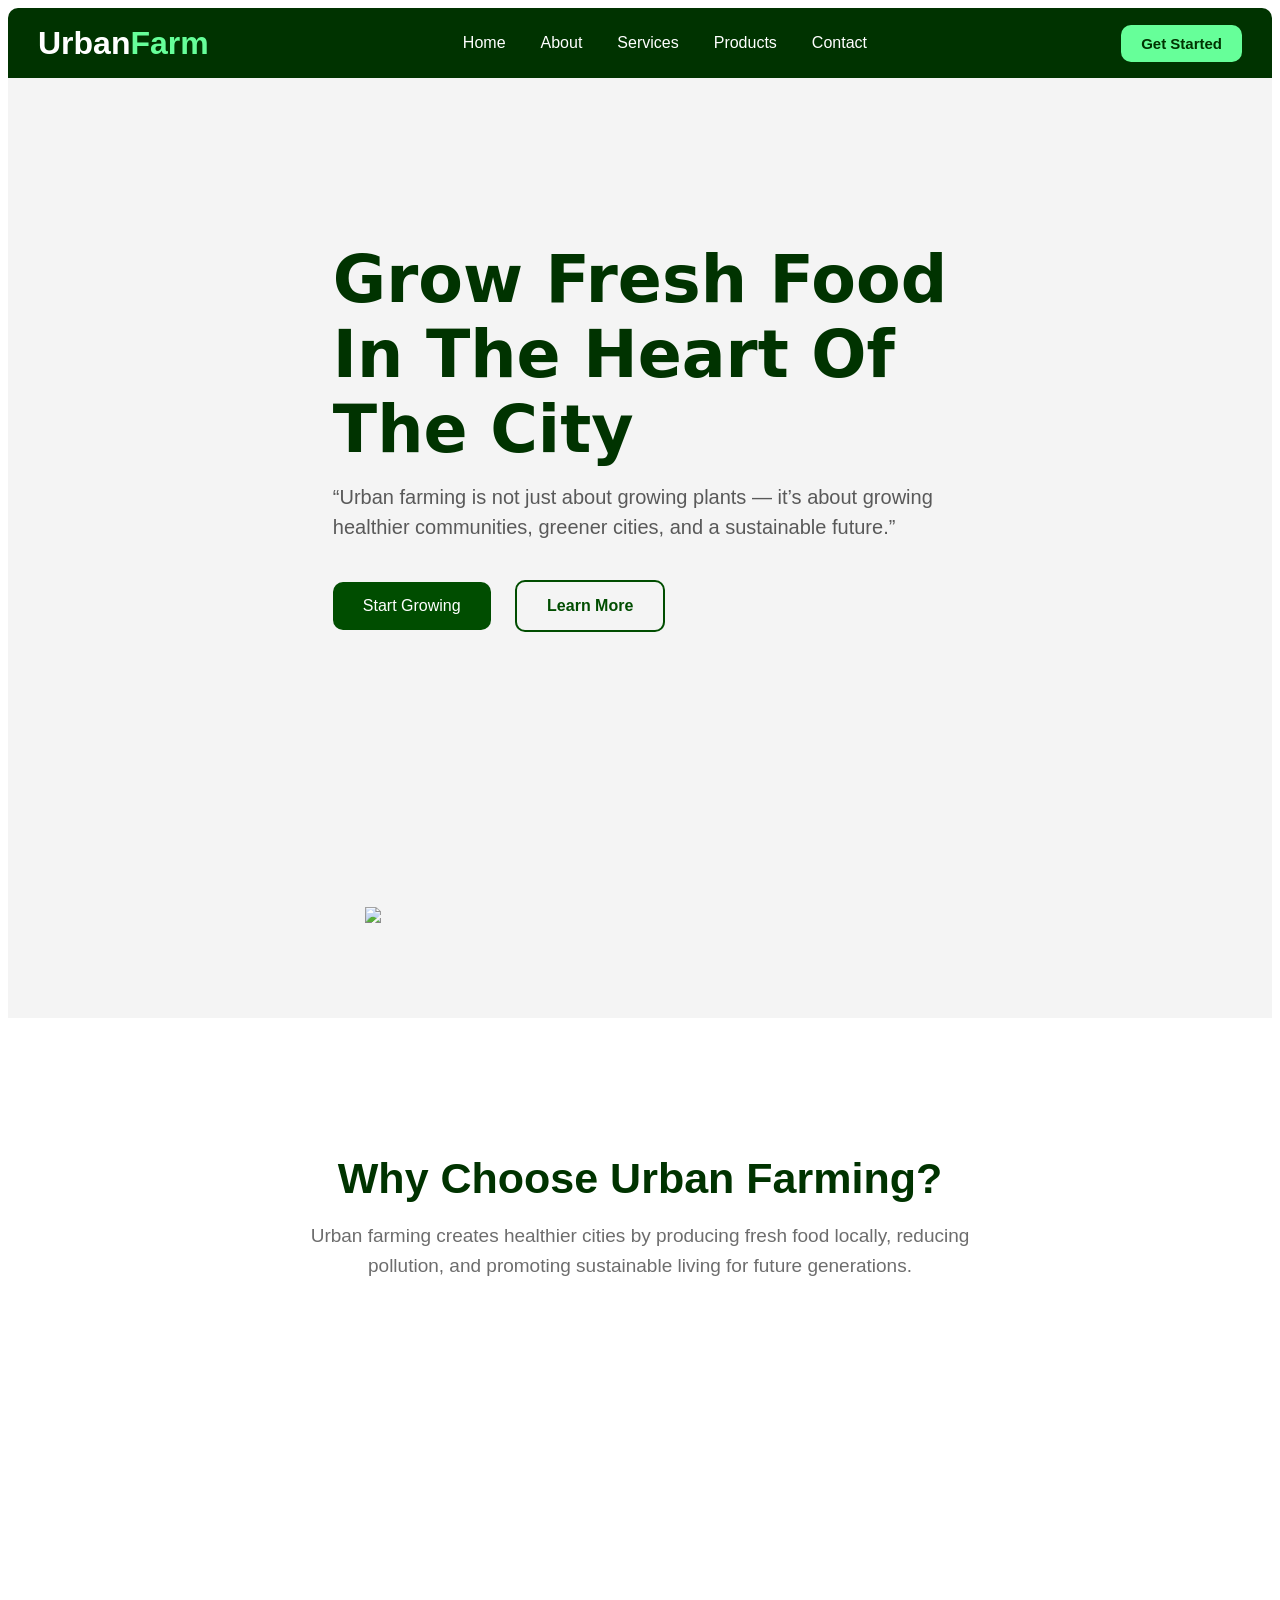
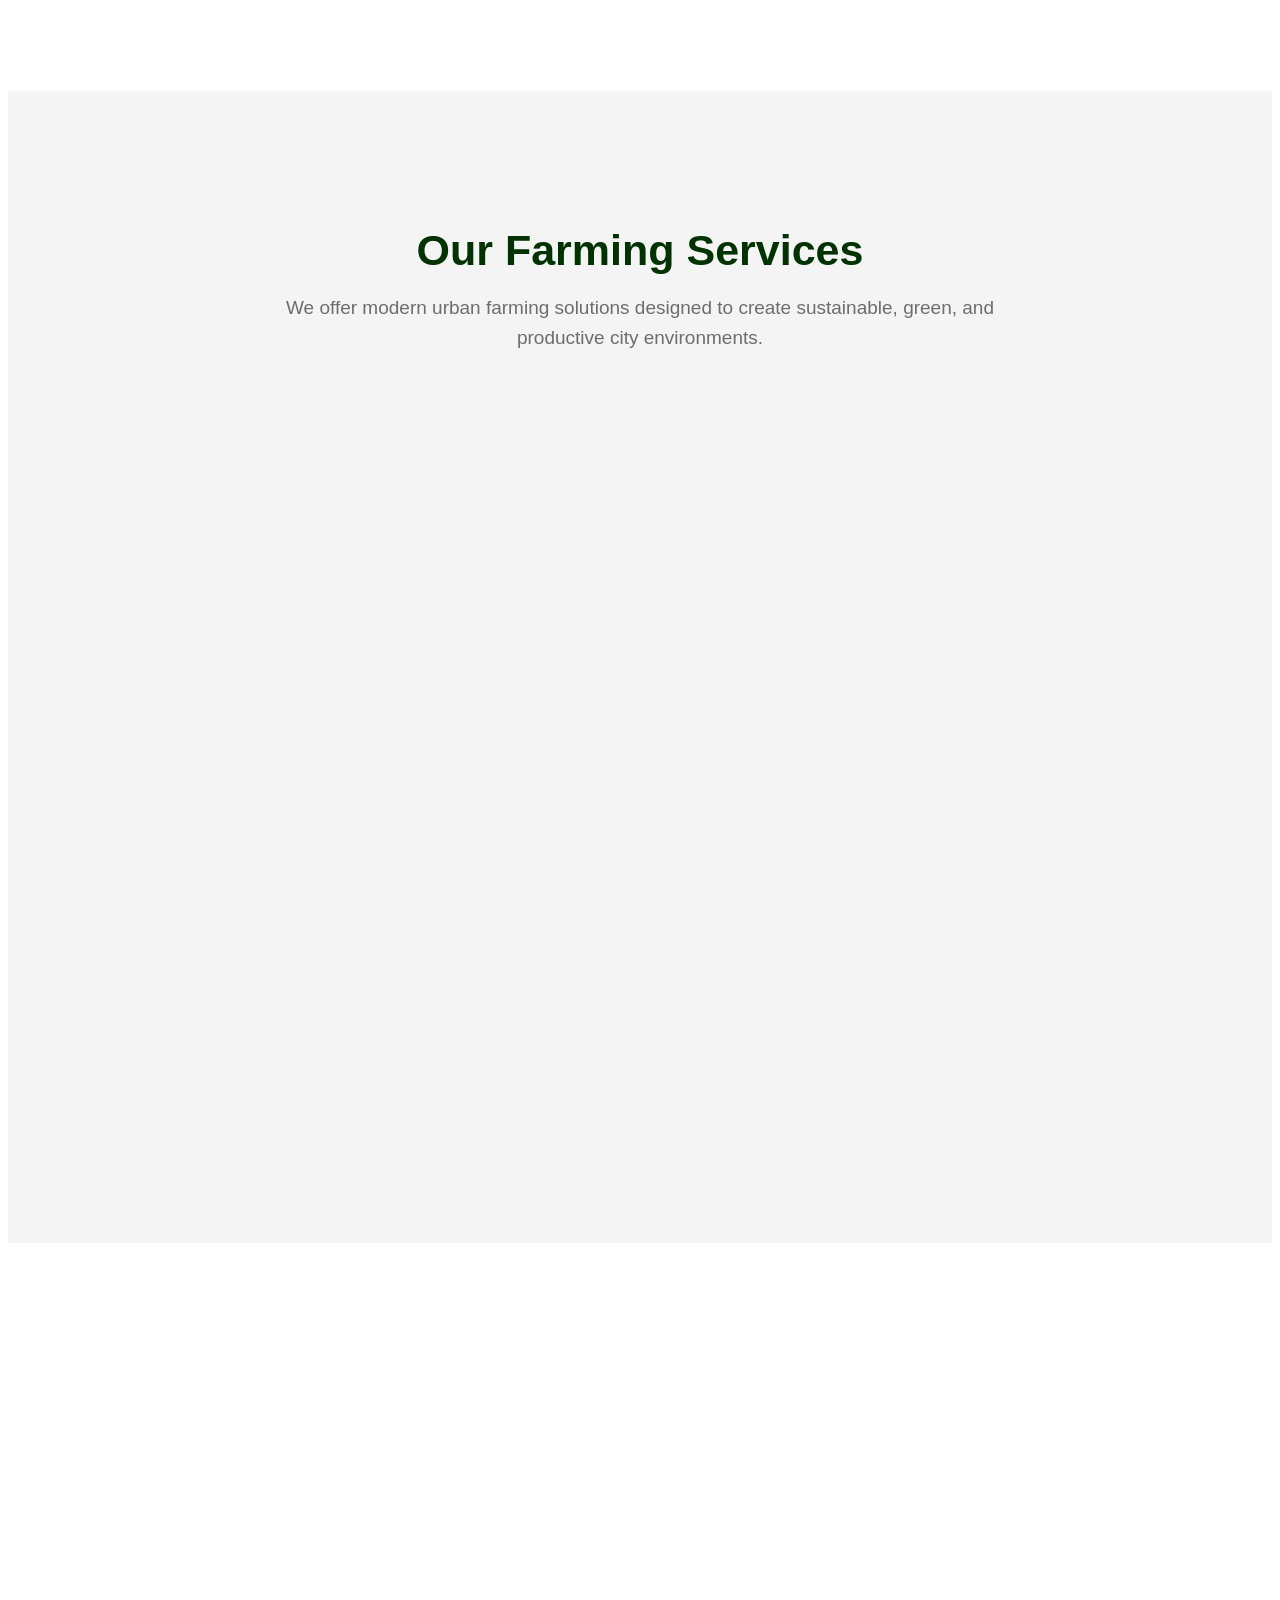
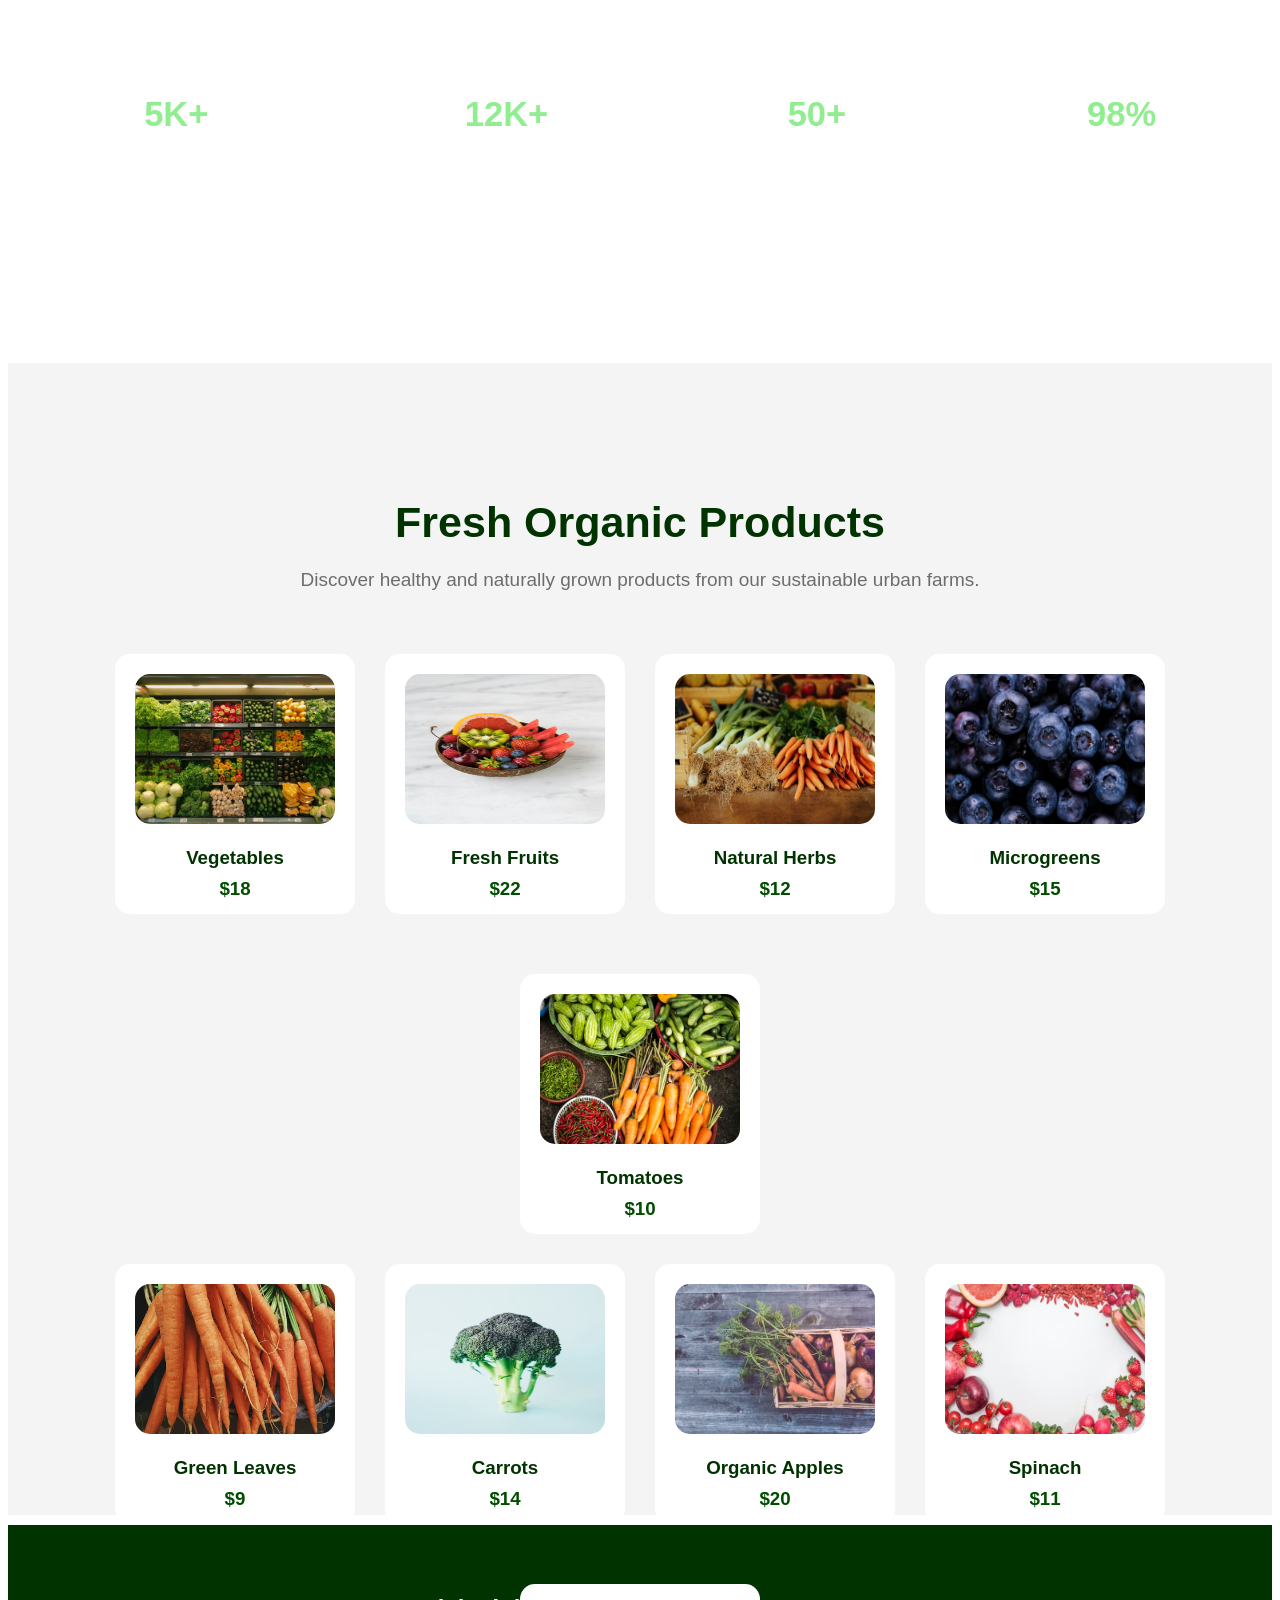
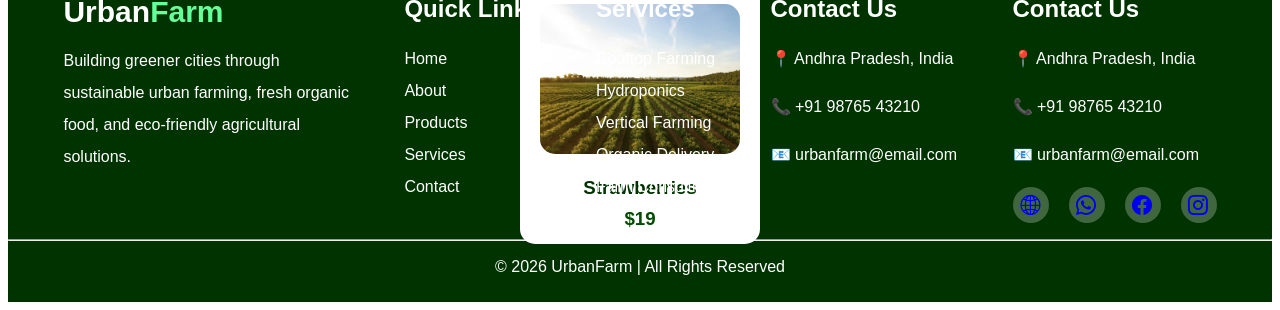
==== index.html @ 27160eb7 "Add files via upload" ====
<!DOCTYPE html>
<html lang="en">

<head>
    <meta charset="UTF-8">
    <meta name="viewport" content="width=device-width, initial-scale=1.0">
    <title>Document</title>
    <link rel="stylesheet" href="css\nav.css" />
    <link rel="stylesheet" href="css/index.css" />
    <link rel="stylesheet" href="https://cdn.jsdelivr.net/npm/bootstrap-icons@1.13.1/font/bootstrap-icons.min.css">
    <link href="https://unpkg.com/aos@2.3.1/dist/aos.css" rel="stylesheet">

</head>

<body>
    <header class="header-container">

        <h1 class="urban" id="title-head">Urban<span class="farm">Farm</span></h1>
        <nav class="nav-container">
            <a href="index.html" class="nav-elements">Home</a>
            <a href="about.html" class="nav-elements">About</a>
            <a href="services.html" class="nav-elements">Services</a>
            <a href="products.html" class="nav-elements">Products</a>
            <a href="contact.html" class="nav-elements">Contact</a>
        </nav>

        <div class="navigation">
            <a href="#"><button class="nav-btn">Get Started</button></a>
        </div>

        <div class="ham-icon">
            <i class="bi bi-list hamburger"></i>
        </div>

        <!-- Mobile Navigation Menu -->
        <div class="mobile-menu">
            <a href="index.html" class="mobile-nav-elements">Home</a>
            <a href="about.html" class="mobile-nav-elements">About</a>
            <a href="services.html" class="mobile-nav-elements">Services</a>
            <a href="products.html" class="mobile-nav-elements">Products</a>
            <a href="contact.html" class="mobile-nav-elements">Contact</a>

            <a href="#">
                <button class="mobile-btn">Get Started</button>
            </a>
        </div>

    </header>

    <main class="main-container">
        <div class="main-page">
            <div class="mains" data-aos="fade-right">
                <h1 class="main-title">Grow Fresh Food<br /> In The Heart Of<br /> The City</h1>
                <p class="main-discription">“Urban farming is not just about growing plants — it’s about growing<br />
                    healthier communities, greener cities, and a sustainable future.”</p>
                <a href="#"><button class="start">Start Growing</button></a>
                <a href="#"><button class="learn">Learn More</button></a>
            </div>
            <div class="hero" data-aos="fade-left">
                <img src="https://mustafadalga.github.io/farm-landing-page/assets/img/hero.png" class="main-image" />
            </div>
        </div>
    </main>

    <section class="next-step">
        <div class="why" data-aos="fade-up">
            <h1 class="U-head">Why Choose Urban Farming?</h1>
            <p class="U-desc">Urban farming creates healthier cities by producing fresh food locally, reducing
                <br />pollution, and promoting sustainable living for future generations.
            </p>
        </div>

        <div class="card-container">
            <div class="card" id="up" data-aos="flip-up">
                <h1 class="fresh">🌱</h1>
                <h3 class="organic">Fresh & Organic</h3>
                <p class="enjoy">Enjoy naturally grown vegetables<br /> and fruits without harmful chemicals.</p>
            </div>

            <div class="card" id="down" data-aos="flip-up">
                <h1 class="fresh">🌍</h1>
                <h3 class="organic">Eco Friendly</h3>
                <p class="enjoy">Reduce environmental impact with <br />sustainable and green farming <br />methods.</p>
            </div>

            <div class="card" id="up" data-aos="flip-up">
                <h1 class="fresh">🏙</h1>
                <h3 class="organic">Smart Farming</h3>
                <p class="enjoy">Modern urban agriculture techniques<br /> designed for compact city spaces.</p>
            </div>

            <div class="card" id="down" data-aos="flip-up">
                <h1 class="fresh">👨‍🌾</h1>
                <h3 class="organic">Community Growth</h3>
                <p class="enjoy">Bringing communities together <br />through healthy food and green <br />initiatives.
                </p>
            </div>

        </div>

        <div class="layout" data-aos="fade-up">
            <div class="why">
                <h1 class="U-head">Our Farming Services</h1>
                <p class="U-desc">We offer modern urban farming solutions designed to create sustainable, green, and
                    <br />productive city environments.
                </p>
            </div>

            <div class="farming">
                <div class="farming-cards" id="up" data-aos="flip-left">
                    <h1 class="symbol">🌿</h1>
                    <h3 class="farming-head">Rooftop Farming</h3>
                    <p class="farm-description">Convert rooftops into productive <br />green farming spaces.</p>
                </div>

                <div class="farming-cards" id="up" data-aos="flip-left">
                    <h1 class="symbol">💧</h1>
                    <h3 class="farming-head">Hydroponic Farming</h3>
                    <p class="farm-description">Soil-free farming systems for <br />faster and healthier crop growth.
                    </p>
                </div>

                <div class="farming-cards" id="up" data-aos="flip-left">
                    <h1 class="symbol">🌱</h1>
                    <h3 class="farming-head">Organic Vegetable <br />Supply</h3>
                    <p class="farm-description">Fresh and chemical-free <br />vegetables delivered directly to
                        <br />homes.
                    </p>
                </div>

                <div class="farming-cards" id="up" data-aos="flip-left">
                    <h1 class="symbol">🏙</h1>
                    <h3 class="farming-head">Vertical Farming</h3>
                    <p class="farm-description">Smart farming techniques <br />designed for compact urban <br />areas.
                    </p>
                </div>

                <div class="farming-cards" id="up" data-aos="flip-left">
                    <h1 class="symbol">♻</h1>
                    <h3 class="farming-head">Composting Solutions</h3>
                    <p class="farm-description">Turn organic waste into nutrient-<br />rich compost naturally.</p>
                </div>
            </div>

            <div class="farming">
                <div class="farming-cards" id="down" data-aos="flip-right">
                    <h1 class="symbol">☀</h1>
                    <h3 class="farming-head">Smart Irrigation</h3>
                    <p class="farm-description">Water-saving irrigation systems <br />powered by modern technology.</p>
                </div>

                <div class="farming-cards" id="down" data-aos="flip-right">
                    <h1 class="symbol">🌾</h1>
                    <h3 class="farming-head">Greenhouse Farming</h3>
                    <p class="farm-description">Controlled environment farming for <br />year-round crop production.</p>
                </div>

                <div class="farming-cards" id="down" data-aos="flip-right">
                    <h1 class="symbol">🚜</h1>
                    <h3 class="farming-head">Farm Consultation</h3>
                    <p class="farm-description">Expert guidance for starting and <br />managing urban farming projects.
                    </p>
                </div>

                <div class="farming-cards" id="down" data-aos="flip-right">
                    <h1 class="symbol">🌻</h1>
                    <h3 class="farming-head">Organic Flower Farming</h3>
                    <p class="farm-description">Grow colorful and eco-friendly <br />flowers using natural farming
                        <br />methods.
                    </p>
                </div>

                <div class="farming-cards" id="down" data-aos="flip-right">
                    <h1 class="symbol">🧑‍🌾</h1>
                    <h3 class="farming-head">Rooftop Farming</h3>
                    <p class="farm-description">Learn modern urban farming <br />techniques from experienced
                        <br />professionals.
                    </p>
                </div>
            </div>
        </div>

        <div class="grow">
            <h1 class="city">Growing Greener Cities Together</h1>
            <p class="urban">Our urban farming initiatives are helping communities produce healthier food while creating
                <br />sustainable environments.
            </p>

            <div class="tab-container">
                <div class="tab" id="down">
                    <h1 class="customers">5K+</h1>
                    <p class="garden">Urban Gardens Built</p>
                </div>

                <div class="tab" id="down">
                    <h1 class="customers">12K+</h1>
                    <p class="garden">Happy Customers</p>
                </div>

                <div class="tab" id="down">
                    <h1 class="customers">50+</h1>
                    <p class="garden">Farming Experts</p>
                </div>

                <div class="tab" id="down">
                    <h1 class="customers">98%</h1>
                    <p class="garden">Organic Produce</p>
                </div>

            </div>
        </div>

        <div class="discover-bg">
            <div class="why" data-aos="fade-down">
                <h1 class="U-head">Fresh Organic Products</h1>
                <p class="U-desc" id="healthy">Discover healthy and naturally grown products from our sustainable urban
                    farms.
                </p>
            </div>

            <div class="item-store">
                <div class="items" id="up" data-aos="zoom-in">
                    <img src="/css/images/store.avif" class="veg" />
                    <h3 class="item-name">Vegetables</h3>
                    <h3 class="item-price">$18</h3>
                </div>

                <div class="items" id="up" data-aos="zoom-in">
                    <img src="/css/images/fresh.avif" class="veg" />
                    <h3 class="item-name">Fresh Fruits</h3>
                    <h3 class="item-price">$22</h3>
                </div>

                <div class="items" id="up" data-aos="zoom-in">
                    <img src="/css/images/herbs.avif" class="veg" />
                    <h3 class="item-name">Natural Herbs</h3>
                    <h3 class="item-price">$12</h3>
                </div>

                <div class="items" id="up" data-aos="zoom-in">
                    <img src="/css/images/microgreens.avif" class="veg" />
                    <h3 class="item-name">Microgreens</h3>
                    <h3 class="item-price">$15</h3>
                </div>

                <div class="items" id="up" data-aos="zoom-in">
                    <img src="/css/images/tomatoes.avif" class="veg" />
                    <h3 class="item-name">Tomatoes</h3>
                    <h3 class="item-price">$10</h3>
                </div>
            </div>

            <div class="item-store">
                <div class="items" id="down" data-aos="zoom-in">
                    <img src="/css/images/greenleaves.avif" class="veg" />
                    <h3 class="item-name">Green Leaves</h3>
                    <h3 class="item-price">$9</h3>
                </div>

                <div class="items" id="down" data-aos="zoom-in">
                    <img src="/css/images/carrots.avif" class="veg" />
                    <h3 class="item-name">Carrots</h3>
                    <h3 class="item-price">$14</h3>
                </div>

                <div class="items" id="down" data-aos="zoom-in">
                    <img src="/css/images/apples.avif" class="veg" />
                    <h3 class="item-name">Organic Apples</h3>
                    <h3 class="item-price">$20</h3>
                </div>

                <div class="items" id="down" data-aos="zoom-in">
                    <img src="/css/images/spinach.avif" class="veg" />
                    <h3 class="item-name">Spinach</h3>
                    <h3 class="item-price">$11</h3>
                </div>

                <div class="items" id="down" data-aos="zoom-in">
                    <img src="/css/images/strawberry.avif" class="veg" />
                    <h3 class="item-name">Strawberries</h3>
                    <h3 class="item-price">$19</h3>
                </div>
            </div>

        </div>




    </section>

    <footer class="footer-container">
        <div class="footer-part">
            <div>
                <h1 class="urban" id="title-ending">Urban<span class="farm">Farm</span></h1>
                <p class="footer-text">Building greener cities through <br />sustainable urban farming, fresh
                    organic<br /> food, and eco-friendly agricultural<br /> solutions.</p>
            </div>

            <div class="quick">
                <h2>Quick Links</h2>
                <a href="index.html" class="footer-elements">Home</a> <br />
                <a href="about.html" class="footer-elements">About</a> <br />
                <a href="products.html" class="footer-elements">Products</a> <br />
                <a href="services.html" class="footer-elements">Services</a> <br />
                <a href="contact.html" class="footer-elements">Contact</a> <br />
            </div>

            <div class="quick">
                <h2>Services</h2>
                <a href="#" class="footer-elements">Rooftop Farming</a> <br />
                <a href="#" class="footer-elements">Hydroponics</a> <br />
                <a href="#" class="footer-elements">Vertical Farming</a> <br />
                <a href="#" class="footer-elements">Organic Delivery</a> <br />
                <a href="#" class="footer-elements">Farm Consulting</a> <br />
            </div>

            <div class="quick">
                <h2>Contact Us</h2>
                <p class="footer-text">📍 Andhra Pradesh, India</p>
                <p class="footer-text">📞 +91 98765 43210</p>
                <p class="footer-text">📧 urbanfarm@email.com</p>
            </div>

            <div class="quick">
                <h2>Contact Us</h2>
                <p class="footer-text">📍 Andhra Pradesh, India</p>
                <p class="footer-text">📞 +91 98765 43210</p>
                <p class="footer-text">📧 urbanfarm@email.com</p>
                <div class="globe-part">
                    <div class="globe-icon">
                        <a href="#"><i class="bi bi-globe2 globe"></i></a>
                    </div>

                    <div class="globe-icon">
                        <a href="#"><i class="bi bi-whatsapp globe"></i></a>
                    </div>

                    <div class="globe-icon">
                        <a href="#"><i class="bi bi-facebook globe"></i></a>
                    </div>

                    <div class="globe-icon">
                        <a href="#"><i class="bi bi-instagram globe"></i></a>
                    </div>
                </div>


            </div>

        </div>

        <hr class="finish-line">

        <div class="final-footer">
            <p class="final-text">© 2026 UrbanFarm | All Rights Reserved</p>
        </div>





    </footer>


    <script src="https://unpkg.com/aos@2.3.1/dist/aos.js"></script>
    <script>
        AOS.init();
    </script>
    <script>

        const hamburger = document.querySelector(".ham-icon");
        const mobileMenu = document.querySelector(".mobile-menu");

        mobileMenu.style.display = "none";

        hamburger.addEventListener("click", () => {

            if (mobileMenu.style.display === "none") {

                mobileMenu.style.display = "flex";

            } else {

                mobileMenu.style.display = "none";

            }

        });

    </script>
</body>

</html>
---- css/index.css ----
#title-head {
    font-size: 32px;
}

#title-ending {
    font-size: 30px;
    position: relative;
    top: 2px;
}

.main-page {
    display: flex;
    flex-direction: row;
    justify-content: center;
    flex-wrap: wrap;
    gap: 150px;
    height: 100vh;
}

.mains {
    flex-wrap: wrap;
}

.hero {
    display: flex;
    flex-direction: row;
    justify-content: center;
    flex-wrap: wrap;
    animation: float 5s linear infinite alternate;
}

@keyframes float {
    0% {
        transform: translateX(0);
    }

    50% {
        transform: translateX(-40px)
    }

    100% {
        transform: translateX(0);
    }
}

.main-image {
    width: 550px;
    padding-top: 30px;
    display: flex;
    flex-wrap: wrap;
}

.main-container {
    padding-top: 40px;
    display: flex;
    flex-direction: row;
    justify-content: center;
    flex-wrap: wrap;
    background-color: rgb(244, 244, 244);
}

.main-title {
    color:  #003300;
    font-weight: bolder;
    font-size: 65px;
    padding-top: 80px;
    margin-bottom: 0px;
    font-family: system-ui, -apple-system, BlinkMacSystemFont, 'Segoe UI', Roboto, Oxygen, Ubuntu, Cantarell, 'Open Sans', 'Helvetica Neue', sans-serif;
    
}

.main-discription {
    line-height: 30px;
    font-size: 20px;
    color: #595959;
    margin-top: 15px;
    
}

.start {
    background-color: #004d00;
    color: white;
    padding: 15px 30px;
    border-radius: 10px;
    border-style: none;
    font-size: 16px;
    margin-right: 20px;
    margin-top: 20px;
}

.start:hover {
    background-color: #003300;
}

.learn {
    background-color: transparent;
    border: 2px solid #004d00;
    padding: 15px 30px;
    border-radius: 10px;
    font-size: 16px;
    color: #004d00;
    font-weight: bolder;
}

.learn:hover {
    background-color: #004d00;
    color: white;
}


.why {
    text-align: center;
    padding-top: 100px;
}

.U-head {
    font-size: 43px;
    color: #003300;
    margin-bottom: 0px;
}

.U-desc {
    font-size: 19px;
    line-height: 30px;
    margin-top: 18px;
    color: rgb(109, 109, 109);
}

.card-container {
    display: flex;
    flex-direction: row;
    justify-content: center;
    flex-wrap: wrap;
    gap: 30px;
    padding-top: 46px;
    
}

.card {
    text-align: center;
    background-color: rgb(246, 246, 246);
    padding: 0px 15px;
    border-style: none;
    border-radius: 15px;
    border-top: 5px solid green;
    font-size: 17px;
    height: 240px;
    margin-bottom: 100px;
    
}

.fresh {
    font-size: 50px;
    position: relative;
    bottom: 20px;
    animation: zoom 5s ease-in-out infinite alternate;
}

@keyframes zoom {
    0% {
        transform: scale(1);
    }
    50% {
        transform: scale(1.3);
    }
    100% {
        transform: scale(1); 
    }
}

.organic {
    font-size: 25px;
    color: #003300;
    position: relative;
    bottom: 35px;
}

.enjoy {
    line-height: 26px;
    color: rgb(86, 86, 86);
    position: relative;
    bottom: 45px;
}

.farming {
    display: flex;
    flex-direction: row;
    justify-content: center;
    flex-wrap: wrap;
    text-align: center;
    gap: 20px;
    padding-top: 35px;
}

.farming-cards {
    box-shadow: 0 4px 8px rgba(0,0,0,0.1);
    padding: 20px 10px;
    border-radius: 15px;
    border-left: 5px solid green;
    width: 210px;
    background-color: white;
}

.farming-cards:hover {
    background-color: green;
}

.symbol {
    font-size: 50px;
    height: 40px;
    position: relative;
    bottom: 25px;
    animation: zoom 5s ease-in-out infinite alternate;
}

@keyframes zoom {
    0% {
        transform: scale(1);
    }
    50% {
        transform: scale(1.3);
    }
    100% {
        transform: scale(1); 
    }
}


.farming-head {
    font-size: 17px;
    position: relative;
    bottom: 12px;
}

.farm-description {
    font-size: 12px;
    color: rgb(152, 151, 151);
    position: relative;
    bottom: 25px;
}

.layout {
    background-color: rgb(244, 244, 244);
    height: 128vh;
}

.grow {
    background-image: url(images/carrot2.jpeg);
    height: 80vh;
    background-size: cover;
    display: flex;
    flex-direction: column;
    justify-content: center;
    text-align: center;
    flex-wrap: wrap;
    background-attachment: fixed;
}

.tab-container {
    display: flex;
    flex-direction: row;
    justify-content: center;
    flex-wrap: wrap;
    gap: 30px;
}

.city {
    color: white;
    font-size: 45px;
}

.urban {
    font-size: 18px;
    line-height: 30px;
    position: relative;
    bottom: 25px;
}

.tab {
    font-size: 23px;
    border: 2px solid rgba(255, 255, 255, 0.25);
    padding: 20px 50px;
    border-radius: 20px;
    background-color: rgba(255, 255, 255, 0.30)
}


.customers {
    color: lightgreen;
}

.customers:hover {
    color: gold;
}

.garden {
    color: white;
    position: relative;
    bottom: 20px;
}

.garden:hover {
    color: black;
}

.discover-bg {
    background-color: rgb(244, 244, 244);
    height: 128vh;
}

.veg {
    height: 150px;
    width: 200px;
    border-radius: 15px;
}

.item-store {
    display: flex;
    flex-direction: row;
    justify-content: center;
    flex-wrap: wrap;
    gap: 30px;
    
}

.items {
    padding: 20px;
    background-color: white;
    text-align: center;
    height: 220px;
    border-radius: 15px;
    margin-bottom: 30px;
}

.item-name {
    color: #003300;
}

.item-price {
    position: relative;
    bottom: 10px;
    color: #004d00;
}

#healthy {
    padding-bottom: 40px;
}

#up:hover {
    position: relative;
    bottom: 20px;
}

#down:hover {
    position: relative;
    top: 20px;
}
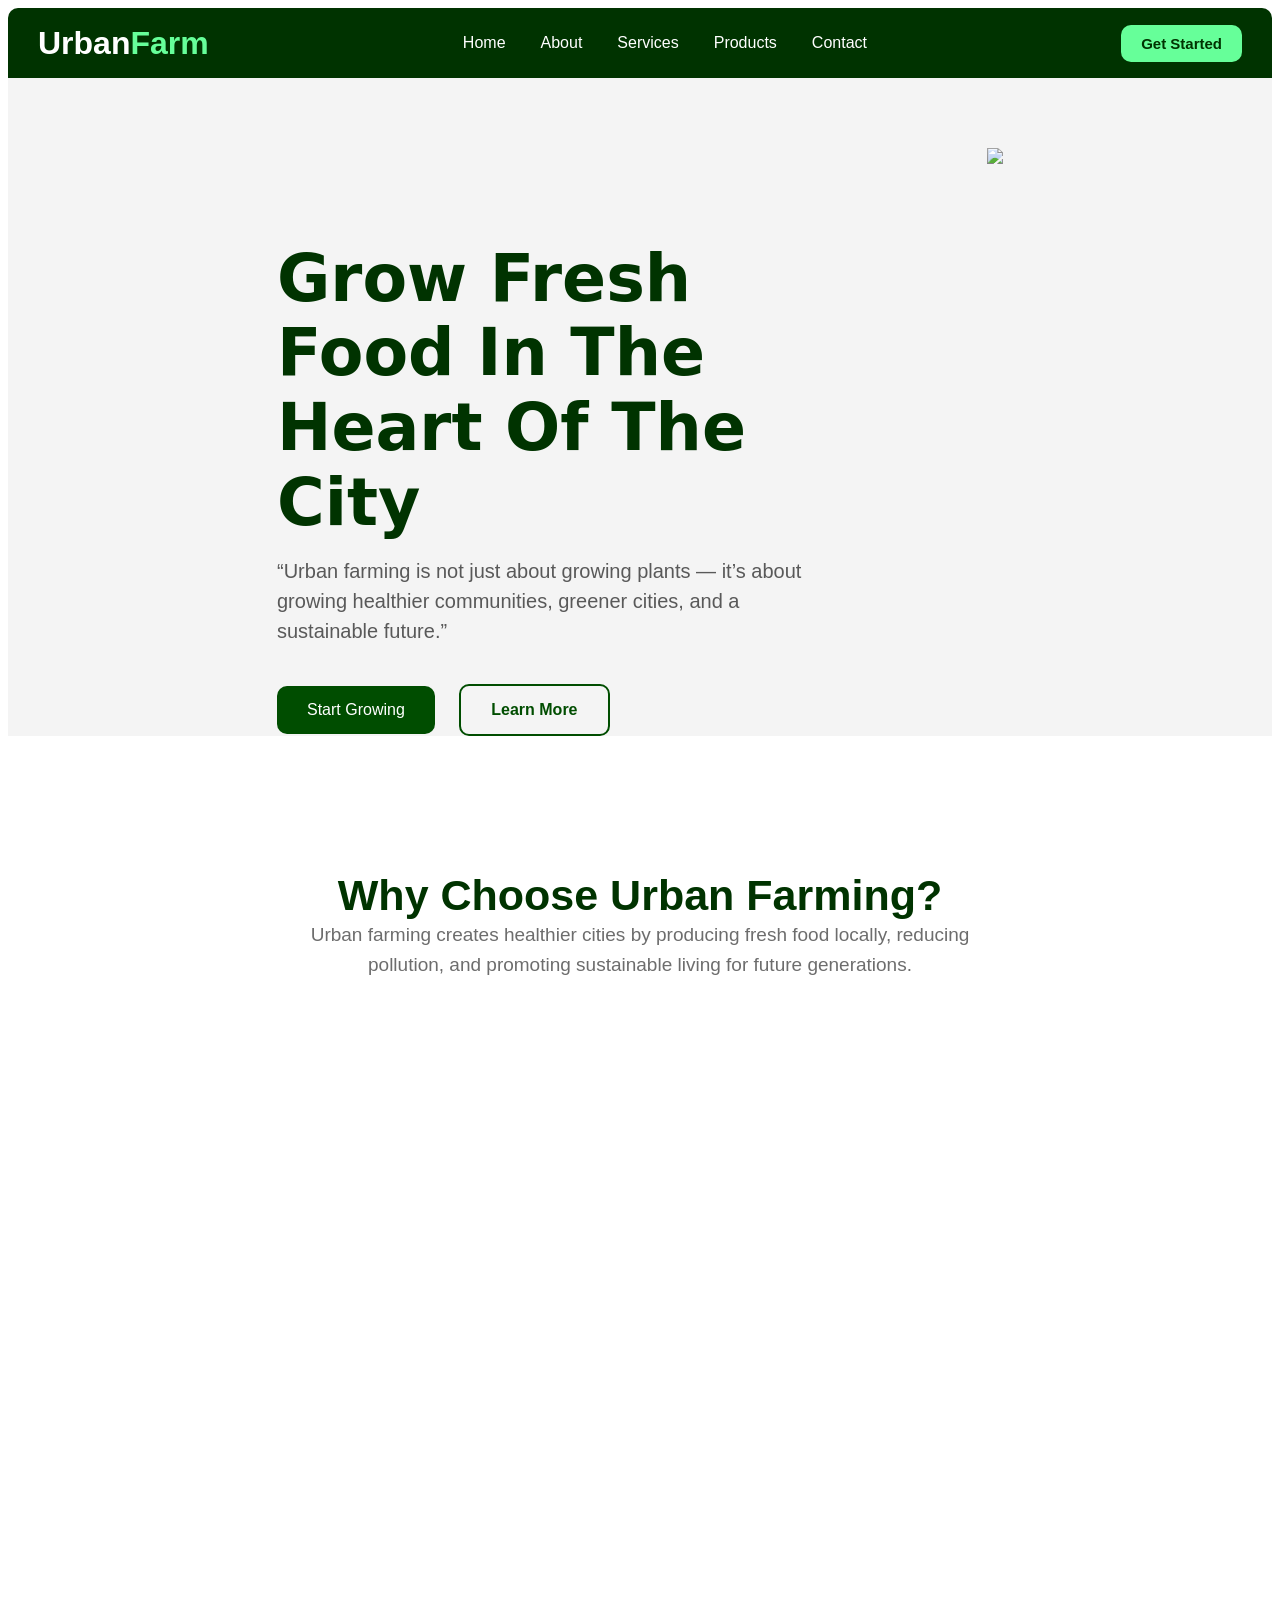
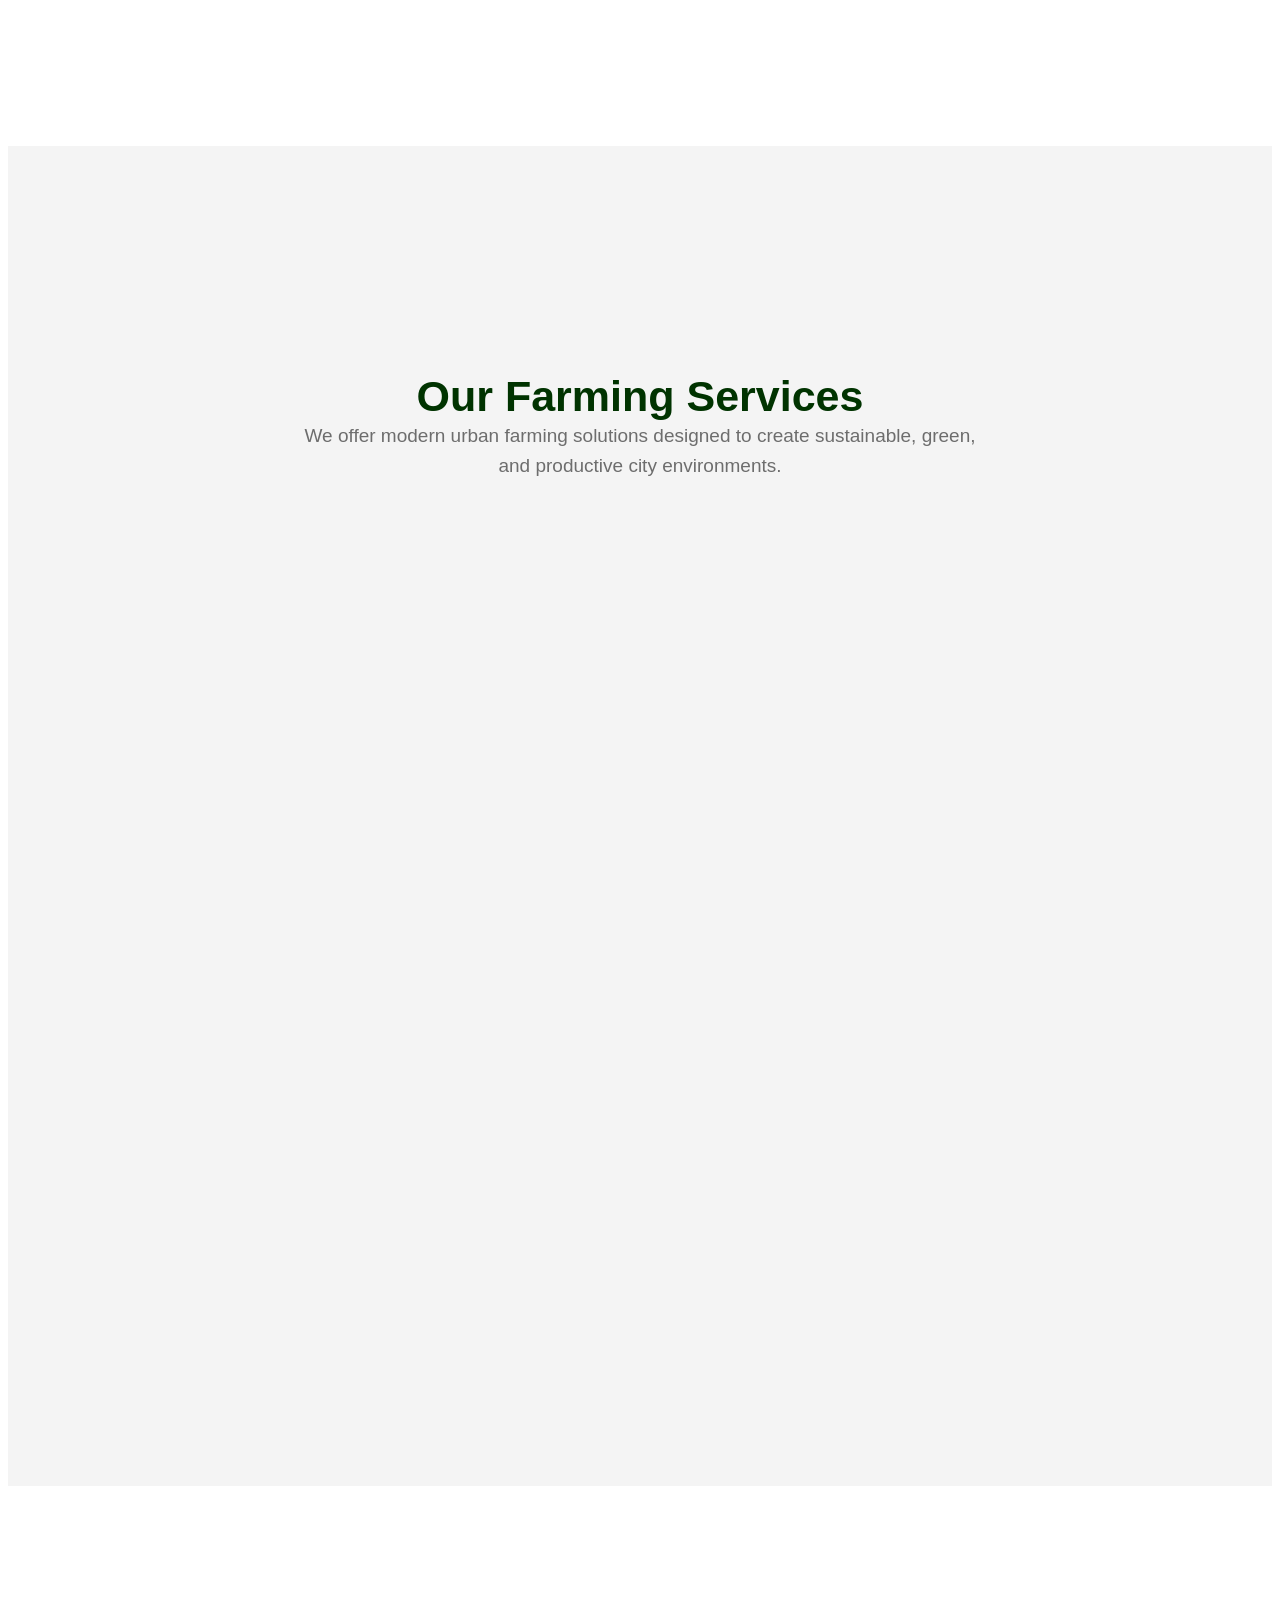
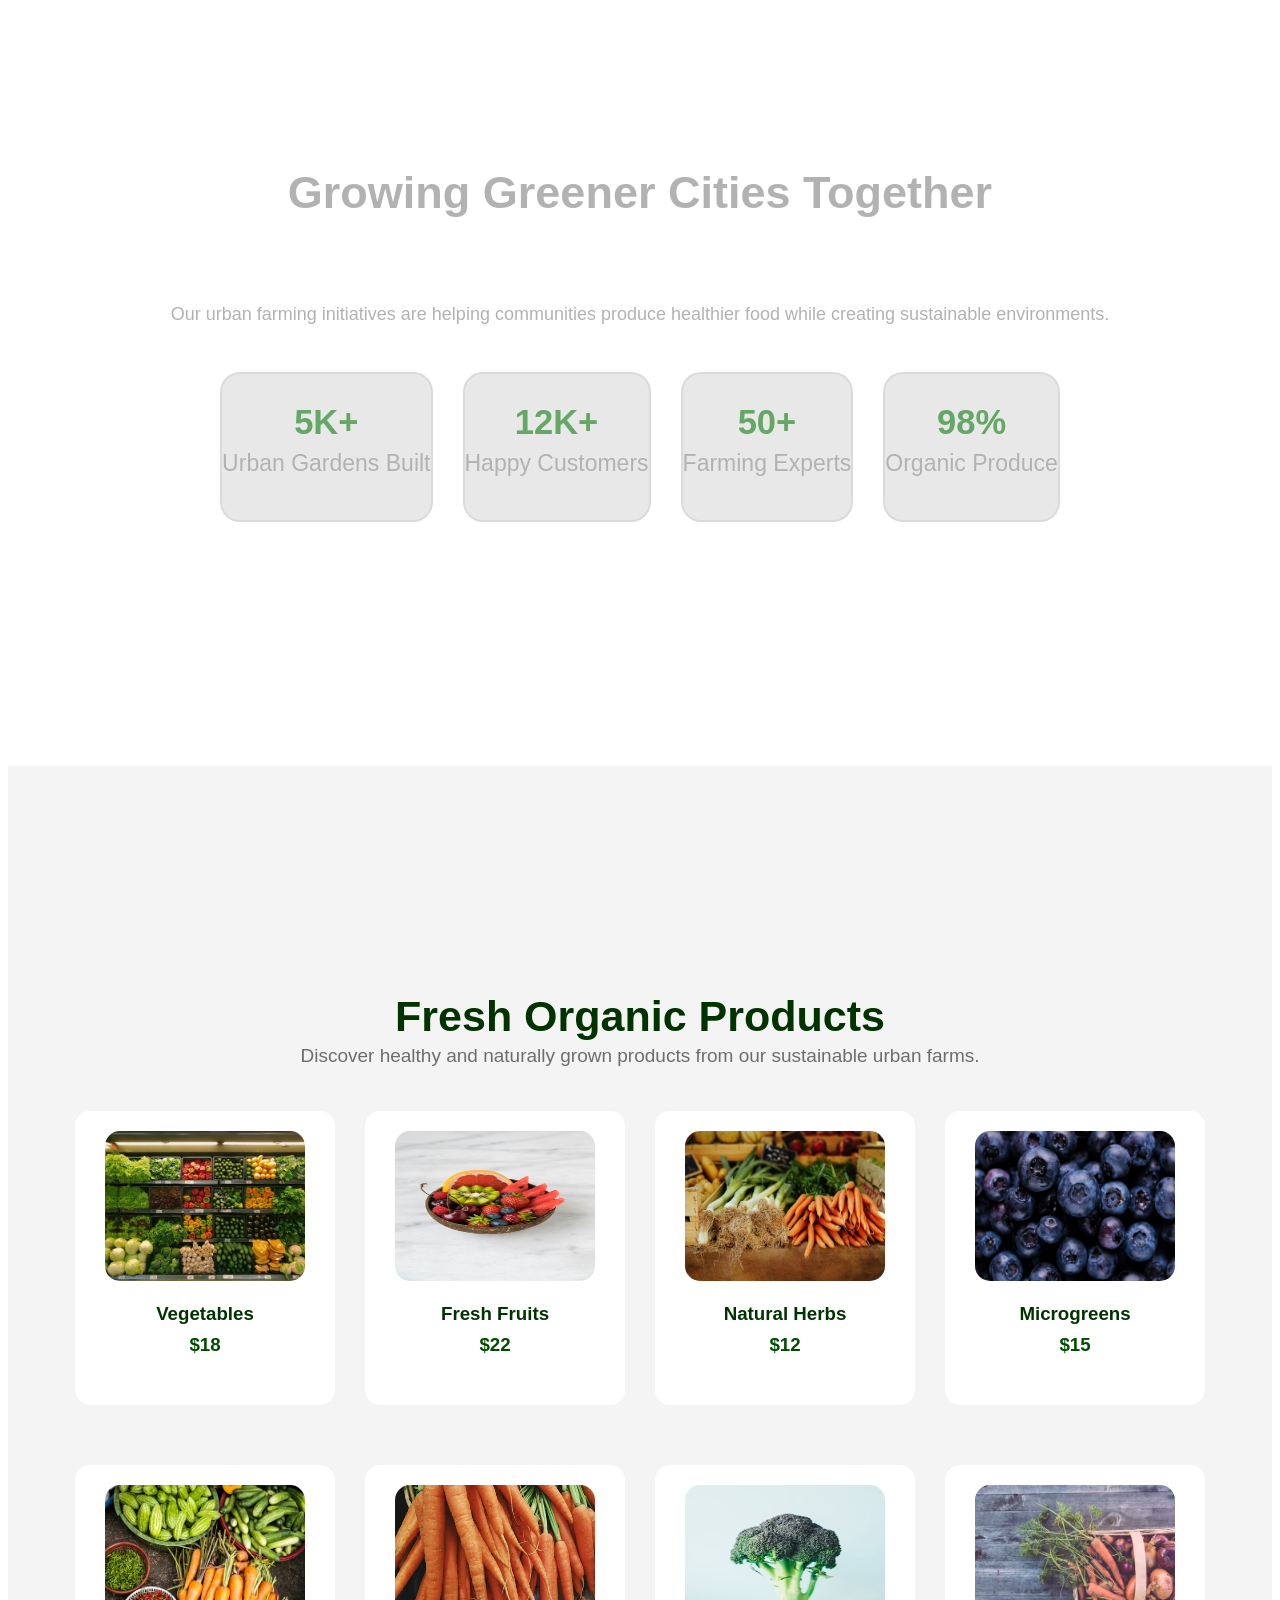
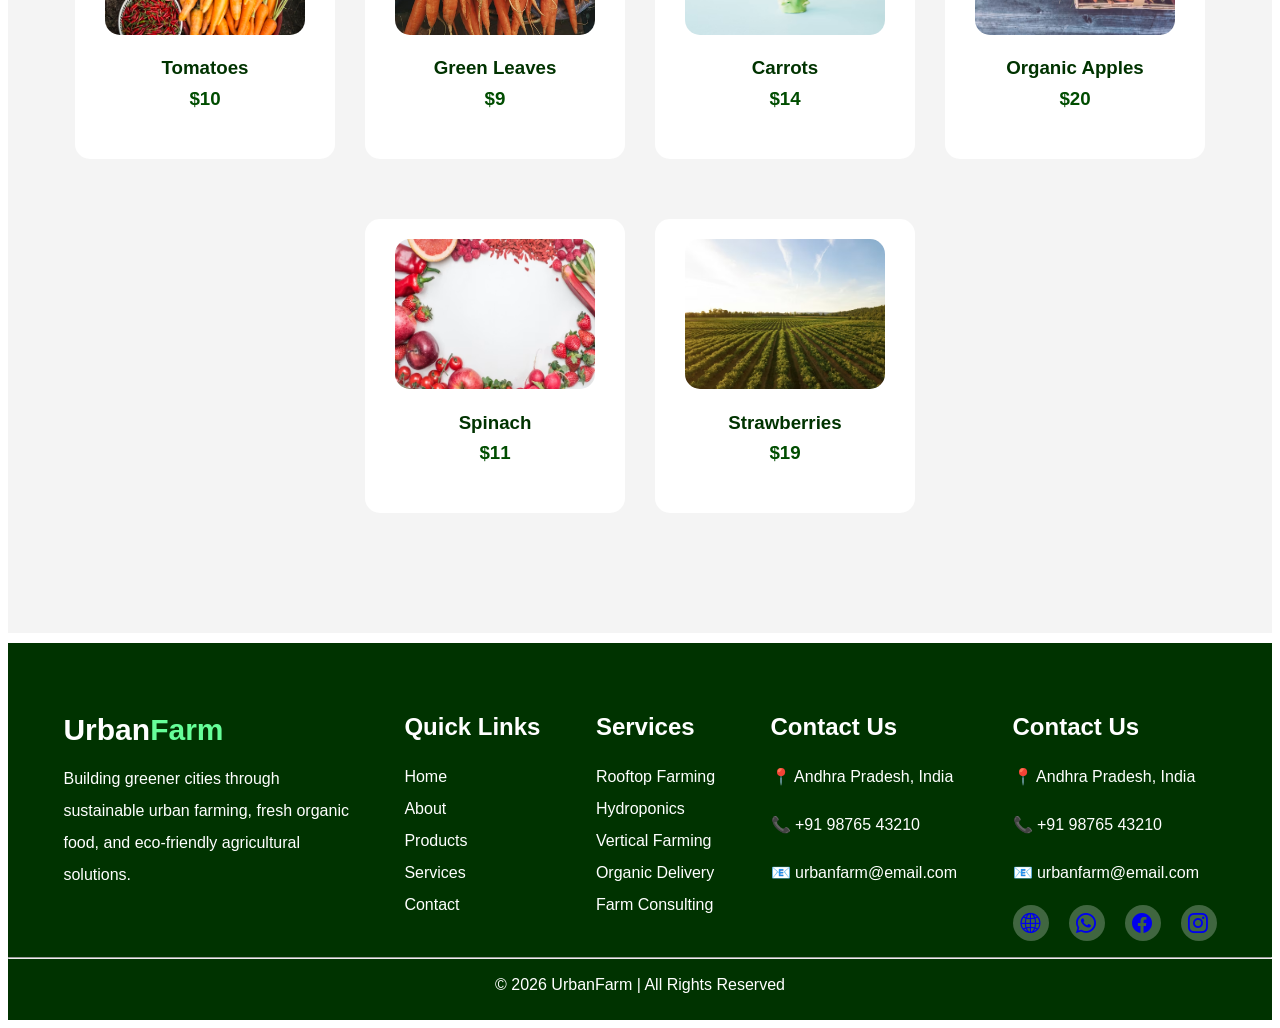
==== commit 08b07342: "Responsive is developed" ====
--- a/index.html
+++ b/index.html
@@ -1,394 +1,392 @@
-<!DOCTYPE html>
-<html lang="en">
-
-<head>
-    <meta charset="UTF-8">
-    <meta name="viewport" content="width=device-width, initial-scale=1.0">
-    <title>Document</title>
-    <link rel="stylesheet" href="css\nav.css" />
-    <link rel="stylesheet" href="css/index.css" />
-    <link rel="stylesheet" href="https://cdn.jsdelivr.net/npm/bootstrap-icons@1.13.1/font/bootstrap-icons.min.css">
-    <link href="https://unpkg.com/aos@2.3.1/dist/aos.css" rel="stylesheet">
-
-</head>
-
-<body>
-    <header class="header-container">
-
-        <h1 class="urban" id="title-head">Urban<span class="farm">Farm</span></h1>
-        <nav class="nav-container">
-            <a href="index.html" class="nav-elements">Home</a>
-            <a href="about.html" class="nav-elements">About</a>
-            <a href="services.html" class="nav-elements">Services</a>
-            <a href="products.html" class="nav-elements">Products</a>
-            <a href="contact.html" class="nav-elements">Contact</a>
-        </nav>
-
-        <div class="navigation">
-            <a href="#"><button class="nav-btn">Get Started</button></a>
-        </div>
-
-        <div class="ham-icon">
-            <i class="bi bi-list hamburger"></i>
-        </div>
-
-        <!-- Mobile Navigation Menu -->
-        <div class="mobile-menu">
-            <a href="index.html" class="mobile-nav-elements">Home</a>
-            <a href="about.html" class="mobile-nav-elements">About</a>
-            <a href="services.html" class="mobile-nav-elements">Services</a>
-            <a href="products.html" class="mobile-nav-elements">Products</a>
-            <a href="contact.html" class="mobile-nav-elements">Contact</a>
-
-            <a href="#">
-                <button class="mobile-btn">Get Started</button>
-            </a>
-        </div>
-
-    </header>
-
-    <main class="main-container">
-        <div class="main-page">
-            <div class="mains" data-aos="fade-right">
-                <h1 class="main-title">Grow Fresh Food<br /> In The Heart Of<br /> The City</h1>
-                <p class="main-discription">“Urban farming is not just about growing plants — it’s about growing<br />
-                    healthier communities, greener cities, and a sustainable future.”</p>
-                <a href="#"><button class="start">Start Growing</button></a>
-                <a href="#"><button class="learn">Learn More</button></a>
-            </div>
-            <div class="hero" data-aos="fade-left">
-                <img src="https://mustafadalga.github.io/farm-landing-page/assets/img/hero.png" class="main-image" />
-            </div>
-        </div>
-    </main>
-
-    <section class="next-step">
-        <div class="why" data-aos="fade-up">
-            <h1 class="U-head">Why Choose Urban Farming?</h1>
-            <p class="U-desc">Urban farming creates healthier cities by producing fresh food locally, reducing
-                <br />pollution, and promoting sustainable living for future generations.
-            </p>
-        </div>
-
-        <div class="card-container">
-            <div class="card" id="up" data-aos="flip-up">
-                <h1 class="fresh">🌱</h1>
-                <h3 class="organic">Fresh & Organic</h3>
-                <p class="enjoy">Enjoy naturally grown vegetables<br /> and fruits without harmful chemicals.</p>
-            </div>
-
-            <div class="card" id="down" data-aos="flip-up">
-                <h1 class="fresh">🌍</h1>
-                <h3 class="organic">Eco Friendly</h3>
-                <p class="enjoy">Reduce environmental impact with <br />sustainable and green farming <br />methods.</p>
-            </div>
-
-            <div class="card" id="up" data-aos="flip-up">
-                <h1 class="fresh">🏙</h1>
-                <h3 class="organic">Smart Farming</h3>
-                <p class="enjoy">Modern urban agriculture techniques<br /> designed for compact city spaces.</p>
-            </div>
-
-            <div class="card" id="down" data-aos="flip-up">
-                <h1 class="fresh">👨‍🌾</h1>
-                <h3 class="organic">Community Growth</h3>
-                <p class="enjoy">Bringing communities together <br />through healthy food and green <br />initiatives.
-                </p>
-            </div>
-
-        </div>
-
-        <div class="layout" data-aos="fade-up">
-            <div class="why">
-                <h1 class="U-head">Our Farming Services</h1>
-                <p class="U-desc">We offer modern urban farming solutions designed to create sustainable, green, and
-                    <br />productive city environments.
-                </p>
-            </div>
-
-            <div class="farming">
-                <div class="farming-cards" id="up" data-aos="flip-left">
-                    <h1 class="symbol">🌿</h1>
-                    <h3 class="farming-head">Rooftop Farming</h3>
-                    <p class="farm-description">Convert rooftops into productive <br />green farming spaces.</p>
-                </div>
-
-                <div class="farming-cards" id="up" data-aos="flip-left">
-                    <h1 class="symbol">💧</h1>
-                    <h3 class="farming-head">Hydroponic Farming</h3>
-                    <p class="farm-description">Soil-free farming systems for <br />faster and healthier crop growth.
-                    </p>
-                </div>
-
-                <div class="farming-cards" id="up" data-aos="flip-left">
-                    <h1 class="symbol">🌱</h1>
-                    <h3 class="farming-head">Organic Vegetable <br />Supply</h3>
-                    <p class="farm-description">Fresh and chemical-free <br />vegetables delivered directly to
-                        <br />homes.
-                    </p>
-                </div>
-
-                <div class="farming-cards" id="up" data-aos="flip-left">
-                    <h1 class="symbol">🏙</h1>
-                    <h3 class="farming-head">Vertical Farming</h3>
-                    <p class="farm-description">Smart farming techniques <br />designed for compact urban <br />areas.
-                    </p>
-                </div>
-
-                <div class="farming-cards" id="up" data-aos="flip-left">
-                    <h1 class="symbol">♻</h1>
-                    <h3 class="farming-head">Composting Solutions</h3>
-                    <p class="farm-description">Turn organic waste into nutrient-<br />rich compost naturally.</p>
-                </div>
-            </div>
-
-            <div class="farming">
-                <div class="farming-cards" id="down" data-aos="flip-right">
-                    <h1 class="symbol">☀</h1>
-                    <h3 class="farming-head">Smart Irrigation</h3>
-                    <p class="farm-description">Water-saving irrigation systems <br />powered by modern technology.</p>
-                </div>
-
-                <div class="farming-cards" id="down" data-aos="flip-right">
-                    <h1 class="symbol">🌾</h1>
-                    <h3 class="farming-head">Greenhouse Farming</h3>
-                    <p class="farm-description">Controlled environment farming for <br />year-round crop production.</p>
-                </div>
-
-                <div class="farming-cards" id="down" data-aos="flip-right">
-                    <h1 class="symbol">🚜</h1>
-                    <h3 class="farming-head">Farm Consultation</h3>
-                    <p class="farm-description">Expert guidance for starting and <br />managing urban farming projects.
-                    </p>
-                </div>
-
-                <div class="farming-cards" id="down" data-aos="flip-right">
-                    <h1 class="symbol">🌻</h1>
-                    <h3 class="farming-head">Organic Flower Farming</h3>
-                    <p class="farm-description">Grow colorful and eco-friendly <br />flowers using natural farming
-                        <br />methods.
-                    </p>
-                </div>
-
-                <div class="farming-cards" id="down" data-aos="flip-right">
-                    <h1 class="symbol">🧑‍🌾</h1>
-                    <h3 class="farming-head">Rooftop Farming</h3>
-                    <p class="farm-description">Learn modern urban farming <br />techniques from experienced
-                        <br />professionals.
-                    </p>
-                </div>
-            </div>
-        </div>
-
-        <div class="grow">
-            <h1 class="city">Growing Greener Cities Together</h1>
-            <p class="urban">Our urban farming initiatives are helping communities produce healthier food while creating
-                <br />sustainable environments.
-            </p>
-
-            <div class="tab-container">
-                <div class="tab" id="down">
-                    <h1 class="customers">5K+</h1>
-                    <p class="garden">Urban Gardens Built</p>
-                </div>
-
-                <div class="tab" id="down">
-                    <h1 class="customers">12K+</h1>
-                    <p class="garden">Happy Customers</p>
-                </div>
-
-                <div class="tab" id="down">
-                    <h1 class="customers">50+</h1>
-                    <p class="garden">Farming Experts</p>
-                </div>
-
-                <div class="tab" id="down">
-                    <h1 class="customers">98%</h1>
-                    <p class="garden">Organic Produce</p>
-                </div>
-
-            </div>
-        </div>
-
-        <div class="discover-bg">
-            <div class="why" data-aos="fade-down">
-                <h1 class="U-head">Fresh Organic Products</h1>
-                <p class="U-desc" id="healthy">Discover healthy and naturally grown products from our sustainable urban
-                    farms.
-                </p>
-            </div>
-
-            <div class="item-store">
-                <div class="items" id="up" data-aos="zoom-in">
-                    <img src="/css/images/store.avif" class="veg" />
-                    <h3 class="item-name">Vegetables</h3>
-                    <h3 class="item-price">$18</h3>
-                </div>
-
-                <div class="items" id="up" data-aos="zoom-in">
-                    <img src="/css/images/fresh.avif" class="veg" />
-                    <h3 class="item-name">Fresh Fruits</h3>
-                    <h3 class="item-price">$22</h3>
-                </div>
-
-                <div class="items" id="up" data-aos="zoom-in">
-                    <img src="/css/images/herbs.avif" class="veg" />
-                    <h3 class="item-name">Natural Herbs</h3>
-                    <h3 class="item-price">$12</h3>
-                </div>
-
-                <div class="items" id="up" data-aos="zoom-in">
-                    <img src="/css/images/microgreens.avif" class="veg" />
-                    <h3 class="item-name">Microgreens</h3>
-                    <h3 class="item-price">$15</h3>
-                </div>
-
-                <div class="items" id="up" data-aos="zoom-in">
-                    <img src="/css/images/tomatoes.avif" class="veg" />
-                    <h3 class="item-name">Tomatoes</h3>
-                    <h3 class="item-price">$10</h3>
-                </div>
-            </div>
-
-            <div class="item-store">
-                <div class="items" id="down" data-aos="zoom-in">
-                    <img src="/css/images/greenleaves.avif" class="veg" />
-                    <h3 class="item-name">Green Leaves</h3>
-                    <h3 class="item-price">$9</h3>
-                </div>
-
-                <div class="items" id="down" data-aos="zoom-in">
-                    <img src="/css/images/carrots.avif" class="veg" />
-                    <h3 class="item-name">Carrots</h3>
-                    <h3 class="item-price">$14</h3>
-                </div>
-
-                <div class="items" id="down" data-aos="zoom-in">
-                    <img src="/css/images/apples.avif" class="veg" />
-                    <h3 class="item-name">Organic Apples</h3>
-                    <h3 class="item-price">$20</h3>
-                </div>
-
-                <div class="items" id="down" data-aos="zoom-in">
-                    <img src="/css/images/spinach.avif" class="veg" />
-                    <h3 class="item-name">Spinach</h3>
-                    <h3 class="item-price">$11</h3>
-                </div>
-
-                <div class="items" id="down" data-aos="zoom-in">
-                    <img src="/css/images/strawberry.avif" class="veg" />
-                    <h3 class="item-name">Strawberries</h3>
-                    <h3 class="item-price">$19</h3>
-                </div>
-            </div>
-
-        </div>
-
-
-
-
-    </section>
-
-    <footer class="footer-container">
-        <div class="footer-part">
-            <div>
-                <h1 class="urban" id="title-ending">Urban<span class="farm">Farm</span></h1>
-                <p class="footer-text">Building greener cities through <br />sustainable urban farming, fresh
-                    organic<br /> food, and eco-friendly agricultural<br /> solutions.</p>
-            </div>
-
-            <div class="quick">
-                <h2>Quick Links</h2>
-                <a href="index.html" class="footer-elements">Home</a> <br />
-                <a href="about.html" class="footer-elements">About</a> <br />
-                <a href="products.html" class="footer-elements">Products</a> <br />
-                <a href="services.html" class="footer-elements">Services</a> <br />
-                <a href="contact.html" class="footer-elements">Contact</a> <br />
-            </div>
-
-            <div class="quick">
-                <h2>Services</h2>
-                <a href="#" class="footer-elements">Rooftop Farming</a> <br />
-                <a href="#" class="footer-elements">Hydroponics</a> <br />
-                <a href="#" class="footer-elements">Vertical Farming</a> <br />
-                <a href="#" class="footer-elements">Organic Delivery</a> <br />
-                <a href="#" class="footer-elements">Farm Consulting</a> <br />
-            </div>
-
-            <div class="quick">
-                <h2>Contact Us</h2>
-                <p class="footer-text">📍 Andhra Pradesh, India</p>
-                <p class="footer-text">📞 +91 98765 43210</p>
-                <p class="footer-text">📧 urbanfarm@email.com</p>
-            </div>
-
-            <div class="quick">
-                <h2>Contact Us</h2>
-                <p class="footer-text">📍 Andhra Pradesh, India</p>
-                <p class="footer-text">📞 +91 98765 43210</p>
-                <p class="footer-text">📧 urbanfarm@email.com</p>
-                <div class="globe-part">
-                    <div class="globe-icon">
-                        <a href="#"><i class="bi bi-globe2 globe"></i></a>
-                    </div>
-
-                    <div class="globe-icon">
-                        <a href="#"><i class="bi bi-whatsapp globe"></i></a>
-                    </div>
-
-                    <div class="globe-icon">
-                        <a href="#"><i class="bi bi-facebook globe"></i></a>
-                    </div>
-
-                    <div class="globe-icon">
-                        <a href="#"><i class="bi bi-instagram globe"></i></a>
-                    </div>
-                </div>
-
-
-            </div>
-
-        </div>
-
-        <hr class="finish-line">
-
-        <div class="final-footer">
-            <p class="final-text">© 2026 UrbanFarm | All Rights Reserved</p>
-        </div>
-
-
-
-
-
-    </footer>
-
-
-    <script src="https://unpkg.com/aos@2.3.1/dist/aos.js"></script>
-    <script>
-        AOS.init();
-    </script>
-    <script>
-
-        const hamburger = document.querySelector(".ham-icon");
-        const mobileMenu = document.querySelector(".mobile-menu");
-
-        mobileMenu.style.display = "none";
-
-        hamburger.addEventListener("click", () => {
-
-            if (mobileMenu.style.display === "none") {
-
-                mobileMenu.style.display = "flex";
-
-            } else {
-
-                mobileMenu.style.display = "none";
-
-            }
-
-        });
-
-    </script>
-</body>
-
+<!DOCTYPE html>
+<html lang="en">
+
+<head>
+    <meta charset="UTF-8">
+    <meta name="viewport" content="width=device-width, initial-scale=1.0">
+    <title>Document</title>
+    <link rel="stylesheet" href="css\nav.css" />
+    <link rel="stylesheet" href="css/index.css" />
+    <link rel="stylesheet" href="https://cdn.jsdelivr.net/npm/bootstrap-icons@1.13.1/font/bootstrap-icons.min.css">
+    <link href="https://unpkg.com/aos@2.3.1/dist/aos.css" rel="stylesheet">
+
+</head>
+
+<body>
+    <header class="header-container">
+
+        <h1 class="urban" id="title-head">Urban<span class="farm">Farm</span></h1>
+        <nav class="nav-container">
+            <a href="index.html" class="nav-elements">Home</a>
+            <a href="about.html" class="nav-elements">About</a>
+            <a href="services.html" class="nav-elements">Services</a>
+            <a href="products.html" class="nav-elements">Products</a>
+            <a href="contact.html" class="nav-elements">Contact</a>
+        </nav>
+
+        <div class="navigation">
+            <a href="#"><button class="nav-btn">Get Started</button></a>
+        </div>
+
+        <div class="ham-icon">
+            <i class="bi bi-list hamburger"></i>
+        </div>
+
+        <!-- Mobile Navigation Menu -->
+        <div class="mobile-menu">
+            <a href="index.html" class="mobile-nav-elements">Home</a>
+            <a href="about.html" class="mobile-nav-elements">About</a>
+            <a href="services.html" class="mobile-nav-elements">Services</a>
+            <a href="products.html" class="mobile-nav-elements">Products</a>
+            <a href="contact.html" class="mobile-nav-elements">Contact</a>
+
+        </div>
+
+    </header>
+
+    <main class="main-container">
+        <div class="main-page">
+            <div class="mains" data-aos="fade-right">
+                <h1 class="main-title">Grow Fresh Food In The Heart Of The City</h1>
+                <p class="main-discription">“Urban farming is not just about growing plants — it’s about growing
+                    healthier communities, greener cities, and a sustainable future.”</p>
+                <a href="#"><button class="start">Start Growing</button></a>
+                <a href="#"><button class="learn">Learn More</button></a>
+            </div>
+            <div class="hero" data-aos="fade-left">
+                <img src="https://mustafadalga.github.io/farm-landing-page/assets/img/hero.png" class="main-image" />
+            </div>
+        </div>
+    </main>
+
+    <section class="next-step">
+        <div class="why" data-aos="fade-up">
+            <h1 class="U-head">Why Choose Urban Farming?</h1>
+            <p class="U-desc">Urban farming creates healthier cities by producing fresh food locally, reducing
+                pollution, and promoting sustainable living for future generations.
+            </p>
+        </div>
+
+        <div class="card-container">
+            <div class="card" id="up" data-aos="flip-up">
+                <h1 class="fresh">🌱</h1>
+                <h3 class="organic">Fresh & Organic</h3>
+                <p class="enjoy">Enjoy naturally grown vegetables and fruits without harmful chemicals.</p>
+            </div>
+
+            <div class="card" id="down" data-aos="flip-up">
+                <h1 class="fresh">🌍</h1>
+                <h3 class="organic">Eco Friendly</h3>
+                <p class="enjoy">Reduce environmental impact with sustainable and green farming methods.</p>
+            </div>
+
+            <div class="card" id="up" data-aos="flip-up">
+                <h1 class="fresh">🏙</h1>
+                <h3 class="organic">Smart Farming</h3>
+                <p class="enjoy">Modern urban agriculture techniques designed for compact city spaces.</p>
+            </div>
+
+            <div class="card" id="down" data-aos="flip-up">
+                <h1 class="fresh">👨‍🌾</h1>
+                <h3 class="organic">Community Growth</h3>
+                <p class="enjoy">Bringing communities together through healthy food and green initiatives.
+                </p>
+            </div>
+
+        </div>
+
+        <div class="layout" data-aos="fade-up">
+            <div class="why">
+                <h1 class="U-head">Our Farming Services</h1>
+                <p class="U-desc">We offer modern urban farming solutions designed to create sustainable, green, and
+                    productive city environments.
+                </p>
+            </div>
+            
+            
+
+
+            
+            <div class="farming">
+                <div class="farming-cards" id="up" data-aos="flip-left">
+                    <h1 class="symbol">🌿</h1>
+                    <h3 class="farming-head">Rooftop Farming</h3>
+                    <p class="farm-description">Convert rooftops into productive green farming spaces.</p>
+                </div>
+
+                <div class="farming-cards" id="up" data-aos="flip-left">
+                    <h1 class="symbol">💧</h1>
+                    <h3 class="farming-head">Hydroponic Farming</h3>
+                    <p class="farm-description">Soil-free farming systems for faster and healthier crop growth.
+                    </p>
+                </div>
+
+                <div class="farming-cards" id="up" data-aos="flip-left">
+                    <h1 class="symbol">🌱</h1>
+                    <h3 class="farming-head">Organic Vegetable Supply</h3>
+                    <p class="farm-description">Fresh and chemical-free vegetables delivered directly to
+                        homes.
+                    </p>
+                </div>
+
+                <div class="farming-cards" id="up" data-aos="flip-left">
+                    <h1 class="symbol">🏙</h1>
+                    <h3 class="farming-head">Vertical Farming</h3>
+                    <p class="farm-description">Smart farming techniques designed for compact urban areas.
+                    </p>
+                </div>
+
+                <div class="farming-cards" id="up" data-aos="flip-left">
+                    <h1 class="symbol">♻</h1>
+                    <h3 class="farming-head">Composting Solutions</h3>
+                    <p class="farm-description">Turn organic waste into nutrient-rich compost naturally.</p>
+                </div>
+                <div class="farming-cards" id="down" data-aos="flip-right">
+                    <h1 class="symbol">☀</h1>
+                    <h3 class="farming-head">Smart Irrigation</h3>
+                    <p class="farm-description">Water-saving irrigation systems powered by modern technology.</p>
+                </div>
+
+                <div class="farming-cards" id="down" data-aos="flip-right">
+                    <h1 class="symbol">🌾</h1>
+                    <h3 class="farming-head">Greenhouse Farming</h3>
+                    <p class="farm-description">Controlled environment farming for year-round crop production.</p>
+                </div>
+
+                <div class="farming-cards" id="down" data-aos="flip-right">
+                    <h1 class="symbol">🚜</h1>
+                    <h3 class="farming-head">Farm Consultation</h3>
+                    <p class="farm-description">Expert guidance for starting and managing urban farming projects.
+                    </p>
+                </div>
+
+                <div class="farming-cards" id="down" data-aos="flip-right">
+                    <h1 class="symbol">🌻</h1>
+                    <h3 class="farming-head">Organic Flower Farming</h3>
+                    <p class="farm-description">Grow colorful and eco-friendly flowers using natural farming
+                        methods.
+                    </p>
+                </div>
+
+                <div class="farming-cards" id="down" data-aos="flip-right">
+                    <h1 class="symbol">🧑‍🌾</h1>
+                    <h3 class="farming-head">Rooftop Farming</h3>
+                    <p class="farm-description">Learn modern urban farming techniques from experienced
+                        professionals.
+                    </p>
+                </div>
+            </div>
+
+
+        </div>
+
+        <div class="grow">
+            <h1 class="city">Growing Greener Cities Together</h1>
+            <p class="urban">Our urban farming initiatives are helping communities produce healthier food while creating
+                sustainable environments.
+            </p>
+
+            <div class="tab-container">
+                <div class="tab" id="down">
+                    <h1 class="customers">5K+</h1>
+                    <p class="garden">Urban Gardens Built</p>
+                </div>
+
+                <div class="tab" id="down">
+                    <h1 class="customers">12K+</h1>
+                    <p class="garden">Happy Customers</p>
+                </div>
+
+                <div class="tab" id="down">
+                    <h1 class="customers">50+</h1>
+                    <p class="garden">Farming Experts</p>
+                </div>
+
+                <div class="tab" id="down">
+                    <h1 class="customers">98%</h1>
+                    <p class="garden">Organic Produce</p>
+                </div>
+
+            </div>
+        </div>
+
+        <div class="discover-bg">
+            <div class="why" data-aos="fade-down">
+                <h1 class="U-head">Fresh Organic Products</h1>
+                <p class="U-desc" id="healthy">Discover healthy and naturally grown products from our sustainable urban
+                    farms.
+                </p>
+            </div>
+
+            <div class="item-store">
+                <div class="items" id="up" data-aos="zoom-in">
+                    <img src="./css/images/store.avif" class="veg" />
+                    <h3 class="item-name">Vegetables</h3>
+                    <h3 class="item-price">$18</h3>
+                </div>
+
+                <div class="items" id="up" data-aos="zoom-in">
+                    <img src="./css/images/fresh.avif" class="veg" />
+                    <h3 class="item-name">Fresh Fruits</h3>
+                    <h3 class="item-price">$22</h3>
+                </div>
+
+                <div class="items" id="up" data-aos="zoom-in">
+                    <img src="./css/images/herbs.avif" class="veg" />
+                    <h3 class="item-name">Natural Herbs</h3>
+                    <h3 class="item-price">$12</h3>
+                </div>
+
+                <div class="items" id="up" data-aos="zoom-in">
+                    <img src="./css/images/microgreens.avif" class="veg" />
+                    <h3 class="item-name">Microgreens</h3>
+                    <h3 class="item-price">$15</h3>
+                </div>
+
+                <div class="items" id="up" data-aos="zoom-in">
+                    <img src="./css/images/tomatoes.avif" class="veg" />
+                    <h3 class="item-name">Tomatoes</h3>
+                    <h3 class="item-price">$10</h3>
+                </div>
+
+                <div class="items" id="down" data-aos="zoom-in">
+                    <img src="./css/images/greenleaves.avif" class="veg" />
+                    <h3 class="item-name">Green Leaves</h3>
+                    <h3 class="item-price">$9</h3>
+                </div>
+
+                <div class="items" id="down" data-aos="zoom-in">
+                    <img src="./css/images/carrots.avif" class="veg" />
+                    <h3 class="item-name">Carrots</h3>
+                    <h3 class="item-price">$14</h3>
+                </div>
+
+                <div class="items" id="down" data-aos="zoom-in">
+                    <img src="./css/images/apples.avif" class="veg" />
+                    <h3 class="item-name">Organic Apples</h3>
+                    <h3 class="item-price">$20</h3>
+                </div>
+
+                <div class="items" id="down" data-aos="zoom-in">
+                    <img src="./css/images/spinach.avif" class="veg" />
+                    <h3 class="item-name">Spinach</h3>
+                    <h3 class="item-price">$11</h3>
+                </div>
+
+                <div class="items" id="down" data-aos="zoom-in">
+                    <img src="./css/images/strawberry.avif" class="veg" />
+                    <h3 class="item-name">Strawberries</h3>
+                    <h3 class="item-price">$19</h3>
+                </div>
+            </div>
+
+        </div>
+
+
+
+
+    </section>
+
+    <footer class="footer-container">
+        <div class="footer-part">
+            <div>
+                <h1 class="urban" id="title-ending">Urban<span class="farm">Farm</span></h1>
+                <p class="footer-text">Building greener cities through <br />sustainable urban farming, fresh
+                    organic<br /> food, and eco-friendly agricultural<br /> solutions.</p>
+            </div>
+
+            <div class="quick">
+                <h2>Quick Links</h2>
+                <a href="index.html" class="footer-elements">Home</a> <br />
+                <a href="about.html" class="footer-elements">About</a> <br />
+                <a href="products.html" class="footer-elements">Products</a> <br />
+                <a href="services.html" class="footer-elements">Services</a> <br />
+                <a href="contact.html" class="footer-elements">Contact</a> <br />
+            </div>
+
+            <div class="quick">
+                <h2>Services</h2>
+                <a href="#" class="footer-elements">Rooftop Farming</a> <br />
+                <a href="#" class="footer-elements">Hydroponics</a> <br />
+                <a href="#" class="footer-elements">Vertical Farming</a> <br />
+                <a href="#" class="footer-elements">Organic Delivery</a> <br />
+                <a href="#" class="footer-elements">Farm Consulting</a> <br />
+            </div>
+
+            <div class="quick">
+                <h2>Contact Us</h2>
+                <p class="footer-text">📍 Andhra Pradesh, India</p>
+                <p class="footer-text">📞 +91 98765 43210</p>
+                <p class="footer-text">📧 urbanfarm@email.com</p>
+            </div>
+
+            <div class="quick">
+                <h2>Contact Us</h2>
+                <p class="footer-text">📍 Andhra Pradesh, India</p>
+                <p class="footer-text">📞 +91 98765 43210</p>
+                <p class="footer-text">📧 urbanfarm@email.com</p>
+                <div class="globe-part">
+                    <div class="globe-icon">
+                        <a href="#"><i class="bi bi-globe2 globe"></i></a>
+                    </div>
+
+                    <div class="globe-icon">
+                        <a href="#"><i class="bi bi-whatsapp globe"></i></a>
+                    </div>
+
+                    <div class="globe-icon">
+                        <a href="#"><i class="bi bi-facebook globe"></i></a>
+                    </div>
+
+                    <div class="globe-icon">
+                        <a href="#"><i class="bi bi-instagram globe"></i></a>
+                    </div>
+                </div>
+
+
+            </div>
+
+        </div>
+
+        <hr class="finish-line">
+
+        <div class="final-footer">
+            <p class="final-text">© 2026 UrbanFarm | All Rights Reserved</p>
+        </div>
+
+
+
+
+
+    </footer>
+
+
+    <script src="https://unpkg.com/aos@2.3.1/dist/aos.js"></script>
+    <script>
+        AOS.init();
+    </script>
+    <script>
+
+        const hamburger = document.querySelector(".ham-icon");
+        const mobileMenu = document.querySelector(".mobile-menu");
+
+        mobileMenu.style.display = "none";
+
+        hamburger.addEventListener("click", () => {
+
+            if (mobileMenu.style.display === "none") {
+
+                mobileMenu.style.display = "flex";
+
+            } else {
+
+                mobileMenu.style.display = "none";
+
+            }
+
+        });
+
+    </script>
+</body>
+
 </html>
--- a/css/index.css
+++ b/css/index.css
@@ -1,357 +1,529 @@
-#title-head {
-    font-size: 32px;
-}
-
-#title-ending {
-    font-size: 30px;
-    position: relative;
-    top: 2px;
-}
-
-.main-page {
-    display: flex;
-    flex-direction: row;
-    justify-content: center;
-    flex-wrap: wrap;
-    gap: 150px;
-    height: 100vh;
-}
-
-.mains {
-    flex-wrap: wrap;
-}
-
-.hero {
-    display: flex;
-    flex-direction: row;
-    justify-content: center;
-    flex-wrap: wrap;
-    animation: float 5s linear infinite alternate;
-}
-
-@keyframes float {
-    0% {
-        transform: translateX(0);
-    }
-
-    50% {
-        transform: translateX(-40px)
-    }
-
-    100% {
-        transform: translateX(0);
-    }
-}
-
-.main-image {
-    width: 550px;
-    padding-top: 30px;
-    display: flex;
-    flex-wrap: wrap;
-}
-
-.main-container {
-    padding-top: 40px;
-    display: flex;
-    flex-direction: row;
-    justify-content: center;
-    flex-wrap: wrap;
-    background-color: rgb(244, 244, 244);
-}
-
-.main-title {
-    color:  #003300;
-    font-weight: bolder;
-    font-size: 65px;
-    padding-top: 80px;
-    margin-bottom: 0px;
-    font-family: system-ui, -apple-system, BlinkMacSystemFont, 'Segoe UI', Roboto, Oxygen, Ubuntu, Cantarell, 'Open Sans', 'Helvetica Neue', sans-serif;
-    
-}
-
-.main-discription {
-    line-height: 30px;
-    font-size: 20px;
-    color: #595959;
-    margin-top: 15px;
-    
-}
-
-.start {
-    background-color: #004d00;
-    color: white;
-    padding: 15px 30px;
-    border-radius: 10px;
-    border-style: none;
-    font-size: 16px;
-    margin-right: 20px;
-    margin-top: 20px;
-}
-
-.start:hover {
-    background-color: #003300;
-}
-
-.learn {
-    background-color: transparent;
-    border: 2px solid #004d00;
-    padding: 15px 30px;
-    border-radius: 10px;
-    font-size: 16px;
-    color: #004d00;
-    font-weight: bolder;
-}
-
-.learn:hover {
-    background-color: #004d00;
-    color: white;
-}
-
-
-.why {
-    text-align: center;
-    padding-top: 100px;
-}
-
-.U-head {
-    font-size: 43px;
-    color: #003300;
-    margin-bottom: 0px;
-}
-
-.U-desc {
-    font-size: 19px;
-    line-height: 30px;
-    margin-top: 18px;
-    color: rgb(109, 109, 109);
-}
-
-.card-container {
-    display: flex;
-    flex-direction: row;
-    justify-content: center;
-    flex-wrap: wrap;
-    gap: 30px;
-    padding-top: 46px;
-    
-}
-
-.card {
-    text-align: center;
-    background-color: rgb(246, 246, 246);
-    padding: 0px 15px;
-    border-style: none;
-    border-radius: 15px;
-    border-top: 5px solid green;
-    font-size: 17px;
-    height: 240px;
-    margin-bottom: 100px;
-    
-}
-
-.fresh {
-    font-size: 50px;
-    position: relative;
-    bottom: 20px;
-    animation: zoom 5s ease-in-out infinite alternate;
-}
-
-@keyframes zoom {
-    0% {
-        transform: scale(1);
-    }
-    50% {
-        transform: scale(1.3);
-    }
-    100% {
-        transform: scale(1); 
-    }
-}
-
-.organic {
-    font-size: 25px;
-    color: #003300;
-    position: relative;
-    bottom: 35px;
-}
-
-.enjoy {
-    line-height: 26px;
-    color: rgb(86, 86, 86);
-    position: relative;
-    bottom: 45px;
-}
-
-.farming {
-    display: flex;
-    flex-direction: row;
-    justify-content: center;
-    flex-wrap: wrap;
-    text-align: center;
-    gap: 20px;
-    padding-top: 35px;
-}
-
-.farming-cards {
-    box-shadow: 0 4px 8px rgba(0,0,0,0.1);
-    padding: 20px 10px;
-    border-radius: 15px;
-    border-left: 5px solid green;
-    width: 210px;
-    background-color: white;
-}
-
-.farming-cards:hover {
-    background-color: green;
-}
-
-.symbol {
-    font-size: 50px;
-    height: 40px;
-    position: relative;
-    bottom: 25px;
-    animation: zoom 5s ease-in-out infinite alternate;
-}
-
-@keyframes zoom {
-    0% {
-        transform: scale(1);
-    }
-    50% {
-        transform: scale(1.3);
-    }
-    100% {
-        transform: scale(1); 
-    }
-}
-
-
-.farming-head {
-    font-size: 17px;
-    position: relative;
-    bottom: 12px;
-}
-
-.farm-description {
-    font-size: 12px;
-    color: rgb(152, 151, 151);
-    position: relative;
-    bottom: 25px;
-}
-
-.layout {
-    background-color: rgb(244, 244, 244);
-    height: 128vh;
-}
-
-.grow {
-    background-image: url(images/carrot2.jpeg);
-    height: 80vh;
-    background-size: cover;
-    display: flex;
-    flex-direction: column;
-    justify-content: center;
-    text-align: center;
-    flex-wrap: wrap;
-    background-attachment: fixed;
-}
-
-.tab-container {
-    display: flex;
-    flex-direction: row;
-    justify-content: center;
-    flex-wrap: wrap;
-    gap: 30px;
-}
-
-.city {
-    color: white;
-    font-size: 45px;
-}
-
-.urban {
-    font-size: 18px;
-    line-height: 30px;
-    position: relative;
-    bottom: 25px;
-}
-
-.tab {
-    font-size: 23px;
-    border: 2px solid rgba(255, 255, 255, 0.25);
-    padding: 20px 50px;
-    border-radius: 20px;
-    background-color: rgba(255, 255, 255, 0.30)
-}
-
-
-.customers {
-    color: lightgreen;
-}
-
-.customers:hover {
-    color: gold;
-}
-
-.garden {
-    color: white;
-    position: relative;
-    bottom: 20px;
-}
-
-.garden:hover {
-    color: black;
-}
-
-.discover-bg {
-    background-color: rgb(244, 244, 244);
-    height: 128vh;
-}
-
-.veg {
-    height: 150px;
-    width: 200px;
-    border-radius: 15px;
-}
-
-.item-store {
-    display: flex;
-    flex-direction: row;
-    justify-content: center;
-    flex-wrap: wrap;
-    gap: 30px;
-    
-}
-
-.items {
-    padding: 20px;
-    background-color: white;
-    text-align: center;
-    height: 220px;
-    border-radius: 15px;
-    margin-bottom: 30px;
-}
-
-.item-name {
-    color: #003300;
-}
-
-.item-price {
-    position: relative;
-    bottom: 10px;
-    color: #004d00;
-}
-
-#healthy {
-    padding-bottom: 40px;
-}
-
-#up:hover {
-    position: relative;
-    bottom: 20px;
-}
-
-#down:hover {
-    position: relative;
-    top: 20px;
+#title-head {
+    font-size: 32px;
+    position: relative;
+    
+}
+
+#title-ending {
+    font-size: 30px;
+    position: relative;
+    top: 2px;
+}
+
+.main-page {
+    display: flex;
+    flex-direction: row;
+    justify-content: center;
+    flex-wrap: wrap;
+    gap: 150px;
+}
+
+.mains{
+    max-width:600px;
+}
+
+.hero {
+    display: flex;
+    flex-direction: row;
+    justify-content: center;
+    flex-wrap: wrap;
+    animation: float 5s linear infinite alternate;
+}
+
+@keyframes float {
+    0% {
+        transform: translateX(0);
+    }
+
+    50% {
+        transform: translateX(-40px)
+    }
+
+    100% {
+        transform: translateX(0);
+    }
+}
+
+.main-image {
+    width:100%;
+    max-width:550px;
+    height:auto;
+    padding-top:30px;
+    display: flex;
+    flex-wrap: wrap;
+}
+
+.main-container {
+    padding-top: 40px;
+    display: flex;
+    flex-direction: row;
+    justify-content: center;
+    flex-wrap: wrap;
+    background-color: rgb(244, 244, 244);
+}
+
+.main-title {
+    color: #003300;
+    font-weight: bolder;
+    font-size:65px;
+    line-height:1.15;
+    max-width:550px;
+    padding-top: 80px;
+    margin-bottom: 0px;
+    font-family: system-ui, -apple-system, BlinkMacSystemFont, 'Segoe UI', Roboto, Oxygen, Ubuntu, Cantarell, 'Open Sans', 'Helvetica Neue', sans-serif;
+    display: flex;
+    flex-wrap: wrap;
+    max-width: 550px;
+}
+
+.main-discription {
+    line-height: 30px;
+    font-size: 20px;
+    color: #595959;
+    margin-top: 15px;
+    display: flex;
+    flex-wrap: wrap;
+    max-width:560px;
+    line-height:30px;
+}
+
+.start {
+    background-color: #004d00;
+    color: white;
+    padding: 15px 30px;
+    border-radius: 10px;
+    border-style: none;
+    font-size: 16px;
+    margin-right: 20px;
+    margin-top: 20px;
+}
+
+.start:hover {
+    background-color: #003300;
+}
+
+.learn {
+    background-color: transparent;
+    border: 2px solid #004d00;
+    padding: 15px 30px;
+    border-radius: 10px;
+    font-size: 16px;
+    color: #004d00;
+    font-weight: bolder;
+}
+
+.learn:hover {
+    background-color: #004d00;
+    color: white;
+}
+
+
+.why {
+    text-align: center;
+    padding-top: 100px;
+
+}
+
+.U-head {
+    font-size: 43px;
+    color: #003300;
+    margin-bottom: 0px;
+}
+
+.U-desc {
+    font-size: 19px;
+    line-height: 30px;
+    margin-top: 18px;
+    color: rgb(109, 109, 109);
+    max-width: 700px;
+    text-align: center;
+    margin: 0 auto;
+}
+
+.card-container {
+    display: flex;
+    flex-direction: row;
+    justify-content: center;
+    flex-wrap: wrap;
+    gap: 30px;
+    padding-top: 46px;
+    padding-bottom: 100px;
+}
+
+.card {
+    text-align: center;
+    background-color: rgb(246, 246, 246);
+    padding: 0px 15px;
+    border-style: none;
+    border-radius: 15px;
+    border-top: 5px solid green;
+    font-size: 17px;
+    width:280px;
+    min-height:240px;
+
+}
+
+.fresh {
+    font-size: 50px;
+    position: relative;
+    bottom: 20px;
+    animation: zoom 5s ease-in-out infinite alternate;
+}
+
+@keyframes zoom {
+    0% {
+        transform: scale(1);
+    }
+
+    50% {
+        transform: scale(1.3);
+    }
+
+    100% {
+        transform: scale(1);
+    }
+}
+
+.organic {
+    font-size: 25px;
+    color: #003300;
+    position: relative;
+    bottom: 35px;
+}
+
+.enjoy {
+    line-height: 26px;
+    color: rgb(86, 86, 86);
+    position: relative;
+    bottom: 45px;
+    max-width: 280px;
+}
+
+.farming {
+    display: flex;
+    flex-direction: row;
+    justify-content: center;
+    flex-wrap: wrap;
+    text-align: center;
+    gap: 20px;
+    padding-top: 35px;
+
+}
+
+.farming-cards {
+    box-shadow: 0 4px 8px rgba(0, 0, 0, 0.1);
+    padding: 20px 10px;
+    border-radius: 15px;
+    border-left: 5px solid green;
+    width:240px;
+    min-height:240px;
+    background-color: white;
+}
+
+.farming-cards:hover {
+    background-color: green;
+}
+
+.symbol {
+    font-size: 50px;
+    height: 40px;
+    position: relative;
+    bottom: 25px;
+    animation: zoom 5s ease-in-out infinite alternate;
+}
+
+
+
+
+.farming-head {
+    font-size: 17px;
+    position: relative;
+    bottom: 12px;
+}
+
+.farm-description {
+    font-size: 12px;
+    color: rgb(152, 151, 151);
+    position: relative;
+    bottom: 25px;
+}
+
+.layout {
+    background-color: rgb(244, 244, 244);
+    background: #f4f4f4;
+    padding: 90px 0;
+}
+
+.grow {
+    background-image: url(images/carrot2.jpeg);
+    min-height: 80vh;
+    padding: 80px 20px;
+    background-size: cover;
+    display: flex;
+    flex-direction: column;
+    justify-content: center;
+    text-align: center;
+    flex-wrap: wrap;
+    background-attachment: fixed;
+    filter: brightness(70%);
+}
+
+.tab-container {
+    display: flex;
+    flex-direction: row;
+    justify-content: center;
+    flex-wrap: wrap;
+    gap: 30px;
+}
+
+.city {
+    color: white;
+    font-size: 45px;
+    
+}
+
+.urban {
+    font-size: 18px;
+    line-height: 30px;
+    position: relative;
+    bottom: 25px;
+    
+    
+}
+
+.tab {
+    font-size: 23px;
+    border: 2px solid rgba(255, 255, 255, 0.25);
+    
+    border-radius: 20px;
+    background-color: rgba(255, 255, 255, 0.30)
+}
+
+
+.customers {
+    color: lightgreen;
+}
+
+.customers:hover {
+    color: gold;
+}
+
+.garden {
+    color: white;
+    position: relative;
+    bottom: 20px;
+}
+
+.garden:hover {
+    color: black;
+}
+
+.discover-bg {
+    background-color: rgb(244, 244, 244);
+    background: #f4f4f4;
+    padding: 90px 0;
+}
+
+
+.veg {
+    height: 150px;
+    width: 200px;
+    border-radius: 15px;
+}
+
+.item-store {
+    display: flex;
+    flex-direction: row;
+    justify-content: center;
+    flex-wrap: wrap;
+    gap: 30px;
+
+}
+
+.items {
+    padding: 20px;
+    background-color: white;
+    text-align: center;
+    width:220px;
+    min-height:240px;
+    border-radius: 15px;
+    margin-bottom: 30px;
+}
+
+.item-name {
+    color: #003300;
+}
+
+.item-price {
+    position: relative;
+    bottom: 10px;
+    color: #004d00;
+}
+
+#healthy {
+    padding-bottom: 40px;
+}
+
+#up:hover {
+    position: relative;
+    bottom: 20px;
+}
+
+#down:hover {
+    position: relative;
+    top: 20px;
+}
+
+@media (max-width: 996px) {
+    .main-title {}
+
+    .main-page {
+        display: block;
+
+    }
+}
+
+/* ---------- TABLET ---------- */
+
+@media (max-width:1024px){
+
+body{
+overflow-x:hidden;
+}
+
+.main-page{
+gap:40px;
+padding:50px 30px;
+}
+
+.main-title{
+font-size:50px;
+}
+
+.main-discription{
+font-size:18px;
+}
+
+.main-image{
+max-width:450px;
+}
+
+.card{
+width:45%;
+}
+
+.farming-cards{
+width:30%;
+}
+
+.items{
+width:30%;
+}
+
+.tab{
+width:45%;
+margin-bottom:20px;
+}
+
+.layout,
+.discover-bg{
+padding:80px 20px;
+}
+
+}
+
+/* ---------- MOBILE ---------- */
+@media (max-width:768px){
+
+body{
+overflow-x:hidden;
+}
+
+.main-page{
+display:flex;
+flex-direction:column;
+align-items:center;
+text-align:center;
+padding:40px 20px;
+gap:30px;
+}
+
+.hero{
+order:1;
+}
+
+.mains{
+order:2;
+}
+
+.main-image{
+width:100%;
+max-width:350px;
+}
+
+.main-title{
+font-size:38px;
+line-height:1.2;
+margin:auto;
+}
+
+.main-discription{
+font-size:16px;
+margin:auto;
+line-height:28px;
+}
+
+.start,
+.learn{
+width:170px;
+margin:8px;
+}
+
+.U-head,
+.city{
+font-size:32px;
+}
+
+.U-desc{
+font-size:16px;
+padding:0 15px;
+}
+
+.card-container,
+.farming,
+.item-store,
+.tab-container{
+display:flex;
+flex-direction:column;
+align-items:center;
+gap:20px;
+}
+
+.card,
+.farming-cards,
+.items,
+.tab{
+width:95%;
+max-width:340px;
+}
+
+.layout,
+.discover-bg{
+padding:60px 15px;
+}
+
+.grow{
+padding:60px 15px;
+min-height:auto;
+background-attachment:scroll;
+}
+
+.city{
+font-size:34px;
+}
+
+.urban{
+font-size:16px;
+}
+
 }
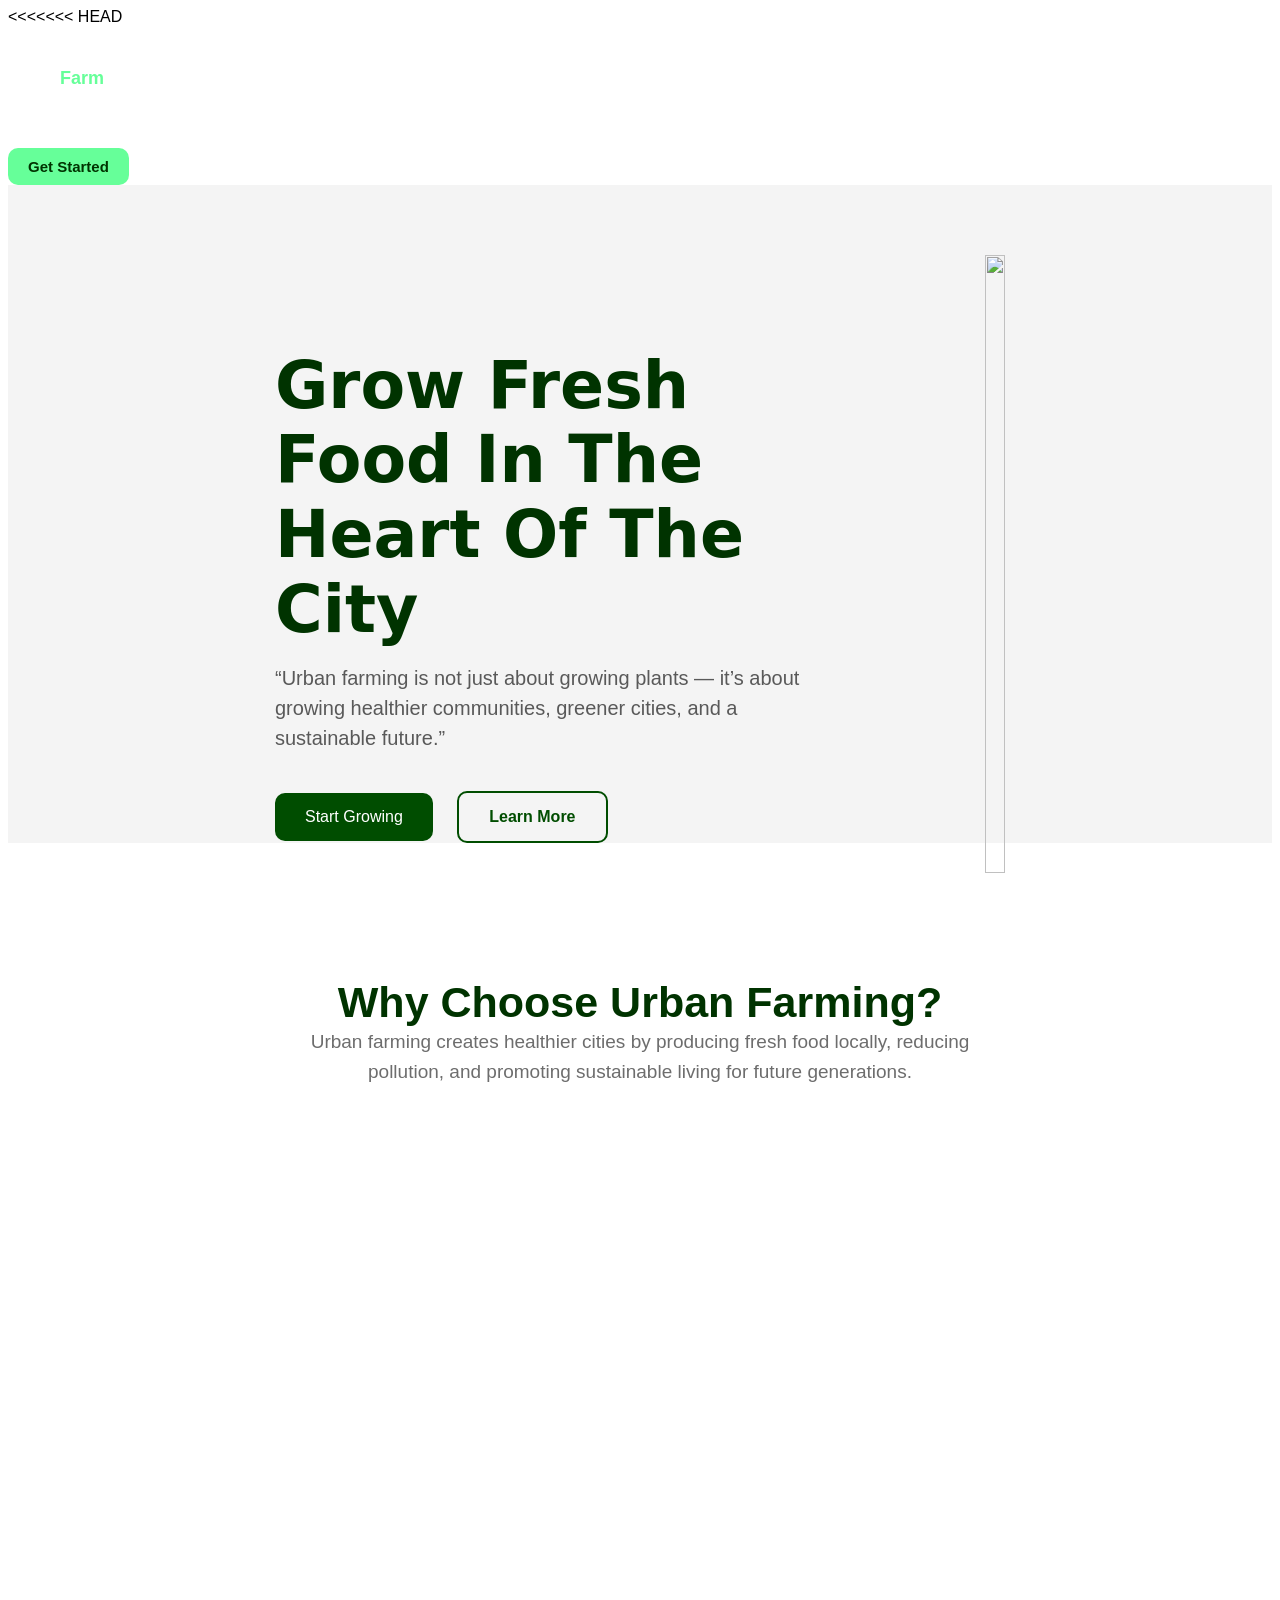
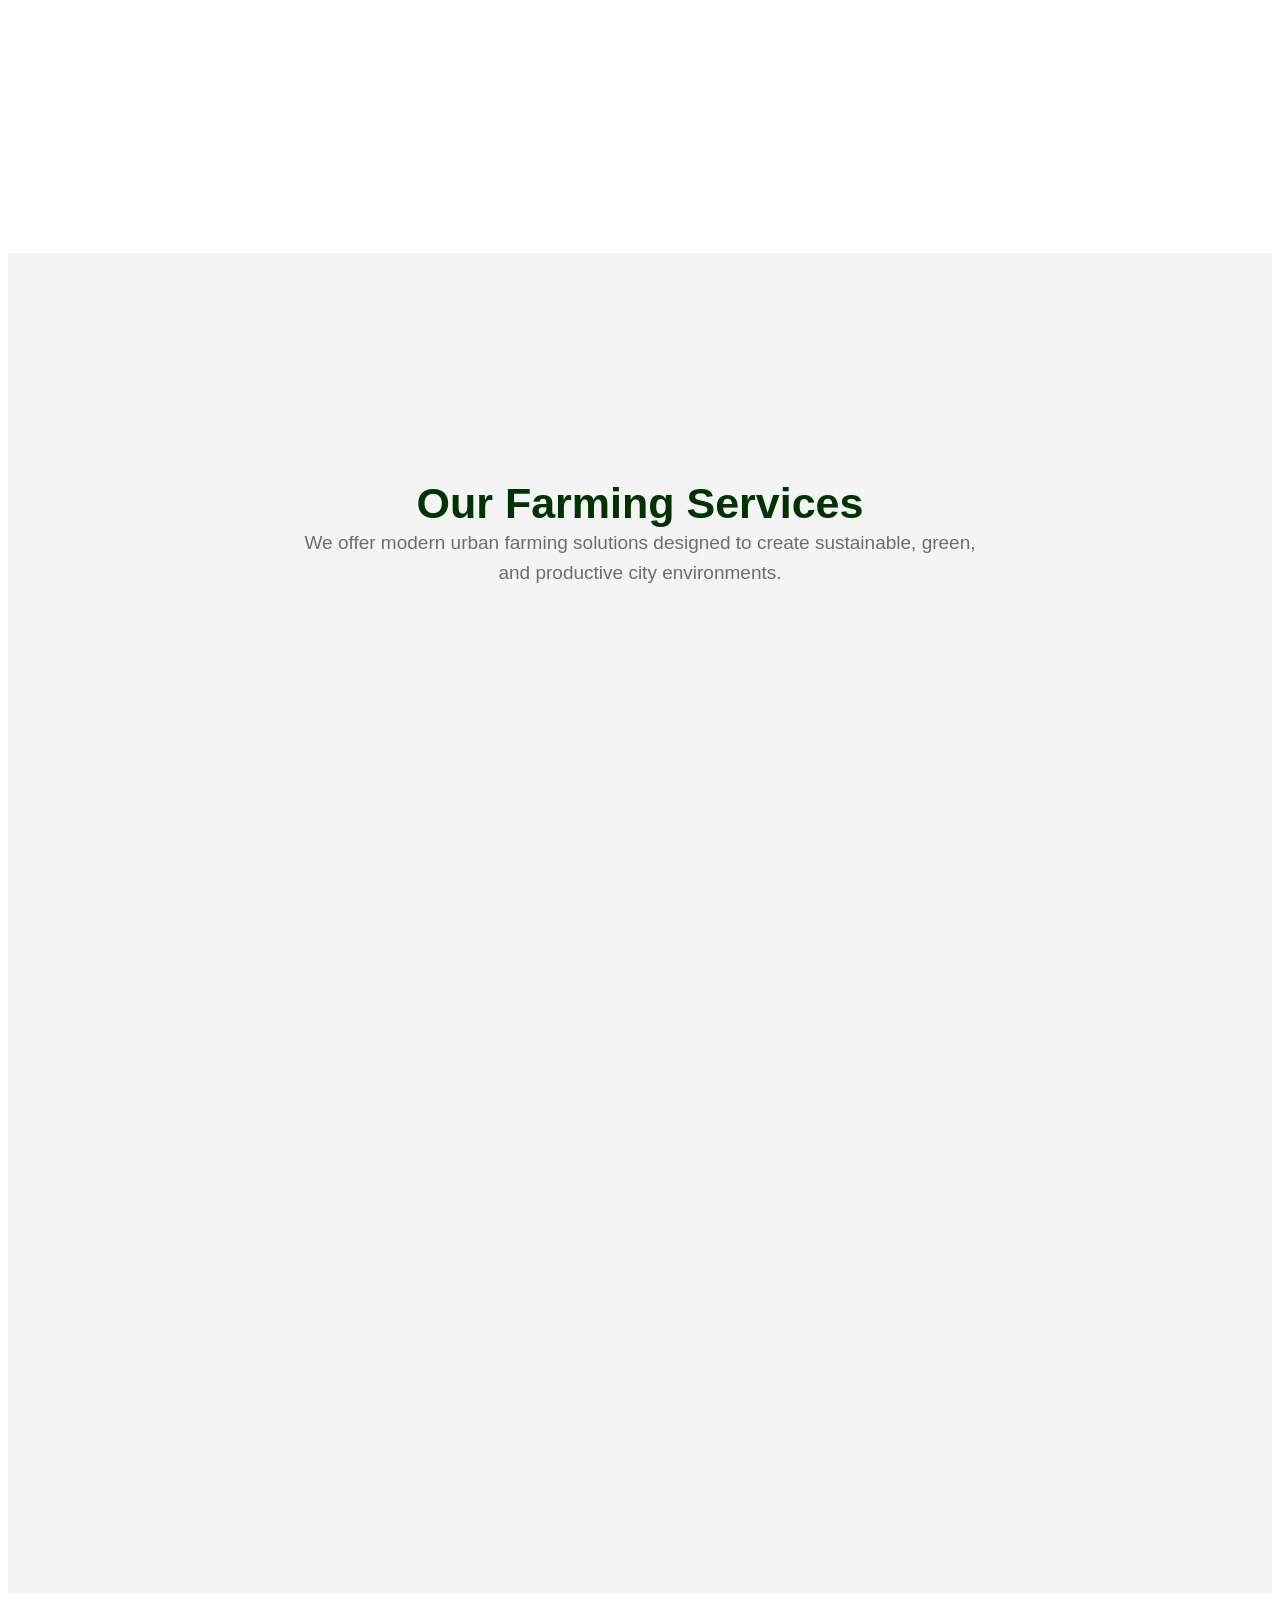
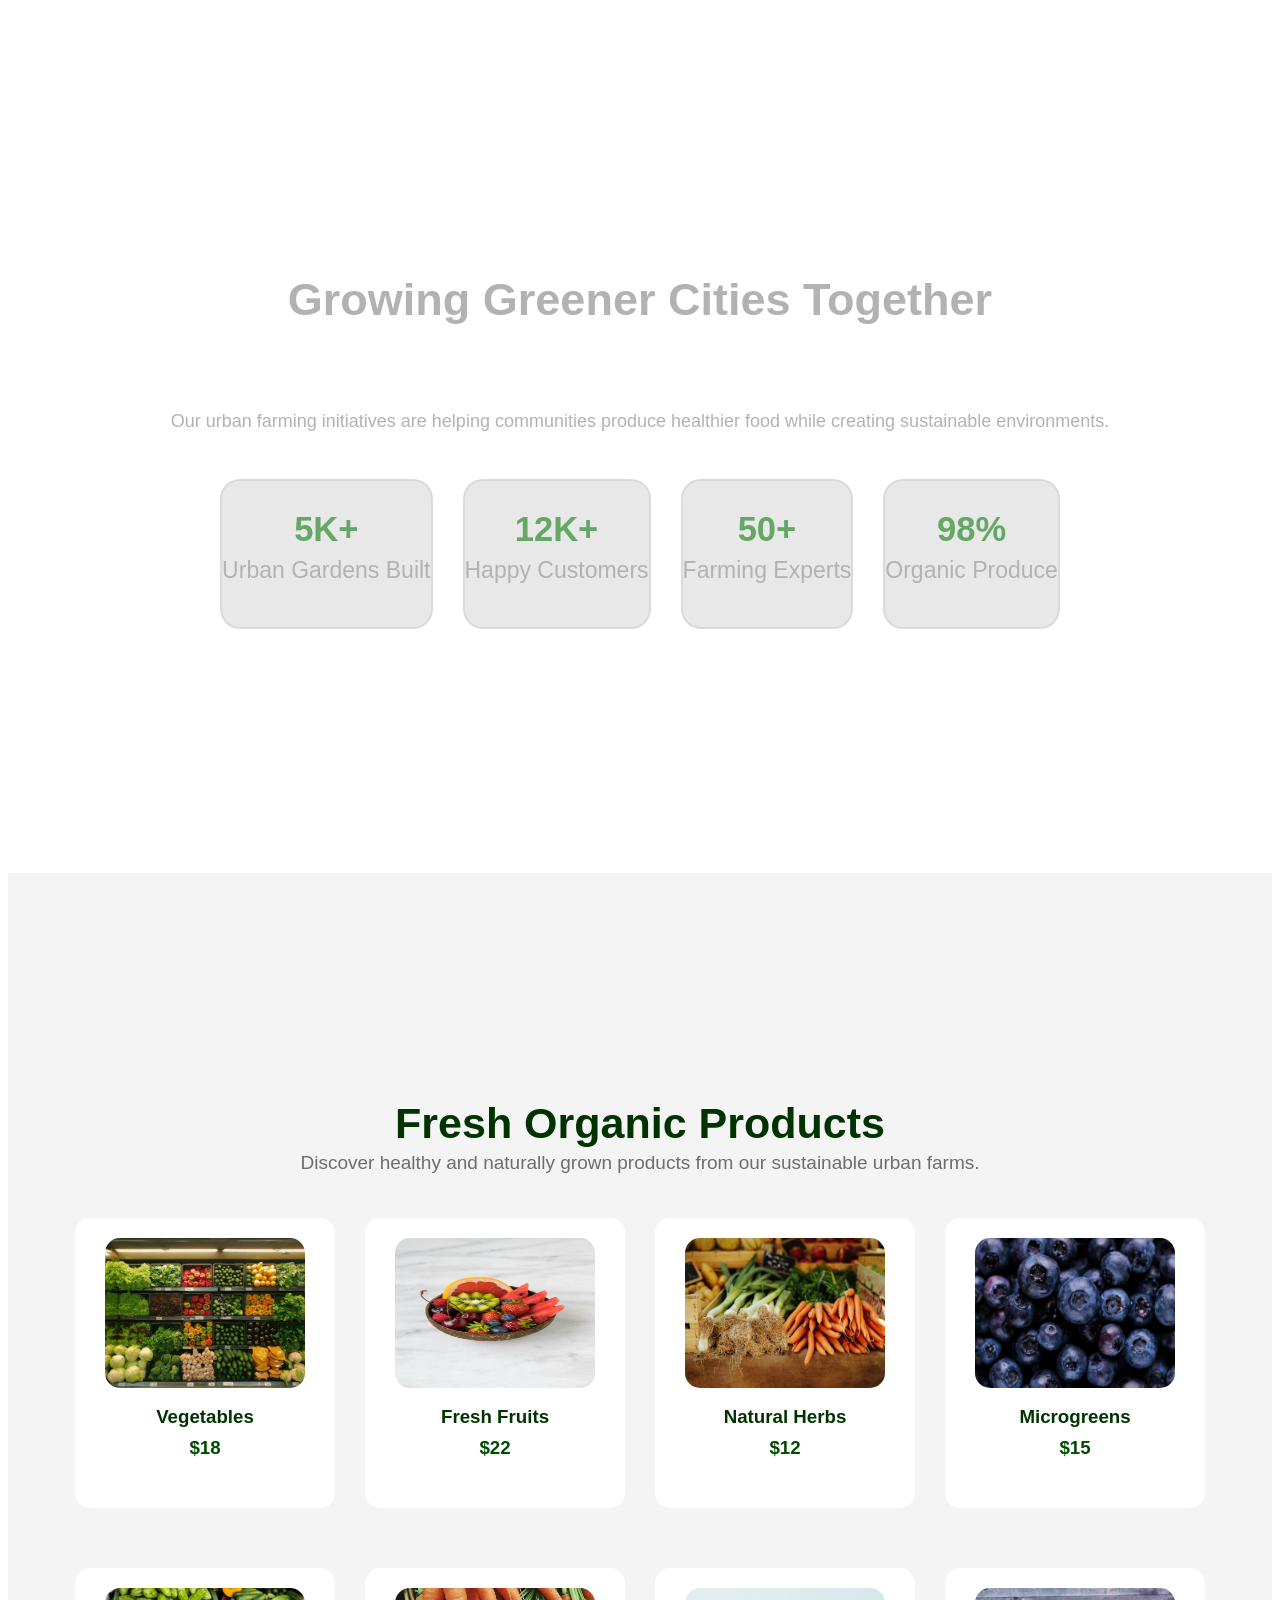
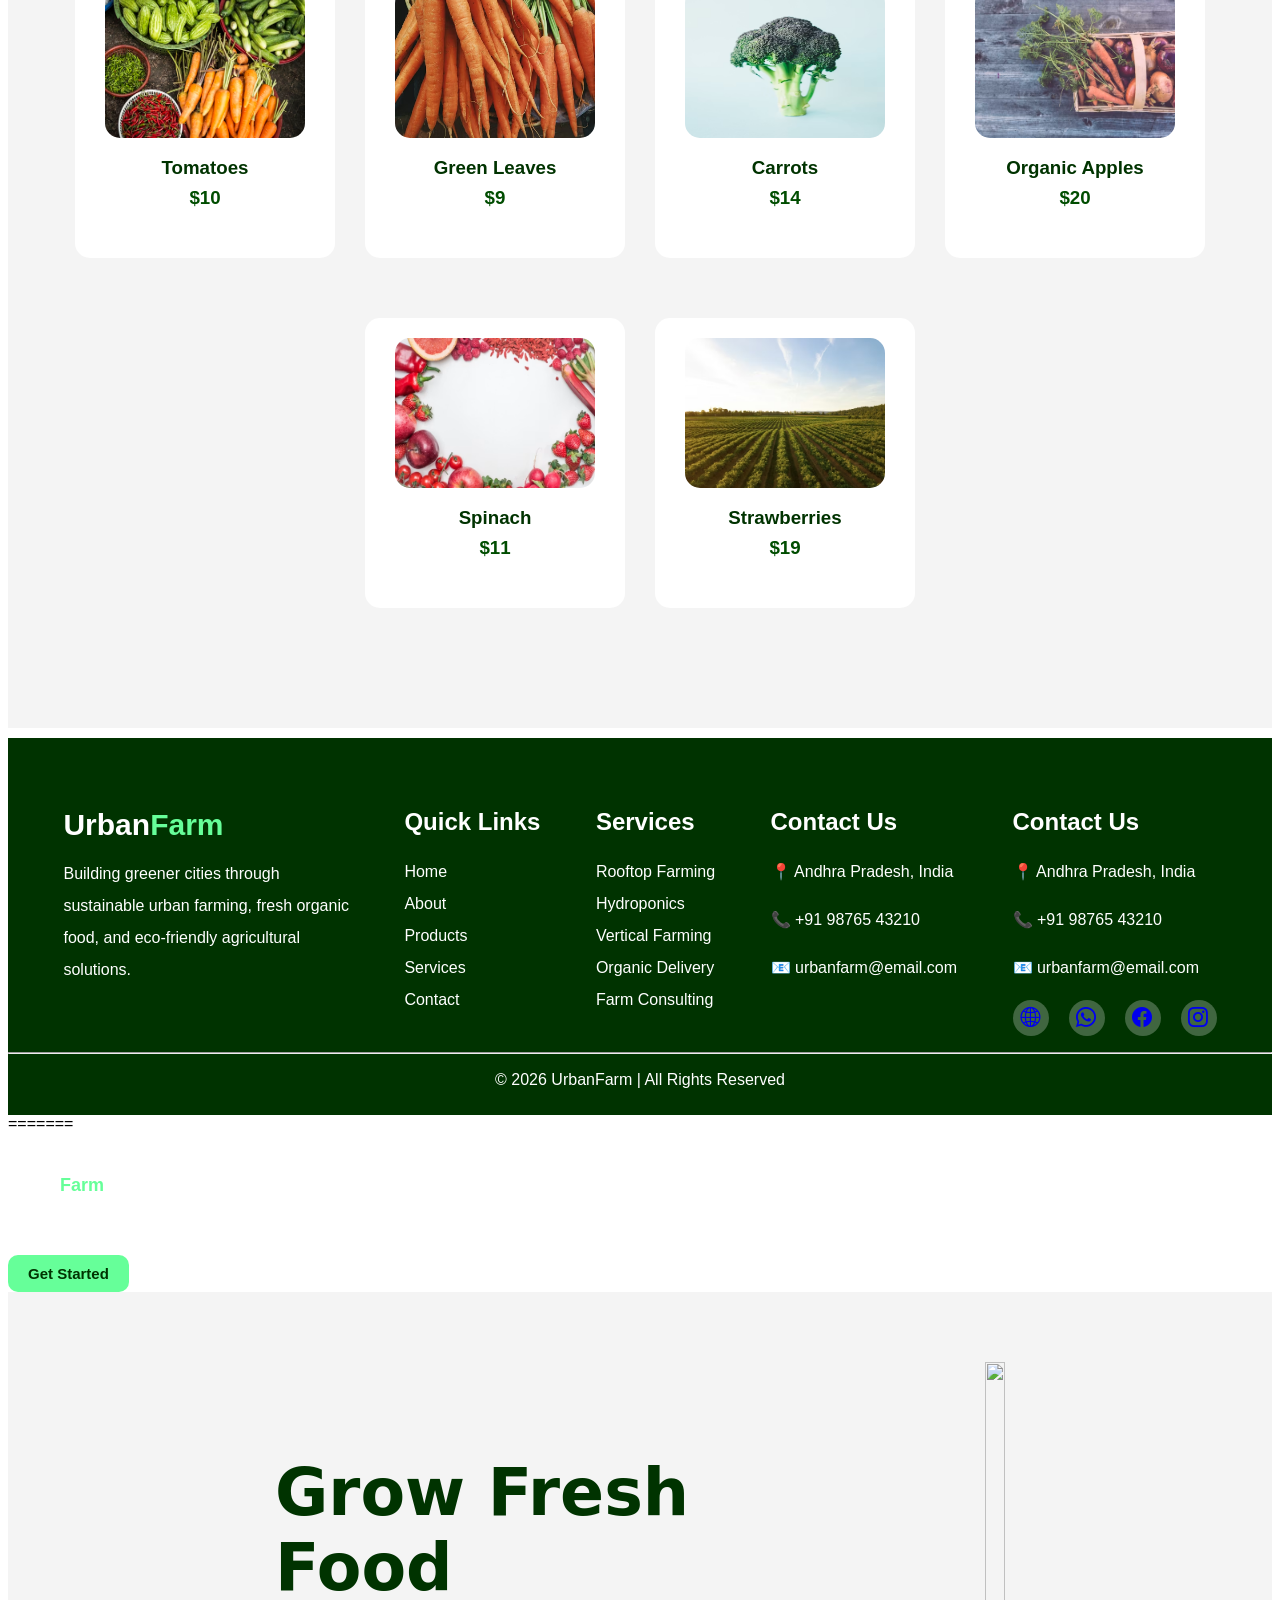
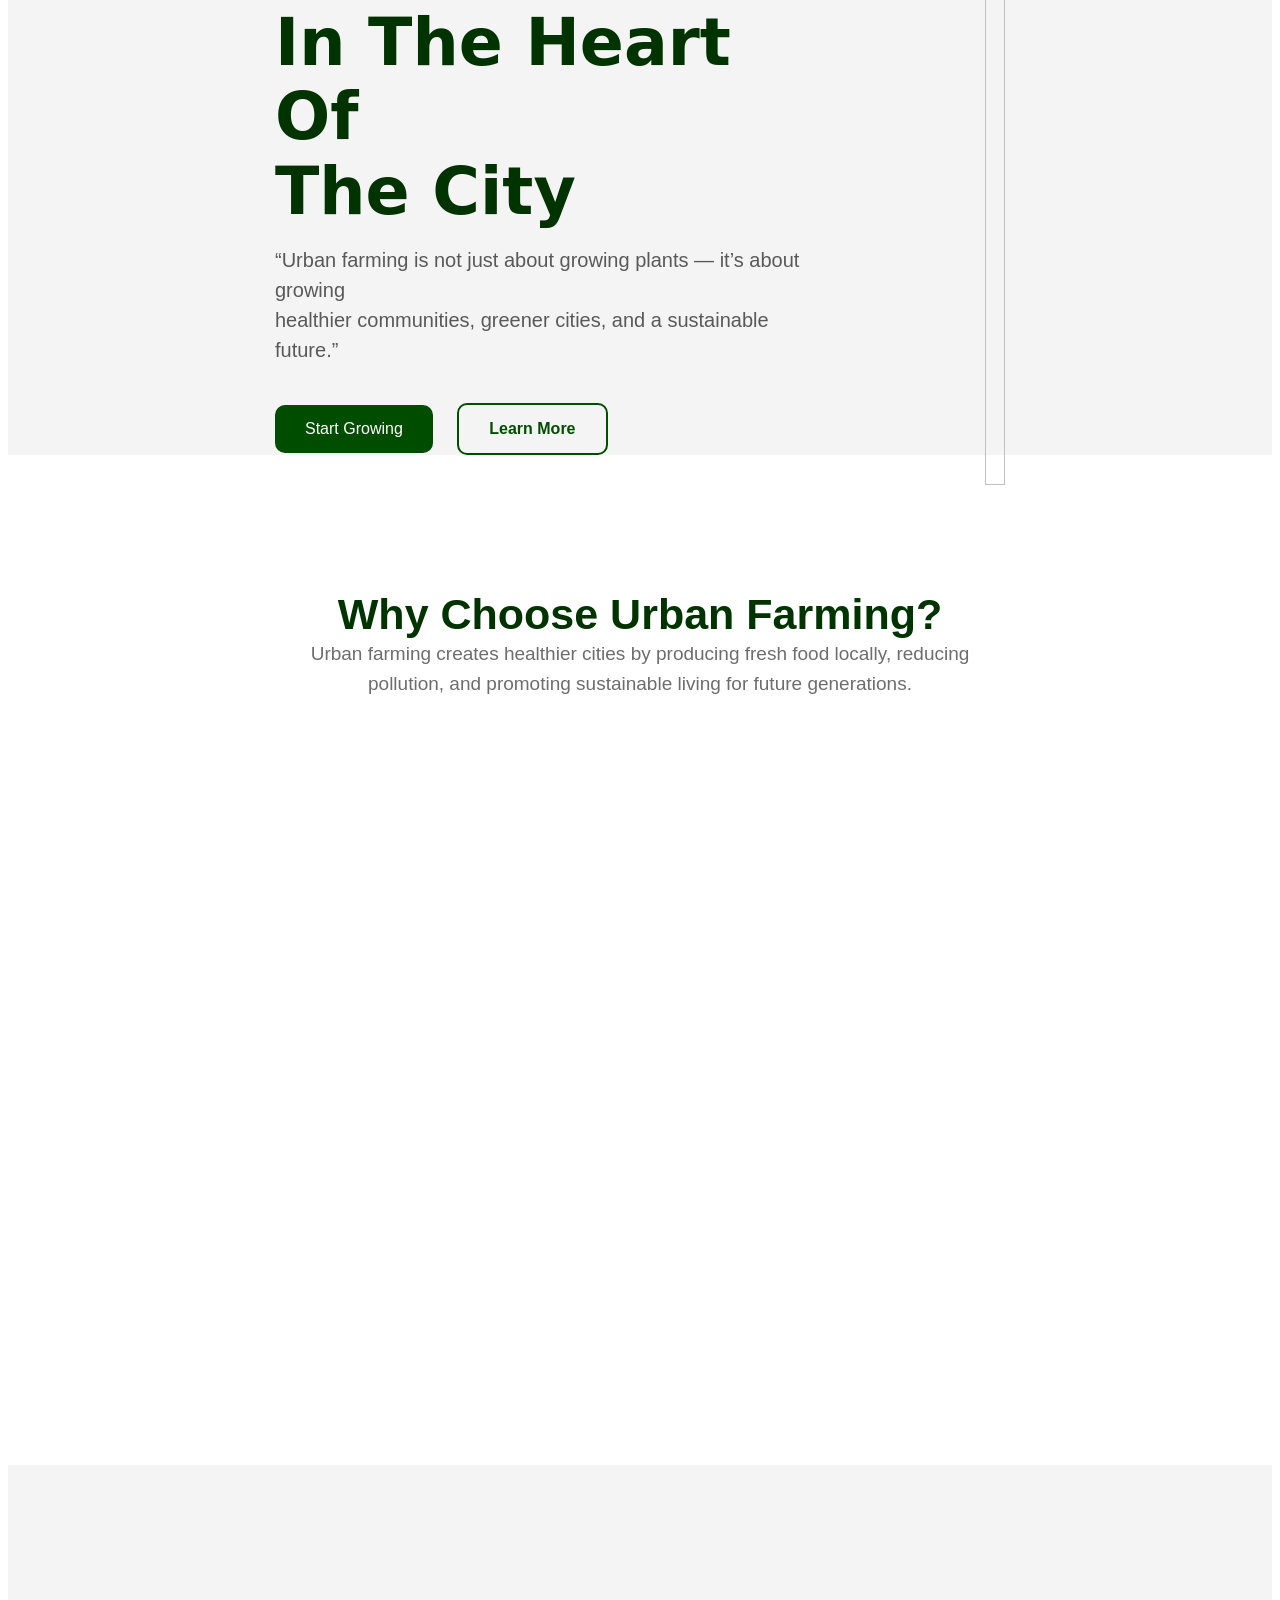
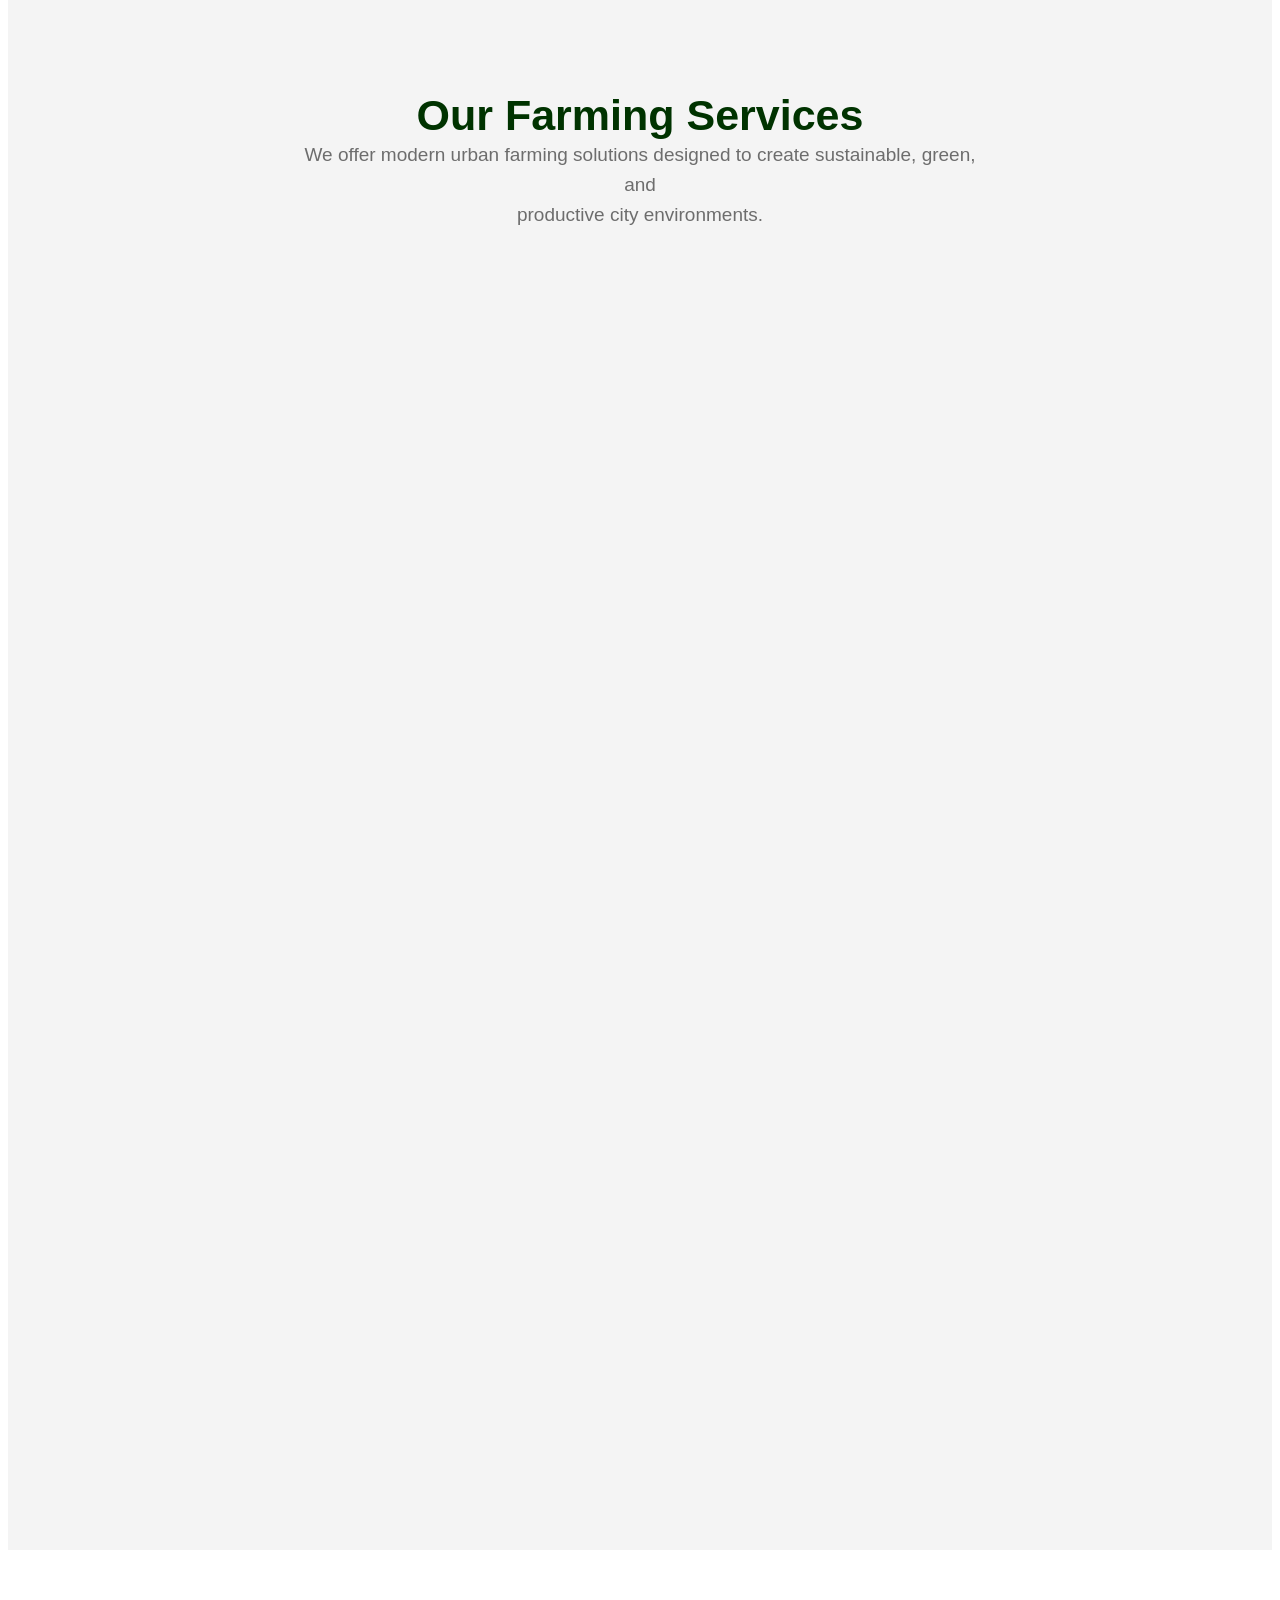
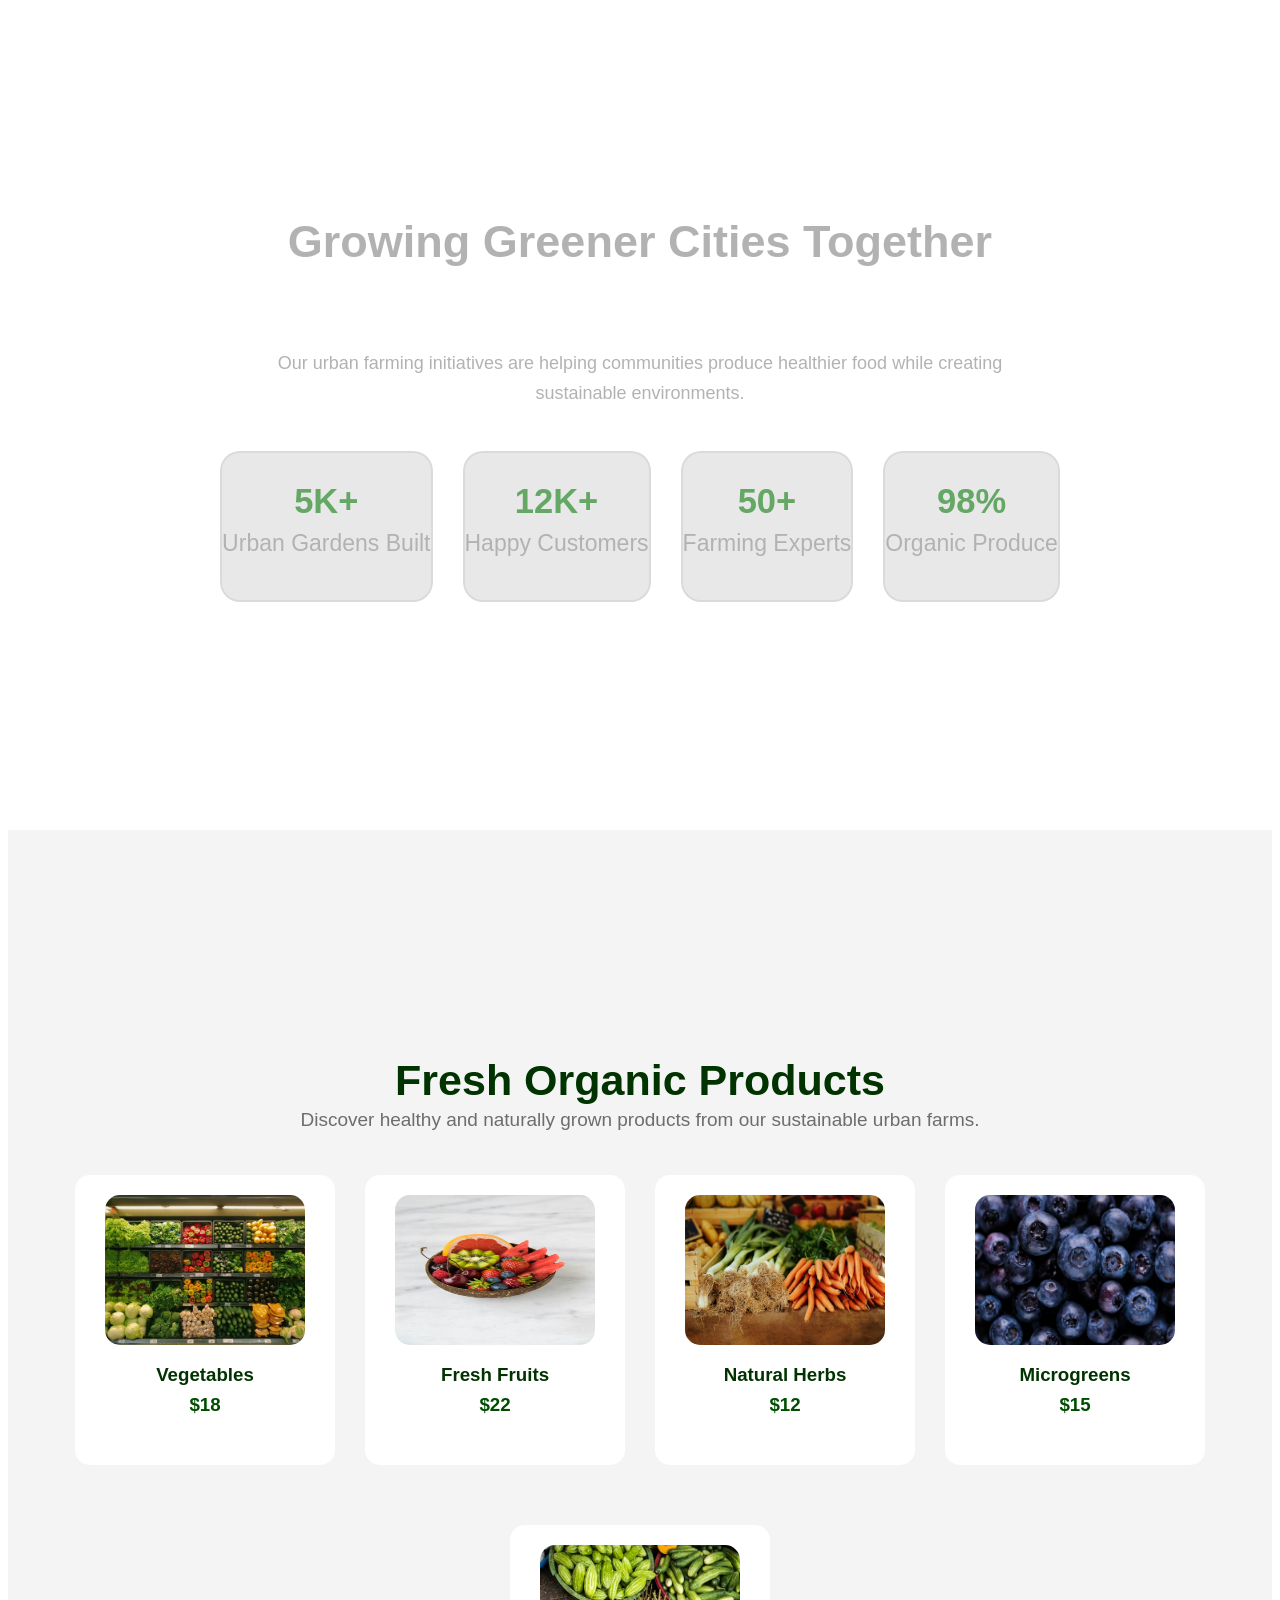
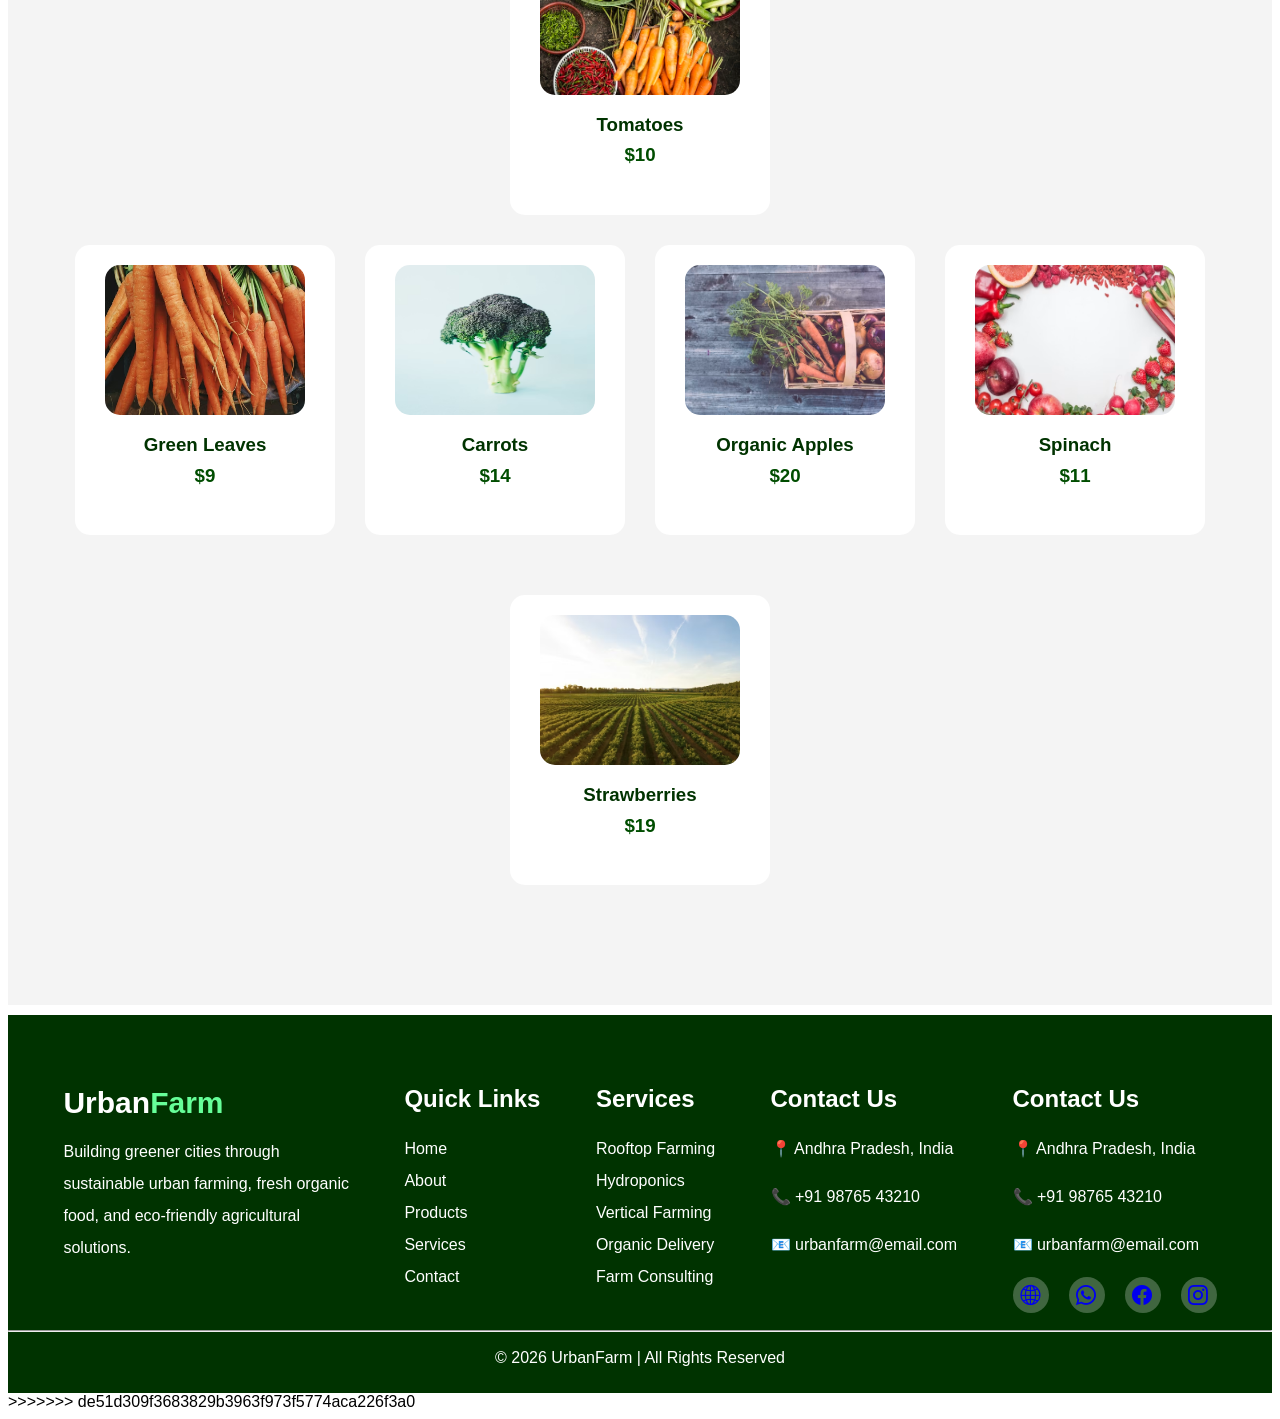
==== commit 0aa22ee1: "updated website" ====
--- a/index.html
+++ b/index.html
@@ -1,3 +1,4 @@
+<<<<<<< HEAD
 <!DOCTYPE html>
 <html lang="en">
 
@@ -389,4 +390,400 @@
     </script>
 </body>
 
-</html>+</html>
+=======
+<!DOCTYPE html>
+<html lang="en">
+
+<head>
+    <meta charset="UTF-8">
+    <meta name="viewport" content="width=device-width, initial-scale=1.0">
+    <title>Document</title>
+    <link rel="stylesheet" href="css\nav.css" />
+    <link rel="stylesheet" href="css/index.css" />
+    <link rel="stylesheet" href="https://cdn.jsdelivr.net/npm/bootstrap-icons@1.13.1/font/bootstrap-icons.min.css">
+    <link href="https://unpkg.com/aos@2.3.1/dist/aos.css" rel="stylesheet">
+
+</head>
+
+<body>
+    <header class="header-container">
+
+        <h1 class="urban" id="title-head">Urban<span class="farm">Farm</span></h1>
+        <nav class="nav-container">
+            <a href="index.html" class="nav-elements">Home</a>
+            <a href="about.html" class="nav-elements">About</a>
+            <a href="services.html" class="nav-elements">Services</a>
+            <a href="products.html" class="nav-elements">Products</a>
+            <a href="contact.html" class="nav-elements">Contact</a>
+        </nav>
+
+        <div class="navigation">
+            <a href="#"><button class="nav-btn">Get Started</button></a>
+        </div>
+
+        <div class="ham-icon">
+            <i class="bi bi-list hamburger"></i>
+        </div>
+
+        <!-- Mobile Navigation Menu -->
+        <div class="mobile-menu">
+            <a href="index.html" class="mobile-nav-elements">Home</a>
+            <a href="about.html" class="mobile-nav-elements">About</a>
+            <a href="services.html" class="mobile-nav-elements">Services</a>
+            <a href="products.html" class="mobile-nav-elements">Products</a>
+            <a href="contact.html" class="mobile-nav-elements">Contact</a>
+
+            <a href="#">
+                <button class="mobile-btn">Get Started</button>
+            </a>
+        </div>
+
+    </header>
+
+    <main class="main-container">
+        <div class="main-page">
+            <div class="mains" data-aos="fade-right">
+                <h1 class="main-title">Grow Fresh Food<br /> In The Heart Of<br /> The City</h1>
+                <p class="main-discription">“Urban farming is not just about growing plants — it’s about growing<br />
+                    healthier communities, greener cities, and a sustainable future.”</p>
+                <a href="#"><button class="start">Start Growing</button></a>
+                <a href="#"><button class="learn">Learn More</button></a>
+            </div>
+            <div class="hero" data-aos="fade-left">
+                <img src="https://mustafadalga.github.io/farm-landing-page/assets/img/hero.png" class="main-image" />
+            </div>
+        </div>
+    </main>
+
+    <section class="next-step">
+        <div class="why" data-aos="fade-up">
+            <h1 class="U-head">Why Choose Urban Farming?</h1>
+            <p class="U-desc">Urban farming creates healthier cities by producing fresh food locally, reducing
+                <br />pollution, and promoting sustainable living for future generations.
+            </p>
+        </div>
+
+        <div class="card-container">
+            <div class="card" id="up" data-aos="flip-up">
+                <h1 class="fresh">🌱</h1>
+                <h3 class="organic">Fresh & Organic</h3>
+                <p class="enjoy">Enjoy naturally grown vegetables<br /> and fruits without harmful chemicals.</p>
+            </div>
+
+            <div class="card" id="down" data-aos="flip-up">
+                <h1 class="fresh">🌍</h1>
+                <h3 class="organic">Eco Friendly</h3>
+                <p class="enjoy">Reduce environmental impact with <br />sustainable and green farming <br />methods.</p>
+            </div>
+
+            <div class="card" id="up" data-aos="flip-up">
+                <h1 class="fresh">🏙</h1>
+                <h3 class="organic">Smart Farming</h3>
+                <p class="enjoy">Modern urban agriculture techniques<br /> designed for compact city spaces.</p>
+            </div>
+
+            <div class="card" id="down" data-aos="flip-up">
+                <h1 class="fresh">👨‍🌾</h1>
+                <h3 class="organic">Community Growth</h3>
+                <p class="enjoy">Bringing communities together <br />through healthy food and green <br />initiatives.
+                </p>
+            </div>
+
+        </div>
+
+        <div class="layout" data-aos="fade-up">
+            <div class="why">
+                <h1 class="U-head">Our Farming Services</h1>
+                <p class="U-desc">We offer modern urban farming solutions designed to create sustainable, green, and
+                    <br />productive city environments.
+                </p>
+            </div>
+
+            <div class="farming">
+                <div class="farming-cards" id="up" data-aos="flip-left">
+                    <h1 class="symbol">🌿</h1>
+                    <h3 class="farming-head">Rooftop Farming</h3>
+                    <p class="farm-description">Convert rooftops into productive <br />green farming spaces.</p>
+                </div>
+
+                <div class="farming-cards" id="up" data-aos="flip-left">
+                    <h1 class="symbol">💧</h1>
+                    <h3 class="farming-head">Hydroponic Farming</h3>
+                    <p class="farm-description">Soil-free farming systems for <br />faster and healthier crop growth.
+                    </p>
+                </div>
+
+                <div class="farming-cards" id="up" data-aos="flip-left">
+                    <h1 class="symbol">🌱</h1>
+                    <h3 class="farming-head">Organic Vegetable <br />Supply</h3>
+                    <p class="farm-description">Fresh and chemical-free <br />vegetables delivered directly to
+                        <br />homes.
+                    </p>
+                </div>
+
+                <div class="farming-cards" id="up" data-aos="flip-left">
+                    <h1 class="symbol">🏙</h1>
+                    <h3 class="farming-head">Vertical Farming</h3>
+                    <p class="farm-description">Smart farming techniques <br />designed for compact urban <br />areas.
+                    </p>
+                </div>
+
+                <div class="farming-cards" id="up" data-aos="flip-left">
+                    <h1 class="symbol">♻</h1>
+                    <h3 class="farming-head">Composting Solutions</h3>
+                    <p class="farm-description">Turn organic waste into nutrient-<br />rich compost naturally.</p>
+                </div>
+            </div>
+
+            <div class="farming">
+                <div class="farming-cards" id="down" data-aos="flip-right">
+                    <h1 class="symbol">☀</h1>
+                    <h3 class="farming-head">Smart Irrigation</h3>
+                    <p class="farm-description">Water-saving irrigation systems <br />powered by modern technology.</p>
+                </div>
+
+                <div class="farming-cards" id="down" data-aos="flip-right">
+                    <h1 class="symbol">🌾</h1>
+                    <h3 class="farming-head">Greenhouse Farming</h3>
+                    <p class="farm-description">Controlled environment farming for <br />year-round crop production.</p>
+                </div>
+
+                <div class="farming-cards" id="down" data-aos="flip-right">
+                    <h1 class="symbol">🚜</h1>
+                    <h3 class="farming-head">Farm Consultation</h3>
+                    <p class="farm-description">Expert guidance for starting and <br />managing urban farming projects.
+                    </p>
+                </div>
+
+                <div class="farming-cards" id="down" data-aos="flip-right">
+                    <h1 class="symbol">🌻</h1>
+                    <h3 class="farming-head">Organic Flower Farming</h3>
+                    <p class="farm-description">Grow colorful and eco-friendly <br />flowers using natural farming
+                        <br />methods.
+                    </p>
+                </div>
+
+                <div class="farming-cards" id="down" data-aos="flip-right">
+                    <h1 class="symbol">🧑‍🌾</h1>
+                    <h3 class="farming-head">Rooftop Farming</h3>
+                    <p class="farm-description">Learn modern urban farming <br />techniques from experienced
+                        <br />professionals.
+                    </p>
+                </div>
+            </div>
+        </div>
+
+        <div class="grow">
+            <h1 class="city">Growing Greener Cities Together</h1>
+            <p class="urban">Our urban farming initiatives are helping communities produce healthier food while creating
+                <br />sustainable environments.
+            </p>
+
+            <div class="tab-container">
+                <div class="tab" id="down">
+                    <h1 class="customers">5K+</h1>
+                    <p class="garden">Urban Gardens Built</p>
+                </div>
+
+                <div class="tab" id="down">
+                    <h1 class="customers">12K+</h1>
+                    <p class="garden">Happy Customers</p>
+                </div>
+
+                <div class="tab" id="down">
+                    <h1 class="customers">50+</h1>
+                    <p class="garden">Farming Experts</p>
+                </div>
+
+                <div class="tab" id="down">
+                    <h1 class="customers">98%</h1>
+                    <p class="garden">Organic Produce</p>
+                </div>
+
+            </div>
+        </div>
+
+        <div class="discover-bg">
+            <div class="why" data-aos="fade-down">
+                <h1 class="U-head">Fresh Organic Products</h1>
+                <p class="U-desc" id="healthy">Discover healthy and naturally grown products from our sustainable urban
+                    farms.
+                </p>
+            </div>
+
+            <div class="item-store">
+                <div class="items" id="up" data-aos="zoom-in">
+                    <img src="./css/images/store.avif" class="veg" />
+                    <h3 class="item-name">Vegetables</h3>
+                    <h3 class="item-price">$18</h3>
+                </div>
+
+                <div class="items" id="up" data-aos="zoom-in">
+                    <img src="./css/images/fresh.avif" class="veg" />
+                    <h3 class="item-name">Fresh Fruits</h3>
+                    <h3 class="item-price">$22</h3>
+                </div>
+
+                <div class="items" id="up" data-aos="zoom-in">
+                    <img src="./css/images/herbs.avif" class="veg" />
+                    <h3 class="item-name">Natural Herbs</h3>
+                    <h3 class="item-price">$12</h3>
+                </div>
+
+                <div class="items" id="up" data-aos="zoom-in">
+                    <img src="./css/images/microgreens.avif" class="veg" />
+                    <h3 class="item-name">Microgreens</h3>
+                    <h3 class="item-price">$15</h3>
+                </div>
+
+                <div class="items" id="up" data-aos="zoom-in">
+                    <img src="./css/images/tomatoes.avif" class="veg" />
+                    <h3 class="item-name">Tomatoes</h3>
+                    <h3 class="item-price">$10</h3>
+                </div>
+            </div>
+
+            <div class="item-store">
+                <div class="items" id="down" data-aos="zoom-in">
+                    <img src="./css/images/greenleaves.avif" class="veg" />
+                    <h3 class="item-name">Green Leaves</h3>
+                    <h3 class="item-price">$9</h3>
+                </div>
+
+                <div class="items" id="down" data-aos="zoom-in">
+                    <img src="./css/images/carrots.avif" class="veg" />
+                    <h3 class="item-name">Carrots</h3>
+                    <h3 class="item-price">$14</h3>
+                </div>
+
+                <div class="items" id="down" data-aos="zoom-in">
+                    <img src="./css/images/apples.avif" class="veg" />
+                    <h3 class="item-name">Organic Apples</h3>
+                    <h3 class="item-price">$20</h3>
+                </div>
+
+                <div class="items" id="down" data-aos="zoom-in">
+                    <img src="./css/images/spinach.avif" class="veg" />
+                    <h3 class="item-name">Spinach</h3>
+                    <h3 class="item-price">$11</h3>
+                </div>
+
+                <div class="items" id="down" data-aos="zoom-in">
+                    <img src="./css/images/strawberry.avif" class="veg" />
+                    <h3 class="item-name">Strawberries</h3>
+                    <h3 class="item-price">$19</h3>
+                </div>
+            </div>
+
+        </div>
+
+
+
+
+    </section>
+
+    <footer class="footer-container">
+        <div class="footer-part">
+            <div>
+                <h1 class="urban" id="title-ending">Urban<span class="farm">Farm</span></h1>
+                <p class="footer-text">Building greener cities through <br />sustainable urban farming, fresh
+                    organic<br /> food, and eco-friendly agricultural<br /> solutions.</p>
+            </div>
+
+            <div class="quick">
+                <h2>Quick Links</h2>
+                <a href="index.html" class="footer-elements">Home</a> <br />
+                <a href="about.html" class="footer-elements">About</a> <br />
+                <a href="products.html" class="footer-elements">Products</a> <br />
+                <a href="services.html" class="footer-elements">Services</a> <br />
+                <a href="contact.html" class="footer-elements">Contact</a> <br />
+            </div>
+
+            <div class="quick">
+                <h2>Services</h2>
+                <a href="#" class="footer-elements">Rooftop Farming</a> <br />
+                <a href="#" class="footer-elements">Hydroponics</a> <br />
+                <a href="#" class="footer-elements">Vertical Farming</a> <br />
+                <a href="#" class="footer-elements">Organic Delivery</a> <br />
+                <a href="#" class="footer-elements">Farm Consulting</a> <br />
+            </div>
+
+            <div class="quick">
+                <h2>Contact Us</h2>
+                <p class="footer-text">📍 Andhra Pradesh, India</p>
+                <p class="footer-text">📞 +91 98765 43210</p>
+                <p class="footer-text">📧 urbanfarm@email.com</p>
+            </div>
+
+            <div class="quick">
+                <h2>Contact Us</h2>
+                <p class="footer-text">📍 Andhra Pradesh, India</p>
+                <p class="footer-text">📞 +91 98765 43210</p>
+                <p class="footer-text">📧 urbanfarm@email.com</p>
+                <div class="globe-part">
+                    <div class="globe-icon">
+                        <a href="#"><i class="bi bi-globe2 globe"></i></a>
+                    </div>
+
+                    <div class="globe-icon">
+                        <a href="#"><i class="bi bi-whatsapp globe"></i></a>
+                    </div>
+
+                    <div class="globe-icon">
+                        <a href="#"><i class="bi bi-facebook globe"></i></a>
+                    </div>
+
+                    <div class="globe-icon">
+                        <a href="#"><i class="bi bi-instagram globe"></i></a>
+                    </div>
+                </div>
+
+
+            </div>
+
+        </div>
+
+        <hr class="finish-line">
+
+        <div class="final-footer">
+            <p class="final-text">© 2026 UrbanFarm | All Rights Reserved</p>
+        </div>
+
+
+
+
+
+    </footer>
+
+
+    <script src="https://unpkg.com/aos@2.3.1/dist/aos.js"></script>
+    <script>
+        AOS.init();
+    </script>
+    <script>
+
+        const hamburger = document.querySelector(".ham-icon");
+        const mobileMenu = document.querySelector(".mobile-menu");
+
+        mobileMenu.style.display = "none";
+
+        hamburger.addEventListener("click", () => {
+
+            if (mobileMenu.style.display === "none") {
+
+                mobileMenu.style.display = "flex";
+
+            } else {
+
+                mobileMenu.style.display = "none";
+
+            }
+
+        });
+
+    </script>
+</body>
+
+</html>
+>>>>>>> de51d309f3683829b3963f973f5774aca226f3a0
--- a/css/index.css
+++ b/css/index.css
@@ -1,3 +1,4 @@
+<<<<<<< HEAD
 #title-head {
     font-size: 32px;
     position: relative;
@@ -526,4 +527,362 @@
 font-size:16px;
 }
 
+=======
+#title-head {
+    font-size: 32px;
+}
+
+#title-ending {
+    font-size: 30px;
+    position: relative;
+    top: 2px;
+}
+
+.main-page {
+    display: flex;
+    flex-direction: row;
+    justify-content: center;
+    flex-wrap: wrap;
+    gap: 150px;
+    height: 100vh;
+}
+
+.mains {
+    flex-wrap: wrap;
+}
+
+.hero {
+    display: flex;
+    flex-direction: row;
+    justify-content: center;
+    flex-wrap: wrap;
+    animation: float 5s linear infinite alternate;
+}
+
+@keyframes float {
+    0% {
+        transform: translateX(0);
+    }
+
+    50% {
+        transform: translateX(-40px)
+    }
+
+    100% {
+        transform: translateX(0);
+    }
+}
+
+.main-image {
+    width: 550px;
+    padding-top: 30px;
+    display: flex;
+    flex-wrap: wrap;
+}
+
+.main-container {
+    padding-top: 40px;
+    display: flex;
+    flex-direction: row;
+    justify-content: center;
+    flex-wrap: wrap;
+    background-color: rgb(244, 244, 244);
+}
+
+.main-title {
+    color:  #003300;
+    font-weight: bolder;
+    font-size: 65px;
+    padding-top: 80px;
+    margin-bottom: 0px;
+    font-family: system-ui, -apple-system, BlinkMacSystemFont, 'Segoe UI', Roboto, Oxygen, Ubuntu, Cantarell, 'Open Sans', 'Helvetica Neue', sans-serif;
+    
+}
+
+.main-discription {
+    line-height: 30px;
+    font-size: 20px;
+    color: #595959;
+    margin-top: 15px;
+    
+}
+
+.start {
+    background-color: #004d00;
+    color: white;
+    padding: 15px 30px;
+    border-radius: 10px;
+    border-style: none;
+    font-size: 16px;
+    margin-right: 20px;
+    margin-top: 20px;
+}
+
+.start:hover {
+    background-color: #003300;
+}
+
+.learn {
+    background-color: transparent;
+    border: 2px solid #004d00;
+    padding: 15px 30px;
+    border-radius: 10px;
+    font-size: 16px;
+    color: #004d00;
+    font-weight: bolder;
+}
+
+.learn:hover {
+    background-color: #004d00;
+    color: white;
+}
+
+
+.why {
+    text-align: center;
+    padding-top: 100px;
+}
+
+.U-head {
+    font-size: 43px;
+    color: #003300;
+    margin-bottom: 0px;
+}
+
+.U-desc {
+    font-size: 19px;
+    line-height: 30px;
+    margin-top: 18px;
+    color: rgb(109, 109, 109);
+}
+
+.card-container {
+    display: flex;
+    flex-direction: row;
+    justify-content: center;
+    flex-wrap: wrap;
+    gap: 30px;
+    padding-top: 46px;
+    
+}
+
+.card {
+    text-align: center;
+    background-color: rgb(246, 246, 246);
+    padding: 0px 15px;
+    border-style: none;
+    border-radius: 15px;
+    border-top: 5px solid green;
+    font-size: 17px;
+    height: 240px;
+    margin-bottom: 100px;
+    
+}
+
+.fresh {
+    font-size: 50px;
+    position: relative;
+    bottom: 20px;
+    animation: zoom 5s ease-in-out infinite alternate;
+}
+
+@keyframes zoom {
+    0% {
+        transform: scale(1);
+    }
+    50% {
+        transform: scale(1.3);
+    }
+    100% {
+        transform: scale(1); 
+    }
+}
+
+.organic {
+    font-size: 25px;
+    color: #003300;
+    position: relative;
+    bottom: 35px;
+}
+
+.enjoy {
+    line-height: 26px;
+    color: rgb(86, 86, 86);
+    position: relative;
+    bottom: 45px;
+}
+
+.farming {
+    display: flex;
+    flex-direction: row;
+    justify-content: center;
+    flex-wrap: wrap;
+    text-align: center;
+    gap: 20px;
+    padding-top: 35px;
+}
+
+.farming-cards {
+    box-shadow: 0 4px 8px rgba(0,0,0,0.1);
+    padding: 20px 10px;
+    border-radius: 15px;
+    border-left: 5px solid green;
+    width: 210px;
+    background-color: white;
+}
+
+.farming-cards:hover {
+    background-color: green;
+}
+
+.symbol {
+    font-size: 50px;
+    height: 40px;
+    position: relative;
+    bottom: 25px;
+    animation: zoom 5s ease-in-out infinite alternate;
+}
+
+@keyframes zoom {
+    0% {
+        transform: scale(1);
+    }
+    50% {
+        transform: scale(1.3);
+    }
+    100% {
+        transform: scale(1); 
+    }
+}
+
+
+.farming-head {
+    font-size: 17px;
+    position: relative;
+    bottom: 12px;
+}
+
+.farm-description {
+    font-size: 12px;
+    color: rgb(152, 151, 151);
+    position: relative;
+    bottom: 25px;
+}
+
+.layout {
+    background-color: rgb(244, 244, 244);
+    height: 128vh;
+}
+
+.grow {
+    background-image: url(images/carrot2.jpeg);
+    height: 80vh;
+    background-size: cover;
+    display: flex;
+    flex-direction: column;
+    justify-content: center;
+    text-align: center;
+    flex-wrap: wrap;
+    background-attachment: fixed;
+}
+
+.tab-container {
+    display: flex;
+    flex-direction: row;
+    justify-content: center;
+    flex-wrap: wrap;
+    gap: 30px;
+}
+
+.city {
+    color: white;
+    font-size: 45px;
+}
+
+.urban {
+    font-size: 18px;
+    line-height: 30px;
+    position: relative;
+    bottom: 25px;
+}
+
+.tab {
+    font-size: 23px;
+    border: 2px solid rgba(255, 255, 255, 0.25);
+    padding: 20px 50px;
+    border-radius: 20px;
+    background-color: rgba(255, 255, 255, 0.30)
+}
+
+
+.customers {
+    color: lightgreen;
+}
+
+.customers:hover {
+    color: gold;
+}
+
+.garden {
+    color: white;
+    position: relative;
+    bottom: 20px;
+}
+
+.garden:hover {
+    color: black;
+}
+
+.discover-bg {
+    background-color: rgb(244, 244, 244);
+    height: 128vh;
+}
+
+.veg {
+    height: 150px;
+    width: 200px;
+    border-radius: 15px;
+}
+
+.item-store {
+    display: flex;
+    flex-direction: row;
+    justify-content: center;
+    flex-wrap: wrap;
+    gap: 30px;
+    
+}
+
+.items {
+    padding: 20px;
+    background-color: white;
+    text-align: center;
+    height: 220px;
+    border-radius: 15px;
+    margin-bottom: 30px;
+}
+
+.item-name {
+    color: #003300;
+}
+
+.item-price {
+    position: relative;
+    bottom: 10px;
+    color: #004d00;
+}
+
+#healthy {
+    padding-bottom: 40px;
+}
+
+#up:hover {
+    position: relative;
+    bottom: 20px;
+}
+
+#down:hover {
+    position: relative;
+    top: 20px;
+>>>>>>> de51d309f3683829b3963f973f5774aca226f3a0
 }
--- a/css/index.css
+++ b/css/index.css
@@ -1,3 +1,4 @@
+<<<<<<< HEAD
 #title-head {
     font-size: 32px;
     position: relative;
@@ -526,4 +527,362 @@
 font-size:16px;
 }
 
+=======
+#title-head {
+    font-size: 32px;
+}
+
+#title-ending {
+    font-size: 30px;
+    position: relative;
+    top: 2px;
+}
+
+.main-page {
+    display: flex;
+    flex-direction: row;
+    justify-content: center;
+    flex-wrap: wrap;
+    gap: 150px;
+    height: 100vh;
+}
+
+.mains {
+    flex-wrap: wrap;
+}
+
+.hero {
+    display: flex;
+    flex-direction: row;
+    justify-content: center;
+    flex-wrap: wrap;
+    animation: float 5s linear infinite alternate;
+}
+
+@keyframes float {
+    0% {
+        transform: translateX(0);
+    }
+
+    50% {
+        transform: translateX(-40px)
+    }
+
+    100% {
+        transform: translateX(0);
+    }
+}
+
+.main-image {
+    width: 550px;
+    padding-top: 30px;
+    display: flex;
+    flex-wrap: wrap;
+}
+
+.main-container {
+    padding-top: 40px;
+    display: flex;
+    flex-direction: row;
+    justify-content: center;
+    flex-wrap: wrap;
+    background-color: rgb(244, 244, 244);
+}
+
+.main-title {
+    color:  #003300;
+    font-weight: bolder;
+    font-size: 65px;
+    padding-top: 80px;
+    margin-bottom: 0px;
+    font-family: system-ui, -apple-system, BlinkMacSystemFont, 'Segoe UI', Roboto, Oxygen, Ubuntu, Cantarell, 'Open Sans', 'Helvetica Neue', sans-serif;
+    
+}
+
+.main-discription {
+    line-height: 30px;
+    font-size: 20px;
+    color: #595959;
+    margin-top: 15px;
+    
+}
+
+.start {
+    background-color: #004d00;
+    color: white;
+    padding: 15px 30px;
+    border-radius: 10px;
+    border-style: none;
+    font-size: 16px;
+    margin-right: 20px;
+    margin-top: 20px;
+}
+
+.start:hover {
+    background-color: #003300;
+}
+
+.learn {
+    background-color: transparent;
+    border: 2px solid #004d00;
+    padding: 15px 30px;
+    border-radius: 10px;
+    font-size: 16px;
+    color: #004d00;
+    font-weight: bolder;
+}
+
+.learn:hover {
+    background-color: #004d00;
+    color: white;
+}
+
+
+.why {
+    text-align: center;
+    padding-top: 100px;
+}
+
+.U-head {
+    font-size: 43px;
+    color: #003300;
+    margin-bottom: 0px;
+}
+
+.U-desc {
+    font-size: 19px;
+    line-height: 30px;
+    margin-top: 18px;
+    color: rgb(109, 109, 109);
+}
+
+.card-container {
+    display: flex;
+    flex-direction: row;
+    justify-content: center;
+    flex-wrap: wrap;
+    gap: 30px;
+    padding-top: 46px;
+    
+}
+
+.card {
+    text-align: center;
+    background-color: rgb(246, 246, 246);
+    padding: 0px 15px;
+    border-style: none;
+    border-radius: 15px;
+    border-top: 5px solid green;
+    font-size: 17px;
+    height: 240px;
+    margin-bottom: 100px;
+    
+}
+
+.fresh {
+    font-size: 50px;
+    position: relative;
+    bottom: 20px;
+    animation: zoom 5s ease-in-out infinite alternate;
+}
+
+@keyframes zoom {
+    0% {
+        transform: scale(1);
+    }
+    50% {
+        transform: scale(1.3);
+    }
+    100% {
+        transform: scale(1); 
+    }
+}
+
+.organic {
+    font-size: 25px;
+    color: #003300;
+    position: relative;
+    bottom: 35px;
+}
+
+.enjoy {
+    line-height: 26px;
+    color: rgb(86, 86, 86);
+    position: relative;
+    bottom: 45px;
+}
+
+.farming {
+    display: flex;
+    flex-direction: row;
+    justify-content: center;
+    flex-wrap: wrap;
+    text-align: center;
+    gap: 20px;
+    padding-top: 35px;
+}
+
+.farming-cards {
+    box-shadow: 0 4px 8px rgba(0,0,0,0.1);
+    padding: 20px 10px;
+    border-radius: 15px;
+    border-left: 5px solid green;
+    width: 210px;
+    background-color: white;
+}
+
+.farming-cards:hover {
+    background-color: green;
+}
+
+.symbol {
+    font-size: 50px;
+    height: 40px;
+    position: relative;
+    bottom: 25px;
+    animation: zoom 5s ease-in-out infinite alternate;
+}
+
+@keyframes zoom {
+    0% {
+        transform: scale(1);
+    }
+    50% {
+        transform: scale(1.3);
+    }
+    100% {
+        transform: scale(1); 
+    }
+}
+
+
+.farming-head {
+    font-size: 17px;
+    position: relative;
+    bottom: 12px;
+}
+
+.farm-description {
+    font-size: 12px;
+    color: rgb(152, 151, 151);
+    position: relative;
+    bottom: 25px;
+}
+
+.layout {
+    background-color: rgb(244, 244, 244);
+    height: 128vh;
+}
+
+.grow {
+    background-image: url(images/carrot2.jpeg);
+    height: 80vh;
+    background-size: cover;
+    display: flex;
+    flex-direction: column;
+    justify-content: center;
+    text-align: center;
+    flex-wrap: wrap;
+    background-attachment: fixed;
+}
+
+.tab-container {
+    display: flex;
+    flex-direction: row;
+    justify-content: center;
+    flex-wrap: wrap;
+    gap: 30px;
+}
+
+.city {
+    color: white;
+    font-size: 45px;
+}
+
+.urban {
+    font-size: 18px;
+    line-height: 30px;
+    position: relative;
+    bottom: 25px;
+}
+
+.tab {
+    font-size: 23px;
+    border: 2px solid rgba(255, 255, 255, 0.25);
+    padding: 20px 50px;
+    border-radius: 20px;
+    background-color: rgba(255, 255, 255, 0.30)
+}
+
+
+.customers {
+    color: lightgreen;
+}
+
+.customers:hover {
+    color: gold;
+}
+
+.garden {
+    color: white;
+    position: relative;
+    bottom: 20px;
+}
+
+.garden:hover {
+    color: black;
+}
+
+.discover-bg {
+    background-color: rgb(244, 244, 244);
+    height: 128vh;
+}
+
+.veg {
+    height: 150px;
+    width: 200px;
+    border-radius: 15px;
+}
+
+.item-store {
+    display: flex;
+    flex-direction: row;
+    justify-content: center;
+    flex-wrap: wrap;
+    gap: 30px;
+    
+}
+
+.items {
+    padding: 20px;
+    background-color: white;
+    text-align: center;
+    height: 220px;
+    border-radius: 15px;
+    margin-bottom: 30px;
+}
+
+.item-name {
+    color: #003300;
+}
+
+.item-price {
+    position: relative;
+    bottom: 10px;
+    color: #004d00;
+}
+
+#healthy {
+    padding-bottom: 40px;
+}
+
+#up:hover {
+    position: relative;
+    bottom: 20px;
+}
+
+#down:hover {
+    position: relative;
+    top: 20px;
+>>>>>>> de51d309f3683829b3963f973f5774aca226f3a0
 }
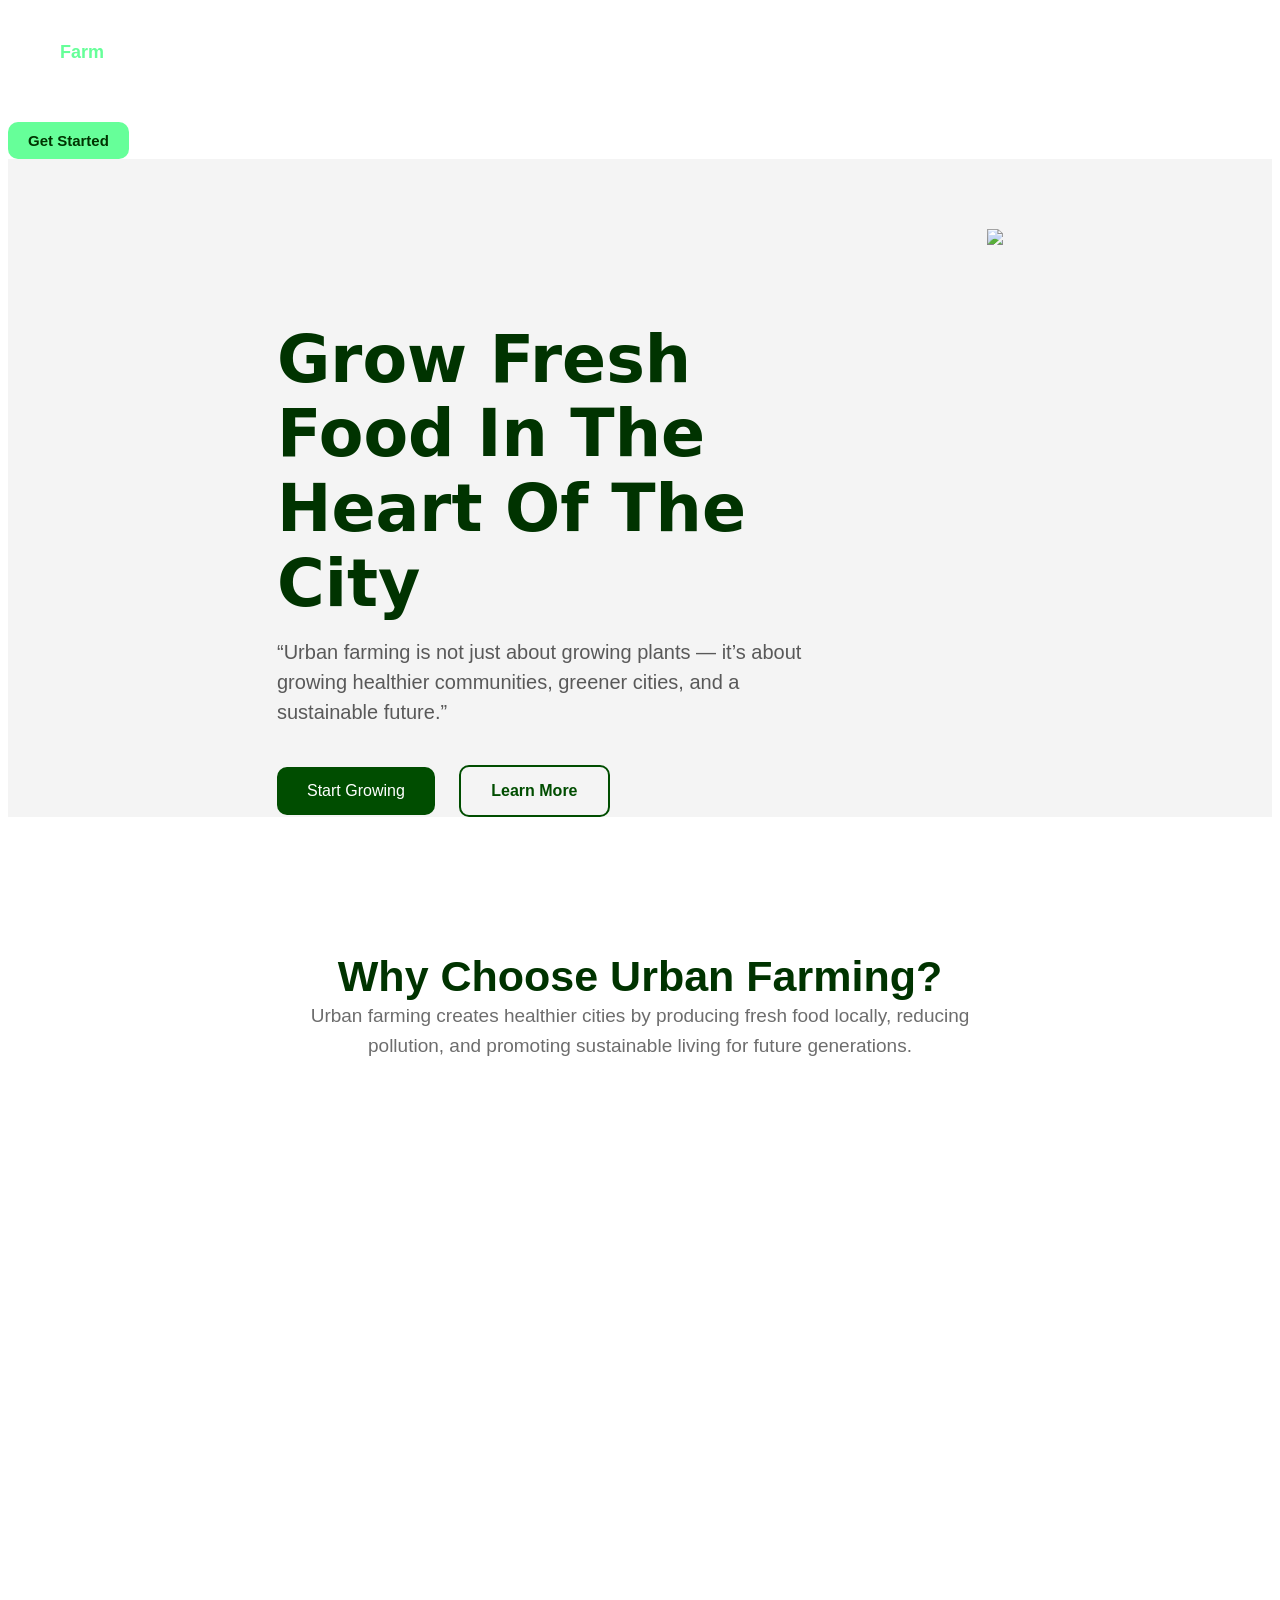
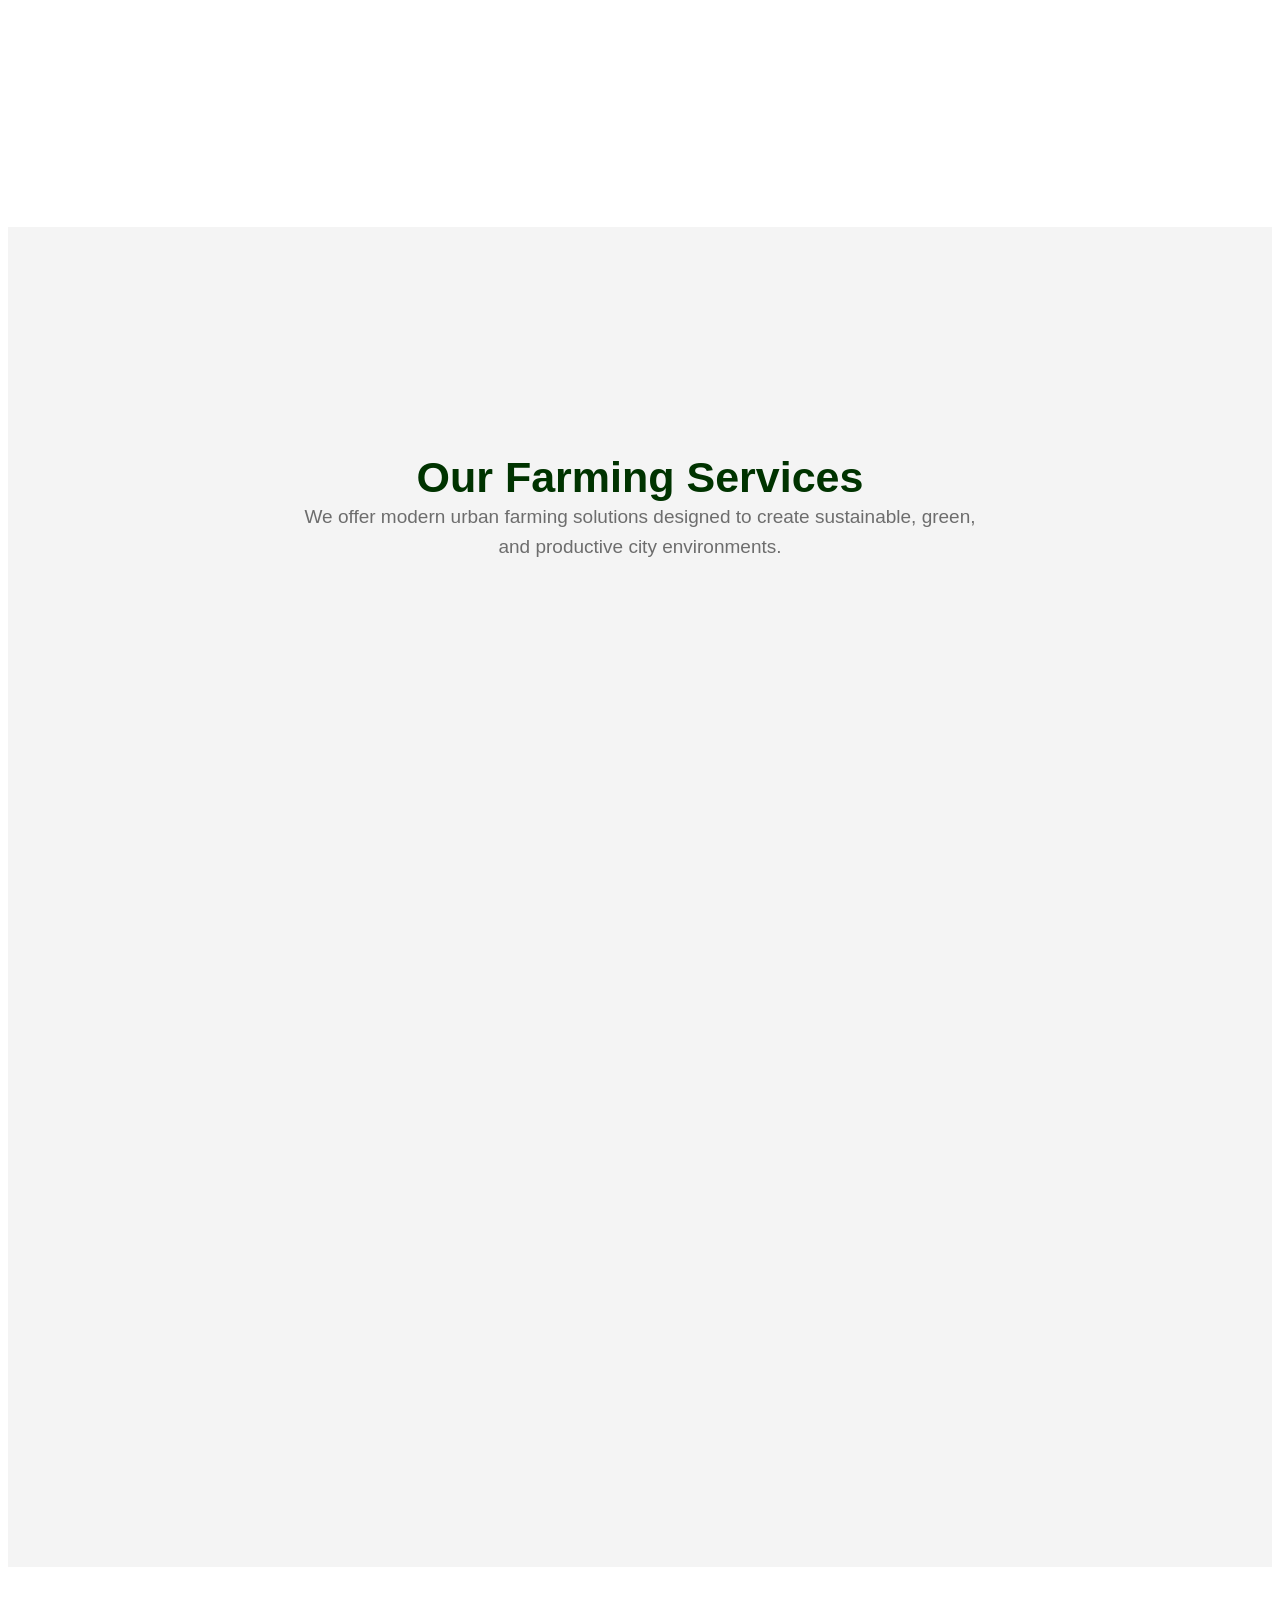
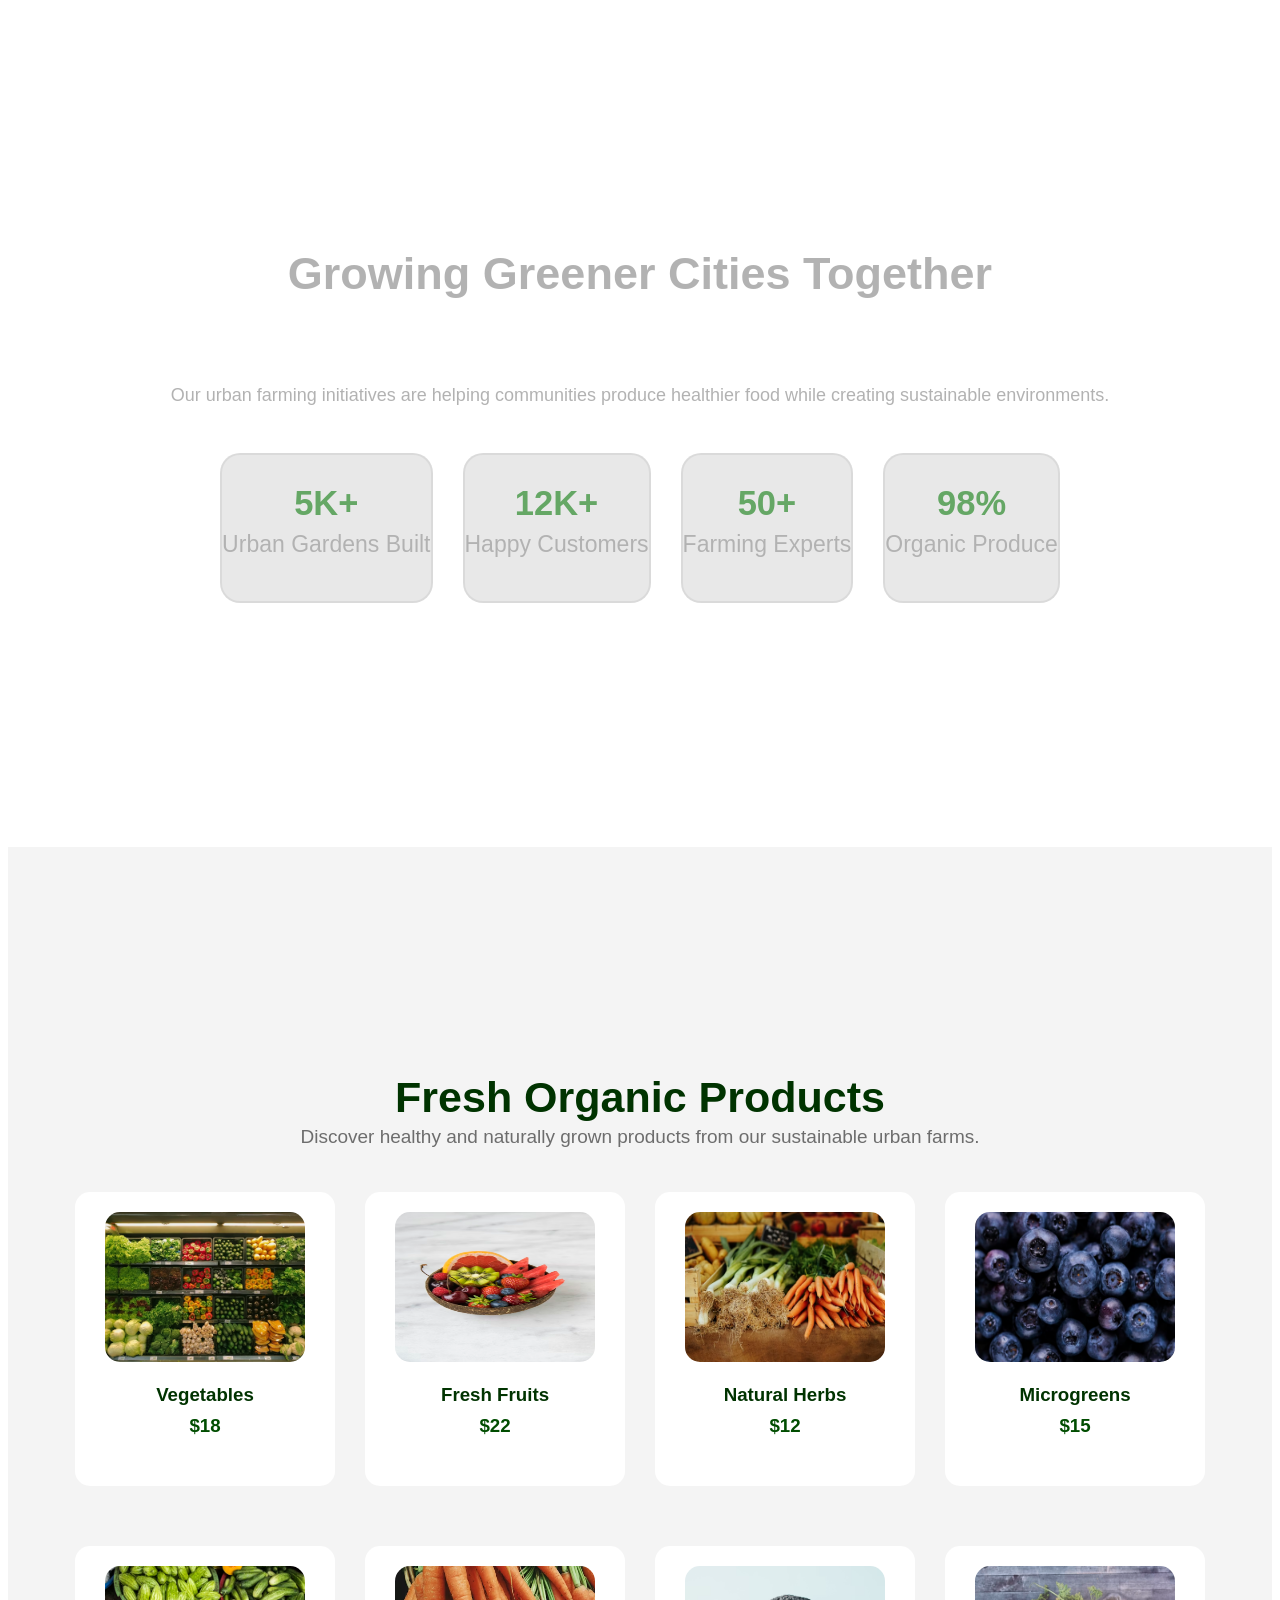
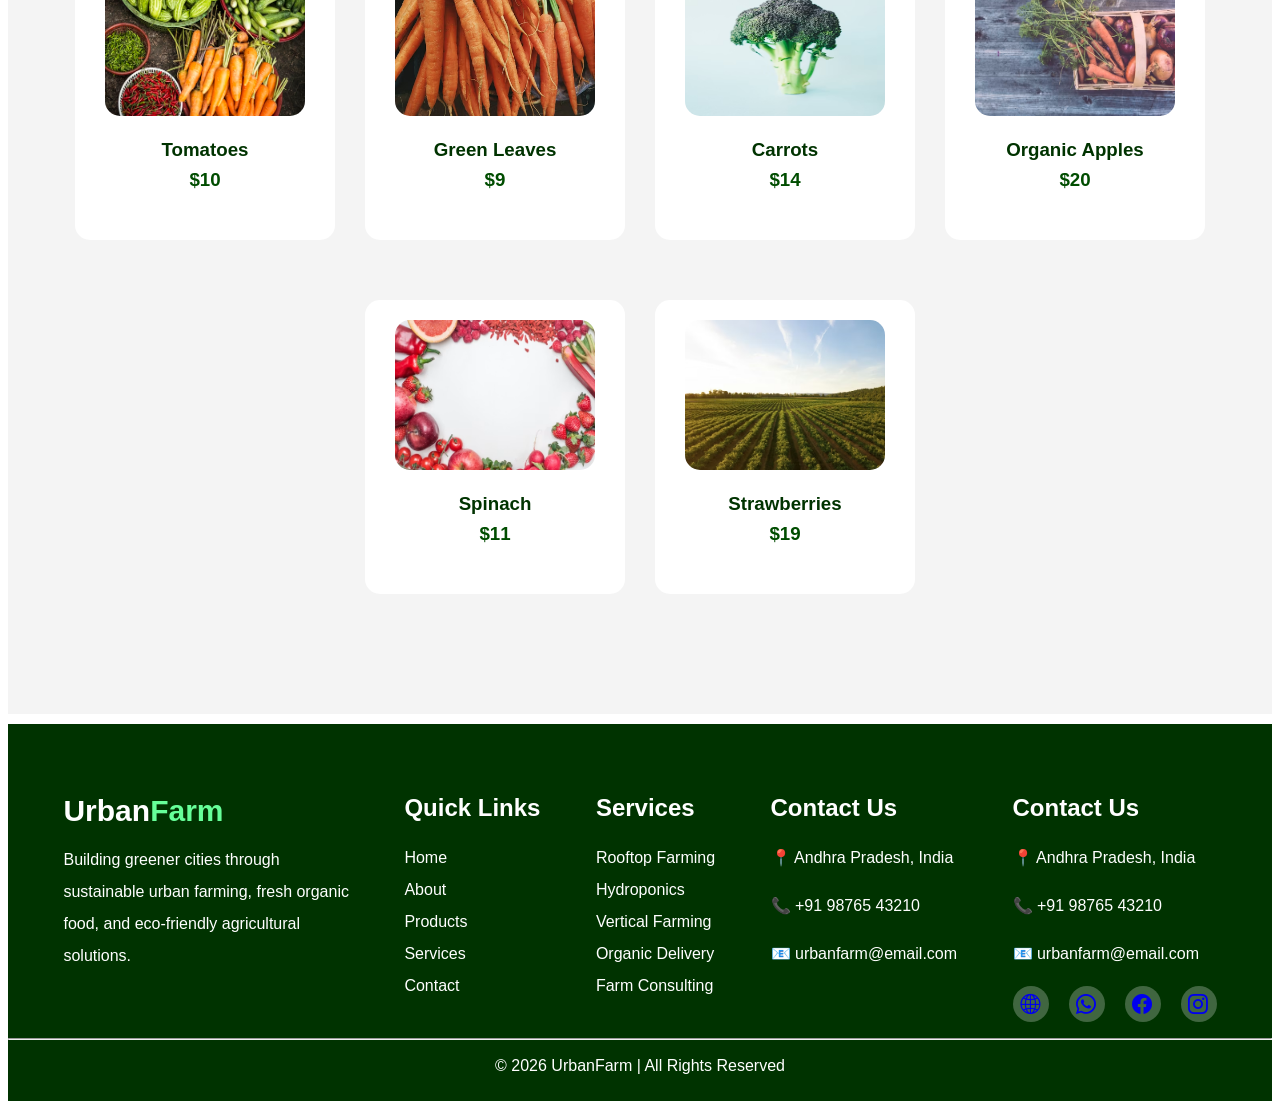
==== commit 202b8c71: "changes  commit" ====
--- a/index.html
+++ b/index.html
@@ -1,4 +1,3 @@
-<<<<<<< HEAD
 <!DOCTYPE html>
 <html lang="en">
 
@@ -391,399 +390,3 @@
 </body>
 
 </html>
-=======
-<!DOCTYPE html>
-<html lang="en">
-
-<head>
-    <meta charset="UTF-8">
-    <meta name="viewport" content="width=device-width, initial-scale=1.0">
-    <title>Document</title>
-    <link rel="stylesheet" href="css\nav.css" />
-    <link rel="stylesheet" href="css/index.css" />
-    <link rel="stylesheet" href="https://cdn.jsdelivr.net/npm/bootstrap-icons@1.13.1/font/bootstrap-icons.min.css">
-    <link href="https://unpkg.com/aos@2.3.1/dist/aos.css" rel="stylesheet">
-
-</head>
-
-<body>
-    <header class="header-container">
-
-        <h1 class="urban" id="title-head">Urban<span class="farm">Farm</span></h1>
-        <nav class="nav-container">
-            <a href="index.html" class="nav-elements">Home</a>
-            <a href="about.html" class="nav-elements">About</a>
-            <a href="services.html" class="nav-elements">Services</a>
-            <a href="products.html" class="nav-elements">Products</a>
-            <a href="contact.html" class="nav-elements">Contact</a>
-        </nav>
-
-        <div class="navigation">
-            <a href="#"><button class="nav-btn">Get Started</button></a>
-        </div>
-
-        <div class="ham-icon">
-            <i class="bi bi-list hamburger"></i>
-        </div>
-
-        <!-- Mobile Navigation Menu -->
-        <div class="mobile-menu">
-            <a href="index.html" class="mobile-nav-elements">Home</a>
-            <a href="about.html" class="mobile-nav-elements">About</a>
-            <a href="services.html" class="mobile-nav-elements">Services</a>
-            <a href="products.html" class="mobile-nav-elements">Products</a>
-            <a href="contact.html" class="mobile-nav-elements">Contact</a>
-
-            <a href="#">
-                <button class="mobile-btn">Get Started</button>
-            </a>
-        </div>
-
-    </header>
-
-    <main class="main-container">
-        <div class="main-page">
-            <div class="mains" data-aos="fade-right">
-                <h1 class="main-title">Grow Fresh Food<br /> In The Heart Of<br /> The City</h1>
-                <p class="main-discription">“Urban farming is not just about growing plants — it’s about growing<br />
-                    healthier communities, greener cities, and a sustainable future.”</p>
-                <a href="#"><button class="start">Start Growing</button></a>
-                <a href="#"><button class="learn">Learn More</button></a>
-            </div>
-            <div class="hero" data-aos="fade-left">
-                <img src="https://mustafadalga.github.io/farm-landing-page/assets/img/hero.png" class="main-image" />
-            </div>
-        </div>
-    </main>
-
-    <section class="next-step">
-        <div class="why" data-aos="fade-up">
-            <h1 class="U-head">Why Choose Urban Farming?</h1>
-            <p class="U-desc">Urban farming creates healthier cities by producing fresh food locally, reducing
-                <br />pollution, and promoting sustainable living for future generations.
-            </p>
-        </div>
-
-        <div class="card-container">
-            <div class="card" id="up" data-aos="flip-up">
-                <h1 class="fresh">🌱</h1>
-                <h3 class="organic">Fresh & Organic</h3>
-                <p class="enjoy">Enjoy naturally grown vegetables<br /> and fruits without harmful chemicals.</p>
-            </div>
-
-            <div class="card" id="down" data-aos="flip-up">
-                <h1 class="fresh">🌍</h1>
-                <h3 class="organic">Eco Friendly</h3>
-                <p class="enjoy">Reduce environmental impact with <br />sustainable and green farming <br />methods.</p>
-            </div>
-
-            <div class="card" id="up" data-aos="flip-up">
-                <h1 class="fresh">🏙</h1>
-                <h3 class="organic">Smart Farming</h3>
-                <p class="enjoy">Modern urban agriculture techniques<br /> designed for compact city spaces.</p>
-            </div>
-
-            <div class="card" id="down" data-aos="flip-up">
-                <h1 class="fresh">👨‍🌾</h1>
-                <h3 class="organic">Community Growth</h3>
-                <p class="enjoy">Bringing communities together <br />through healthy food and green <br />initiatives.
-                </p>
-            </div>
-
-        </div>
-
-        <div class="layout" data-aos="fade-up">
-            <div class="why">
-                <h1 class="U-head">Our Farming Services</h1>
-                <p class="U-desc">We offer modern urban farming solutions designed to create sustainable, green, and
-                    <br />productive city environments.
-                </p>
-            </div>
-
-            <div class="farming">
-                <div class="farming-cards" id="up" data-aos="flip-left">
-                    <h1 class="symbol">🌿</h1>
-                    <h3 class="farming-head">Rooftop Farming</h3>
-                    <p class="farm-description">Convert rooftops into productive <br />green farming spaces.</p>
-                </div>
-
-                <div class="farming-cards" id="up" data-aos="flip-left">
-                    <h1 class="symbol">💧</h1>
-                    <h3 class="farming-head">Hydroponic Farming</h3>
-                    <p class="farm-description">Soil-free farming systems for <br />faster and healthier crop growth.
-                    </p>
-                </div>
-
-                <div class="farming-cards" id="up" data-aos="flip-left">
-                    <h1 class="symbol">🌱</h1>
-                    <h3 class="farming-head">Organic Vegetable <br />Supply</h3>
-                    <p class="farm-description">Fresh and chemical-free <br />vegetables delivered directly to
-                        <br />homes.
-                    </p>
-                </div>
-
-                <div class="farming-cards" id="up" data-aos="flip-left">
-                    <h1 class="symbol">🏙</h1>
-                    <h3 class="farming-head">Vertical Farming</h3>
-                    <p class="farm-description">Smart farming techniques <br />designed for compact urban <br />areas.
-                    </p>
-                </div>
-
-                <div class="farming-cards" id="up" data-aos="flip-left">
-                    <h1 class="symbol">♻</h1>
-                    <h3 class="farming-head">Composting Solutions</h3>
-                    <p class="farm-description">Turn organic waste into nutrient-<br />rich compost naturally.</p>
-                </div>
-            </div>
-
-            <div class="farming">
-                <div class="farming-cards" id="down" data-aos="flip-right">
-                    <h1 class="symbol">☀</h1>
-                    <h3 class="farming-head">Smart Irrigation</h3>
-                    <p class="farm-description">Water-saving irrigation systems <br />powered by modern technology.</p>
-                </div>
-
-                <div class="farming-cards" id="down" data-aos="flip-right">
-                    <h1 class="symbol">🌾</h1>
-                    <h3 class="farming-head">Greenhouse Farming</h3>
-                    <p class="farm-description">Controlled environment farming for <br />year-round crop production.</p>
-                </div>
-
-                <div class="farming-cards" id="down" data-aos="flip-right">
-                    <h1 class="symbol">🚜</h1>
-                    <h3 class="farming-head">Farm Consultation</h3>
-                    <p class="farm-description">Expert guidance for starting and <br />managing urban farming projects.
-                    </p>
-                </div>
-
-                <div class="farming-cards" id="down" data-aos="flip-right">
-                    <h1 class="symbol">🌻</h1>
-                    <h3 class="farming-head">Organic Flower Farming</h3>
-                    <p class="farm-description">Grow colorful and eco-friendly <br />flowers using natural farming
-                        <br />methods.
-                    </p>
-                </div>
-
-                <div class="farming-cards" id="down" data-aos="flip-right">
-                    <h1 class="symbol">🧑‍🌾</h1>
-                    <h3 class="farming-head">Rooftop Farming</h3>
-                    <p class="farm-description">Learn modern urban farming <br />techniques from experienced
-                        <br />professionals.
-                    </p>
-                </div>
-            </div>
-        </div>
-
-        <div class="grow">
-            <h1 class="city">Growing Greener Cities Together</h1>
-            <p class="urban">Our urban farming initiatives are helping communities produce healthier food while creating
-                <br />sustainable environments.
-            </p>
-
-            <div class="tab-container">
-                <div class="tab" id="down">
-                    <h1 class="customers">5K+</h1>
-                    <p class="garden">Urban Gardens Built</p>
-                </div>
-
-                <div class="tab" id="down">
-                    <h1 class="customers">12K+</h1>
-                    <p class="garden">Happy Customers</p>
-                </div>
-
-                <div class="tab" id="down">
-                    <h1 class="customers">50+</h1>
-                    <p class="garden">Farming Experts</p>
-                </div>
-
-                <div class="tab" id="down">
-                    <h1 class="customers">98%</h1>
-                    <p class="garden">Organic Produce</p>
-                </div>
-
-            </div>
-        </div>
-
-        <div class="discover-bg">
-            <div class="why" data-aos="fade-down">
-                <h1 class="U-head">Fresh Organic Products</h1>
-                <p class="U-desc" id="healthy">Discover healthy and naturally grown products from our sustainable urban
-                    farms.
-                </p>
-            </div>
-
-            <div class="item-store">
-                <div class="items" id="up" data-aos="zoom-in">
-                    <img src="./css/images/store.avif" class="veg" />
-                    <h3 class="item-name">Vegetables</h3>
-                    <h3 class="item-price">$18</h3>
-                </div>
-
-                <div class="items" id="up" data-aos="zoom-in">
-                    <img src="./css/images/fresh.avif" class="veg" />
-                    <h3 class="item-name">Fresh Fruits</h3>
-                    <h3 class="item-price">$22</h3>
-                </div>
-
-                <div class="items" id="up" data-aos="zoom-in">
-                    <img src="./css/images/herbs.avif" class="veg" />
-                    <h3 class="item-name">Natural Herbs</h3>
-                    <h3 class="item-price">$12</h3>
-                </div>
-
-                <div class="items" id="up" data-aos="zoom-in">
-                    <img src="./css/images/microgreens.avif" class="veg" />
-                    <h3 class="item-name">Microgreens</h3>
-                    <h3 class="item-price">$15</h3>
-                </div>
-
-                <div class="items" id="up" data-aos="zoom-in">
-                    <img src="./css/images/tomatoes.avif" class="veg" />
-                    <h3 class="item-name">Tomatoes</h3>
-                    <h3 class="item-price">$10</h3>
-                </div>
-            </div>
-
-            <div class="item-store">
-                <div class="items" id="down" data-aos="zoom-in">
-                    <img src="./css/images/greenleaves.avif" class="veg" />
-                    <h3 class="item-name">Green Leaves</h3>
-                    <h3 class="item-price">$9</h3>
-                </div>
-
-                <div class="items" id="down" data-aos="zoom-in">
-                    <img src="./css/images/carrots.avif" class="veg" />
-                    <h3 class="item-name">Carrots</h3>
-                    <h3 class="item-price">$14</h3>
-                </div>
-
-                <div class="items" id="down" data-aos="zoom-in">
-                    <img src="./css/images/apples.avif" class="veg" />
-                    <h3 class="item-name">Organic Apples</h3>
-                    <h3 class="item-price">$20</h3>
-                </div>
-
-                <div class="items" id="down" data-aos="zoom-in">
-                    <img src="./css/images/spinach.avif" class="veg" />
-                    <h3 class="item-name">Spinach</h3>
-                    <h3 class="item-price">$11</h3>
-                </div>
-
-                <div class="items" id="down" data-aos="zoom-in">
-                    <img src="./css/images/strawberry.avif" class="veg" />
-                    <h3 class="item-name">Strawberries</h3>
-                    <h3 class="item-price">$19</h3>
-                </div>
-            </div>
-
-        </div>
-
-
-
-
-    </section>
-
-    <footer class="footer-container">
-        <div class="footer-part">
-            <div>
-                <h1 class="urban" id="title-ending">Urban<span class="farm">Farm</span></h1>
-                <p class="footer-text">Building greener cities through <br />sustainable urban farming, fresh
-                    organic<br /> food, and eco-friendly agricultural<br /> solutions.</p>
-            </div>
-
-            <div class="quick">
-                <h2>Quick Links</h2>
-                <a href="index.html" class="footer-elements">Home</a> <br />
-                <a href="about.html" class="footer-elements">About</a> <br />
-                <a href="products.html" class="footer-elements">Products</a> <br />
-                <a href="services.html" class="footer-elements">Services</a> <br />
-                <a href="contact.html" class="footer-elements">Contact</a> <br />
-            </div>
-
-            <div class="quick">
-                <h2>Services</h2>
-                <a href="#" class="footer-elements">Rooftop Farming</a> <br />
-                <a href="#" class="footer-elements">Hydroponics</a> <br />
-                <a href="#" class="footer-elements">Vertical Farming</a> <br />
-                <a href="#" class="footer-elements">Organic Delivery</a> <br />
-                <a href="#" class="footer-elements">Farm Consulting</a> <br />
-            </div>
-
-            <div class="quick">
-                <h2>Contact Us</h2>
-                <p class="footer-text">📍 Andhra Pradesh, India</p>
-                <p class="footer-text">📞 +91 98765 43210</p>
-                <p class="footer-text">📧 urbanfarm@email.com</p>
-            </div>
-
-            <div class="quick">
-                <h2>Contact Us</h2>
-                <p class="footer-text">📍 Andhra Pradesh, India</p>
-                <p class="footer-text">📞 +91 98765 43210</p>
-                <p class="footer-text">📧 urbanfarm@email.com</p>
-                <div class="globe-part">
-                    <div class="globe-icon">
-                        <a href="#"><i class="bi bi-globe2 globe"></i></a>
-                    </div>
-
-                    <div class="globe-icon">
-                        <a href="#"><i class="bi bi-whatsapp globe"></i></a>
-                    </div>
-
-                    <div class="globe-icon">
-                        <a href="#"><i class="bi bi-facebook globe"></i></a>
-                    </div>
-
-                    <div class="globe-icon">
-                        <a href="#"><i class="bi bi-instagram globe"></i></a>
-                    </div>
-                </div>
-
-
-            </div>
-
-        </div>
-
-        <hr class="finish-line">
-
-        <div class="final-footer">
-            <p class="final-text">© 2026 UrbanFarm | All Rights Reserved</p>
-        </div>
-
-
-
-
-
-    </footer>
-
-
-    <script src="https://unpkg.com/aos@2.3.1/dist/aos.js"></script>
-    <script>
-        AOS.init();
-    </script>
-    <script>
-
-        const hamburger = document.querySelector(".ham-icon");
-        const mobileMenu = document.querySelector(".mobile-menu");
-
-        mobileMenu.style.display = "none";
-
-        hamburger.addEventListener("click", () => {
-
-            if (mobileMenu.style.display === "none") {
-
-                mobileMenu.style.display = "flex";
-
-            } else {
-
-                mobileMenu.style.display = "none";
-
-            }
-
-        });
-
-    </script>
-</body>
-
-</html>
->>>>>>> de51d309f3683829b3963f973f5774aca226f3a0
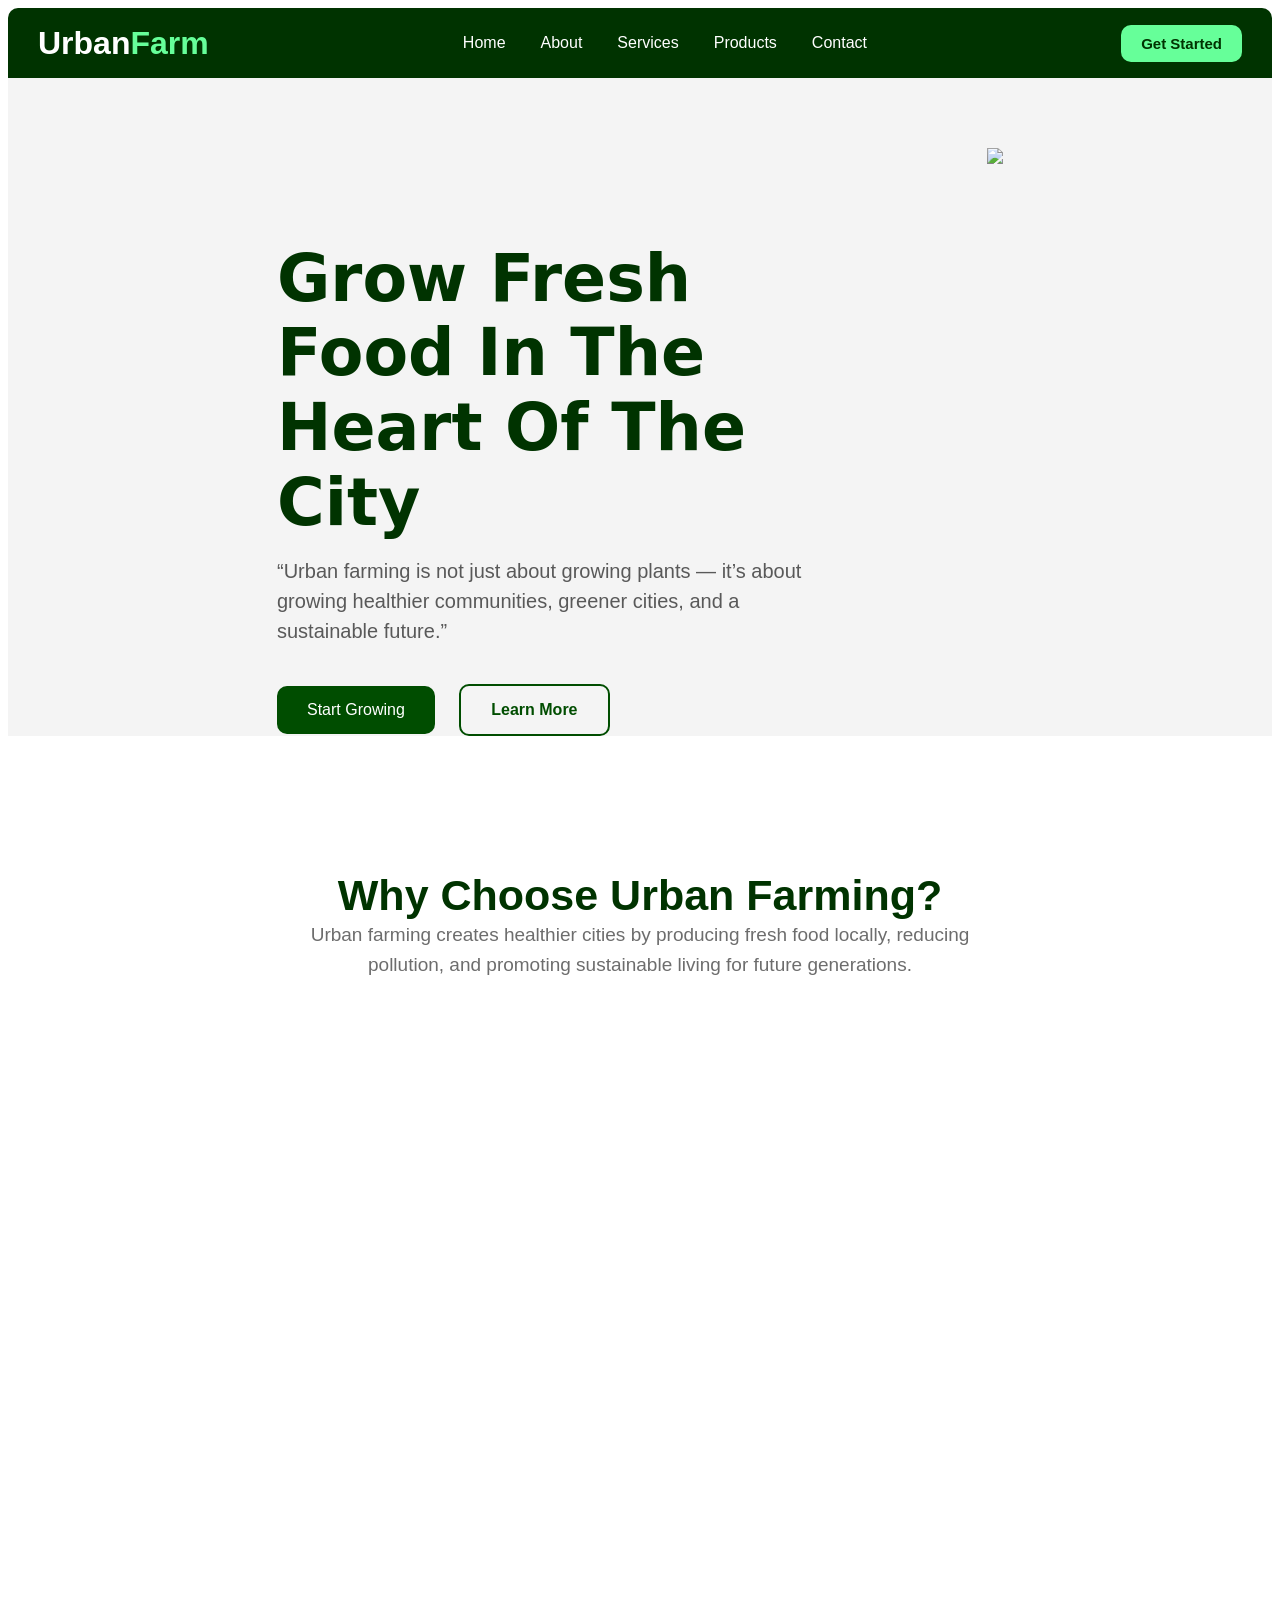
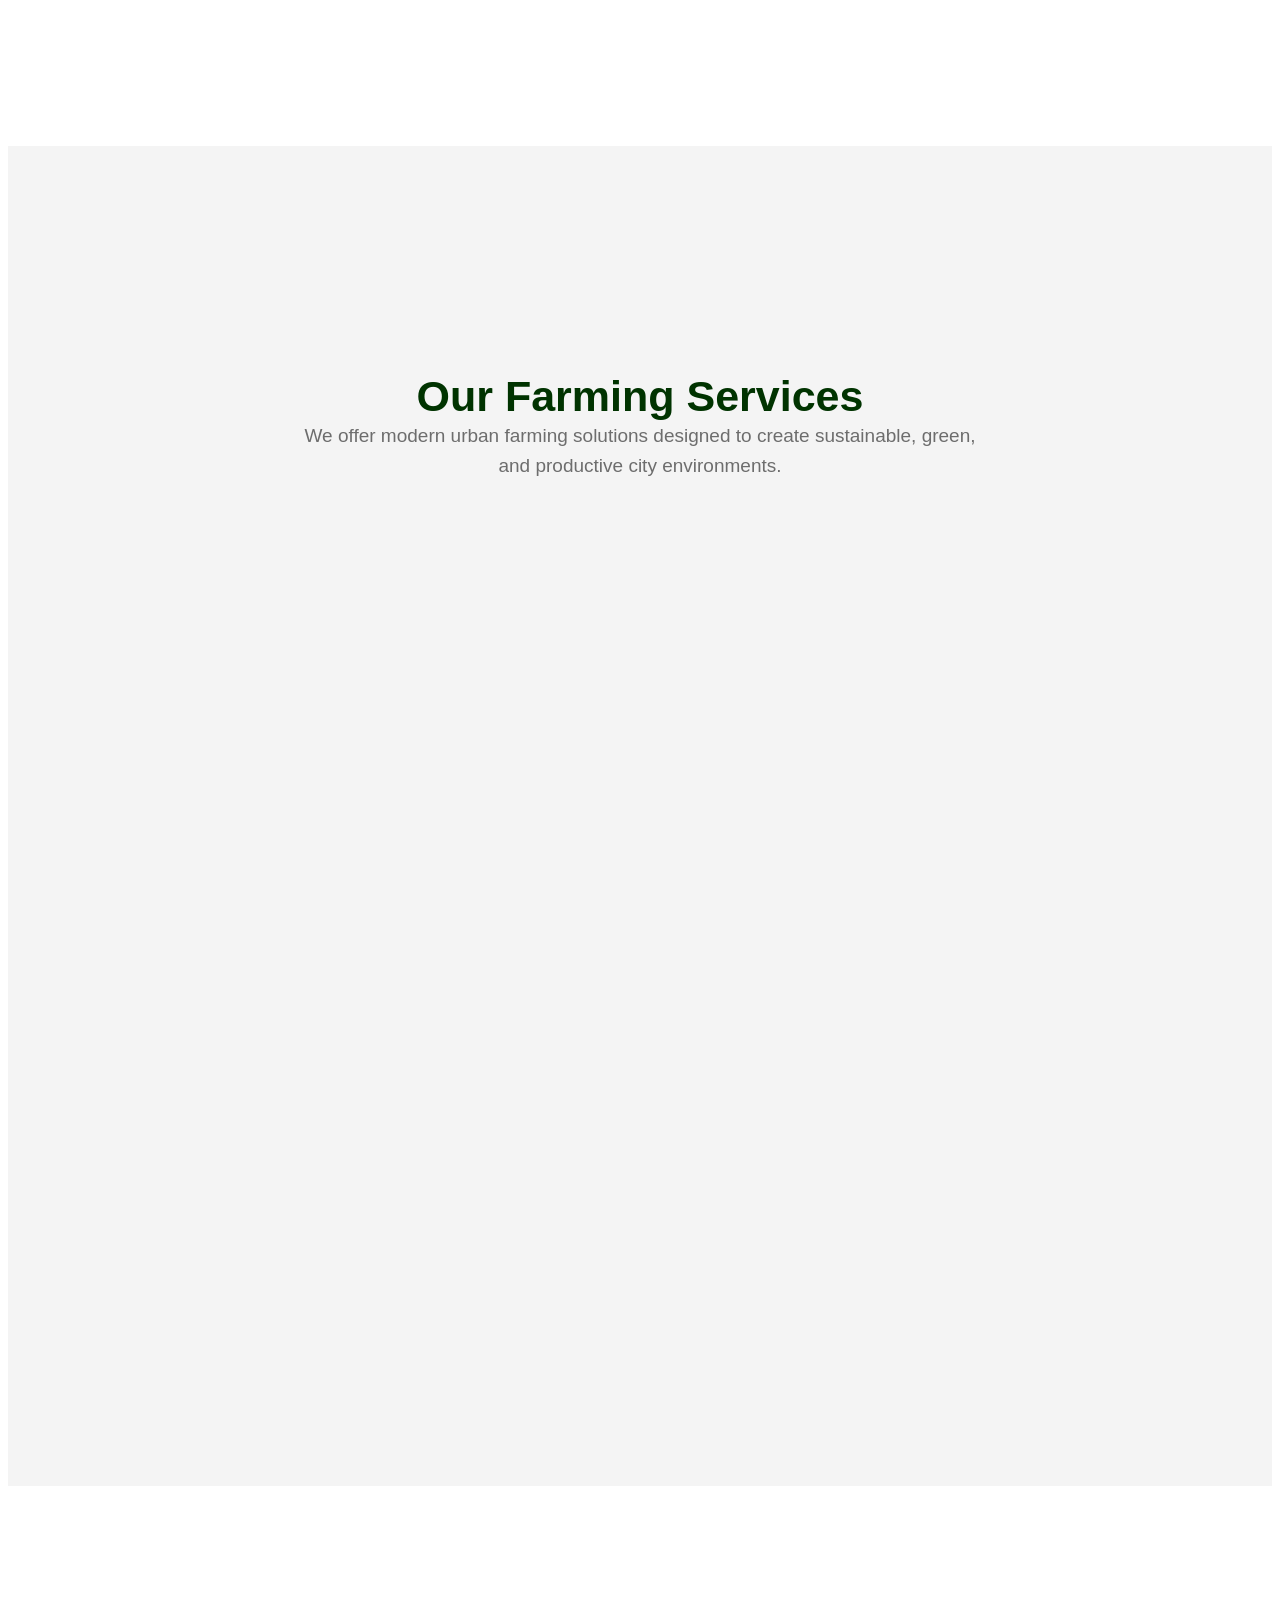
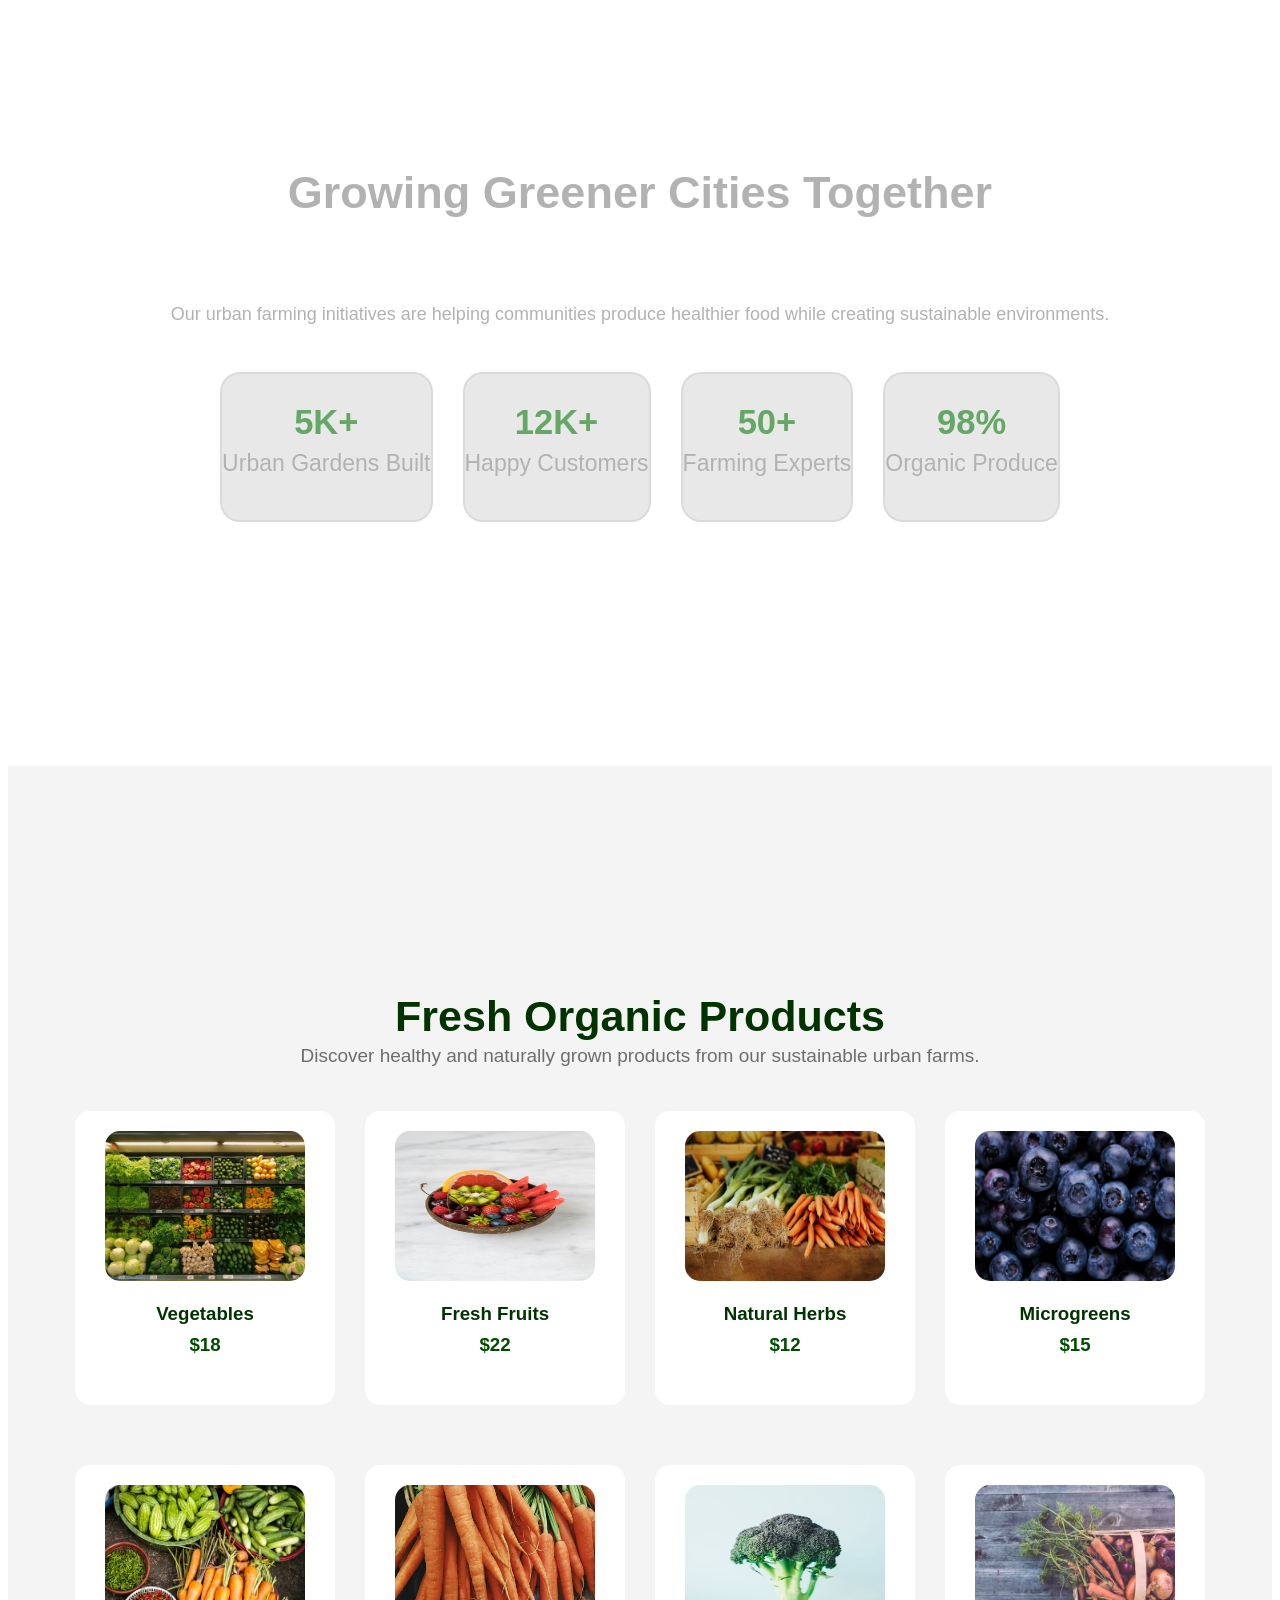
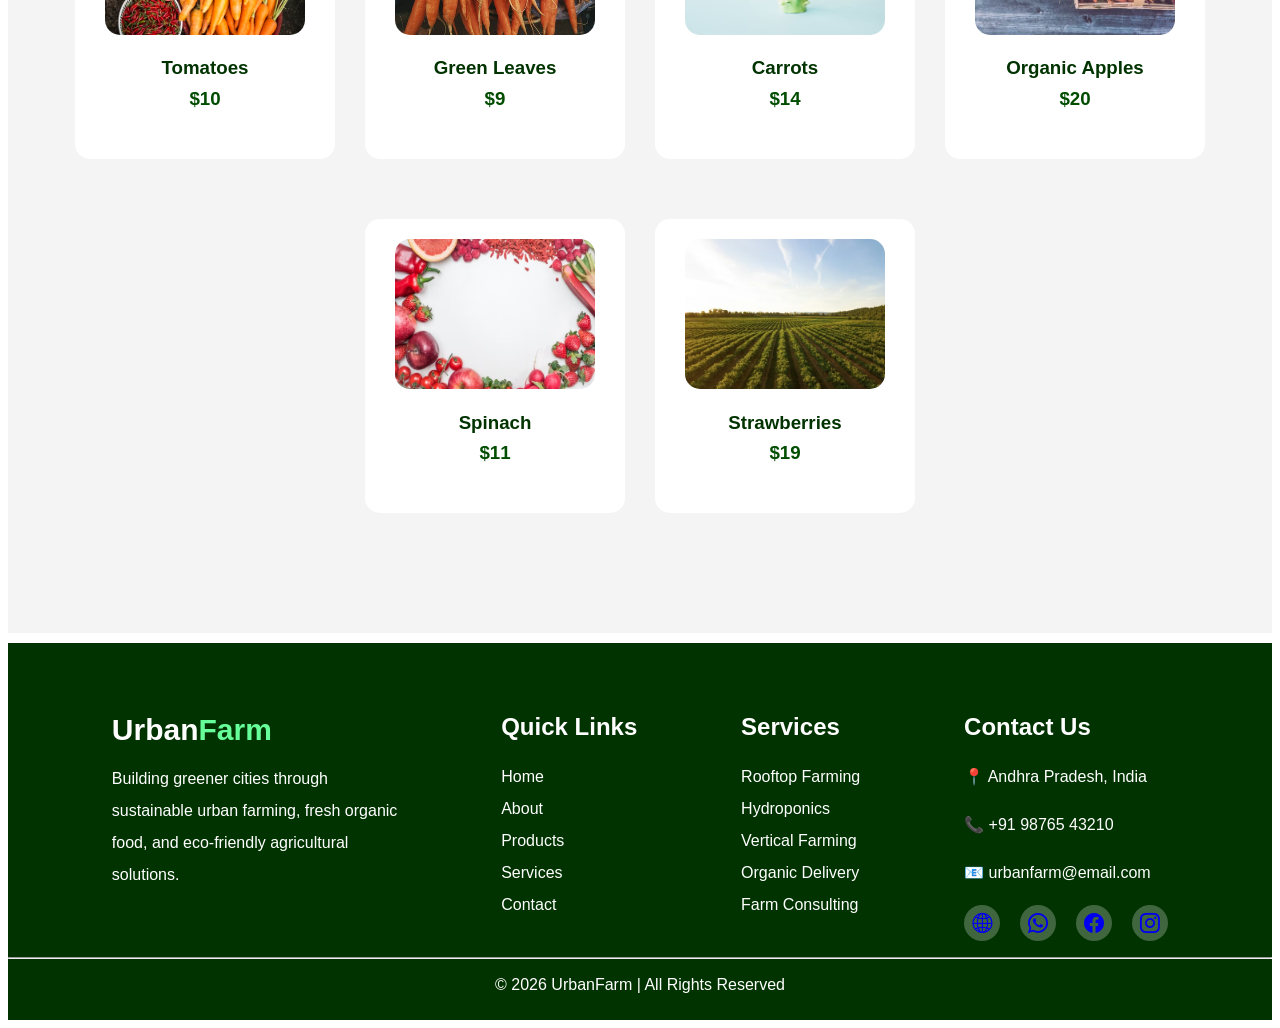
==== commit ec22c357: "errors fixed" ====
--- a/index.html
+++ b/index.html
@@ -5,7 +5,7 @@
     <meta charset="UTF-8">
     <meta name="viewport" content="width=device-width, initial-scale=1.0">
     <title>Document</title>
-    <link rel="stylesheet" href="css\nav.css" />
+    <link rel="stylesheet" href="css/nav.css" />
     <link rel="stylesheet" href="css/index.css" />
     <link rel="stylesheet" href="https://cdn.jsdelivr.net/npm/bootstrap-icons@1.13.1/font/bootstrap-icons.min.css">
     <link href="https://unpkg.com/aos@2.3.1/dist/aos.css" rel="stylesheet">
@@ -102,11 +102,11 @@
                     productive city environments.
                 </p>
             </div>
-            
-            
-
-
-            
+
+
+
+
+
             <div class="farming">
                 <div class="farming-cards" id="up" data-aos="flip-left">
                     <h1 class="symbol">🌿</h1>
@@ -311,13 +311,6 @@
                 <a href="#" class="footer-elements">Vertical Farming</a> <br />
                 <a href="#" class="footer-elements">Organic Delivery</a> <br />
                 <a href="#" class="footer-elements">Farm Consulting</a> <br />
-            </div>
-
-            <div class="quick">
-                <h2>Contact Us</h2>
-                <p class="footer-text">📍 Andhra Pradesh, India</p>
-                <p class="footer-text">📞 +91 98765 43210</p>
-                <p class="footer-text">📧 urbanfarm@email.com</p>
             </div>
 
             <div class="quick">
@@ -389,4 +382,4 @@
     </script>
 </body>
 
-</html>
+</html>
--- a/css/nav.css
+++ b/css/nav.css
@@ -0,0 +1,296 @@
+.header-container {
+    background-color: #003300;
+    height: 70px;
+    display: flex;
+    flex-direction: row;
+    justify-content: space-between;
+    align-items: center;
+    padding-left: 30px;
+    padding-right: 30px;
+    border-top-left-radius: 10px;
+    border-top-right-radius: 10px;
+    position: sticky;
+    top: 0;
+    z-index: 5000;
+}
+
+
+a {
+    text-decoration: none;
+}
+
+.nav-elements {
+    color: white;
+    font-size: 16px;
+    font-family: Arial, Helvetica, sans-serif;
+}
+
+.nav-elements:hover {
+    color: rgb(7, 207, 7);
+}
+
+* {
+    font-family: Arial, Helvetica, sans-serif;
+}
+
+.nav-container {
+    display: flex;
+    gap: 35px;
+}
+
+.urban {
+    color: white;
+    padding-top: 50px;
+}
+
+.farm {
+    color: #66ff99;
+}
+
+.nav-btn {
+    padding: 10px 20px;
+    background-color: #66ff99;
+    border-style: none;
+    border-radius: 10px;
+    color: #003300;
+    font-weight: bolder;
+    font-size: 15px;
+    animation: blinkEffect 2s linear infinite alternate;
+}
+
+@keyframes blinkEffect {
+    0% {
+        opacity: 1.5;
+    }
+
+    50% {
+        opacity: 0.2;
+    }
+
+    100% {
+        opacity: 1.5;
+    }
+}
+
+.nav-btn:hover {
+    background-color: white;
+    color: #003300;
+}
+
+.hamburger {
+    color: white;
+    font-size: 35px;
+}
+
+.ham-icon {
+    display: none;
+}
+
+@media (max-width: 996px) {
+    .nav-container {
+        display: none;
+    }
+
+    .navigation {
+        display: none;
+    }
+
+    .ham-icon {
+        display: block;
+    }
+}
+
+/* ==========================================
+   MOBILE MENU
+   Hidden by default
+========================================== */
+
+.mobile-menu {
+    display: none;
+}
+
+
+/* ==========================================
+   TABLET & MOBILE VIEW
+========================================== */
+
+@media (max-width: 996px) {
+
+    /* Show Hamburger Icon */
+    .ham-icon {
+        display: block;
+        cursor: pointer;
+    }
+
+    /* Mobile Menu Styling */
+    .mobile-menu {
+
+        display: flex;
+        flex-direction: column;
+
+        position: absolute;
+        top: 70px;
+        left: 0;
+
+        width: 100%;
+
+        /* Same color as desktop navbar */
+        background-color: #003300;
+
+        padding: 20px;
+
+        gap: 20px;
+    }
+
+    /* Mobile Links */
+    .mobile-nav-elements {
+
+        color: white;
+        font-size: 18px;
+
+        text-decoration: none;
+    }
+
+    .mobile-nav-elements:hover {
+        color: #66ff99;
+    }
+
+    /* Mobile Button */
+    .mobile-btn {
+
+        padding: 10px 20px;
+
+        background-color: #66ff99;
+
+        border: none;
+
+        border-radius: 10px;
+
+        color: #003300;
+
+        font-weight: bold;
+
+        width: fit-content;
+    }
+
+    .mobile-btn:hover {
+        background-color: white;
+    }
+}
+
+
+
+.footer-part {
+    background-color: #003300;
+    display: flex;
+    flex-direction: row;
+    justify-content: space-evenly;
+    margin-top: 10px;
+    padding-bottom: 50px;
+}
+
+.footer-text {
+    color: white;
+    line-height: 32px;
+    max-width: 300px;
+
+}
+
+h2 {
+    color: white;
+}
+
+.footer-elements {
+    line-height: 32px;
+    color: white;
+
+}
+
+.final-footer {
+    background-color: #003300;
+    text-align: center;
+    color: white;
+    padding-top: 1px;
+    padding-bottom: 10px;
+}
+
+.line {
+    background-color: #003300;
+}
+
+.quick {
+    position: relative;
+    top: 50px;
+}
+
+.finish-line {
+    margin: 0;
+}
+
+.globe-icon {
+    height: 36px;
+    width: 36px;
+    border-radius: 50%;
+    color: white;
+    background-color: rgba(255, 255, 255, 0.25);
+}
+
+.globe {
+    font-size: 20px;
+    position: relative;
+    left: 7.5px;
+    top: 7.5px;
+}
+
+.globe-part {
+    display: flex;
+    flex-direction: row;
+    justify-content: center;
+    flex-wrap: wrap;
+    gap: 20px;
+}
+
+@media(max-width:768px) {
+
+    .footer-part {
+        display: flex;
+        flex-direction: column;
+        text-align: center;
+        gap: 40px;
+    }
+
+    .globe-part {
+        justify-content: center;
+        margin-top: 20px;
+        margin-bottom: 20px;
+    }
+
+    .footer-text {
+        line-height: 28px;
+        text-align: center;
+        margin: 0 auto;
+    }
+
+    .globe {
+        margin-left: -12px;
+    }
+
+}
+
+@media(max-width:768px) {
+
+    .nav-container,
+    .navigation {
+        display: none;
+    }
+
+    .ham-icon {
+        display: block;
+    }
+
+    .mobile-menu {
+        width: 100%;
+        left: 0;
+    }
+
+}
--- a/css/index.css
+++ b/css/index.css
@@ -1,8 +1,7 @@
-<<<<<<< HEAD
 #title-head {
     font-size: 32px;
     position: relative;
-    
+
 }
 
 #title-ending {
@@ -19,8 +18,8 @@
     gap: 150px;
 }
 
-.mains{
-    max-width:600px;
+.mains {
+    max-width: 600px;
 }
 
 .hero {
@@ -46,10 +45,10 @@
 }
 
 .main-image {
-    width:100%;
-    max-width:550px;
-    height:auto;
-    padding-top:30px;
+    width: 100%;
+    max-width: 550px;
+    height: auto;
+    padding-top: 30px;
     display: flex;
     flex-wrap: wrap;
 }
@@ -66,9 +65,9 @@
 .main-title {
     color: #003300;
     font-weight: bolder;
-    font-size:65px;
-    line-height:1.15;
-    max-width:550px;
+    font-size: 65px;
+    line-height: 1.15;
+    max-width: 550px;
     padding-top: 80px;
     margin-bottom: 0px;
     font-family: system-ui, -apple-system, BlinkMacSystemFont, 'Segoe UI', Roboto, Oxygen, Ubuntu, Cantarell, 'Open Sans', 'Helvetica Neue', sans-serif;
@@ -84,8 +83,8 @@
     margin-top: 15px;
     display: flex;
     flex-wrap: wrap;
-    max-width:560px;
-    line-height:30px;
+    max-width: 560px;
+    line-height: 30px;
 }
 
 .start {
@@ -159,8 +158,8 @@
     border-radius: 15px;
     border-top: 5px solid green;
     font-size: 17px;
-    width:280px;
-    min-height:240px;
+    width: 280px;
+    min-height: 240px;
 
 }
 
@@ -216,8 +215,8 @@
     padding: 20px 10px;
     border-radius: 15px;
     border-left: 5px solid green;
-    width:240px;
-    min-height:240px;
+    width: 240px;
+    min-height: 240px;
     background-color: white;
 }
 
@@ -280,7 +279,7 @@
 .city {
     color: white;
     font-size: 45px;
-    
+
 }
 
 .urban {
@@ -288,14 +287,14 @@
     line-height: 30px;
     position: relative;
     bottom: 25px;
-    
-    
+
+
 }
 
 .tab {
     font-size: 23px;
     border: 2px solid rgba(255, 255, 255, 0.25);
-    
+
     border-radius: 20px;
     background-color: rgba(255, 255, 255, 0.30)
 }
@@ -345,8 +344,8 @@
     padding: 20px;
     background-color: white;
     text-align: center;
-    width:220px;
-    min-height:240px;
+    width: 220px;
+    min-height: 240px;
     border-radius: 15px;
     margin-bottom: 30px;
 }
@@ -386,503 +385,145 @@
 
 /* ---------- TABLET ---------- */
 
-@media (max-width:1024px){
-
-body{
-overflow-x:hidden;
-}
-
-.main-page{
-gap:40px;
-padding:50px 30px;
-}
-
-.main-title{
-font-size:50px;
-}
-
-.main-discription{
-font-size:18px;
-}
-
-.main-image{
-max-width:450px;
-}
-
-.card{
-width:45%;
-}
-
-.farming-cards{
-width:30%;
-}
-
-.items{
-width:30%;
-}
-
-.tab{
-width:45%;
-margin-bottom:20px;
-}
-
-.layout,
-.discover-bg{
-padding:80px 20px;
-}
+@media (max-width:1024px) {
+
+    body {
+        overflow-x: hidden;
+    }
+
+    .main-page {
+        gap: 40px;
+        padding: 50px 30px;
+    }
+
+    .main-title {
+        font-size: 50px;
+    }
+
+    .main-discription {
+        font-size: 18px;
+    }
+
+    .main-image {
+        max-width: 450px;
+    }
+
+    .card {
+        width: 45%;
+    }
+
+    .farming-cards {
+        width: 30%;
+    }
+
+    .items {
+        width: 30%;
+    }
+
+    .tab {
+        width: 45%;
+        margin-bottom: 20px;
+    }
+
+    .layout,
+    .discover-bg {
+        padding: 80px 20px;
+    }
 
 }
 
 /* ---------- MOBILE ---------- */
-@media (max-width:768px){
-
-body{
-overflow-x:hidden;
-}
-
-.main-page{
-display:flex;
-flex-direction:column;
-align-items:center;
-text-align:center;
-padding:40px 20px;
-gap:30px;
-}
-
-.hero{
-order:1;
-}
-
-.mains{
-order:2;
-}
-
-.main-image{
-width:100%;
-max-width:350px;
-}
-
-.main-title{
-font-size:38px;
-line-height:1.2;
-margin:auto;
-}
-
-.main-discription{
-font-size:16px;
-margin:auto;
-line-height:28px;
-}
-
-.start,
-.learn{
-width:170px;
-margin:8px;
-}
-
-.U-head,
-.city{
-font-size:32px;
-}
-
-.U-desc{
-font-size:16px;
-padding:0 15px;
-}
-
-.card-container,
-.farming,
-.item-store,
-.tab-container{
-display:flex;
-flex-direction:column;
-align-items:center;
-gap:20px;
-}
-
-.card,
-.farming-cards,
-.items,
-.tab{
-width:95%;
-max-width:340px;
-}
-
-.layout,
-.discover-bg{
-padding:60px 15px;
-}
-
-.grow{
-padding:60px 15px;
-min-height:auto;
-background-attachment:scroll;
-}
-
-.city{
-font-size:34px;
-}
-
-.urban{
-font-size:16px;
-}
-
-=======
-#title-head {
-    font-size: 32px;
-}
-
-#title-ending {
-    font-size: 30px;
-    position: relative;
-    top: 2px;
-}
-
-.main-page {
-    display: flex;
-    flex-direction: row;
-    justify-content: center;
-    flex-wrap: wrap;
-    gap: 150px;
-    height: 100vh;
-}
-
-.mains {
-    flex-wrap: wrap;
-}
-
-.hero {
-    display: flex;
-    flex-direction: row;
-    justify-content: center;
-    flex-wrap: wrap;
-    animation: float 5s linear infinite alternate;
-}
-
-@keyframes float {
-    0% {
-        transform: translateX(0);
-    }
-
-    50% {
-        transform: translateX(-40px)
-    }
-
-    100% {
-        transform: translateX(0);
-    }
-}
-
-.main-image {
-    width: 550px;
-    padding-top: 30px;
-    display: flex;
-    flex-wrap: wrap;
-}
-
-.main-container {
-    padding-top: 40px;
-    display: flex;
-    flex-direction: row;
-    justify-content: center;
-    flex-wrap: wrap;
-    background-color: rgb(244, 244, 244);
-}
-
-.main-title {
-    color:  #003300;
-    font-weight: bolder;
-    font-size: 65px;
-    padding-top: 80px;
-    margin-bottom: 0px;
-    font-family: system-ui, -apple-system, BlinkMacSystemFont, 'Segoe UI', Roboto, Oxygen, Ubuntu, Cantarell, 'Open Sans', 'Helvetica Neue', sans-serif;
-    
-}
-
-.main-discription {
-    line-height: 30px;
-    font-size: 20px;
-    color: #595959;
-    margin-top: 15px;
-    
-}
-
-.start {
-    background-color: #004d00;
-    color: white;
-    padding: 15px 30px;
-    border-radius: 10px;
-    border-style: none;
-    font-size: 16px;
-    margin-right: 20px;
-    margin-top: 20px;
-}
-
-.start:hover {
-    background-color: #003300;
-}
-
-.learn {
-    background-color: transparent;
-    border: 2px solid #004d00;
-    padding: 15px 30px;
-    border-radius: 10px;
-    font-size: 16px;
-    color: #004d00;
-    font-weight: bolder;
-}
-
-.learn:hover {
-    background-color: #004d00;
-    color: white;
-}
-
-
-.why {
-    text-align: center;
-    padding-top: 100px;
-}
-
-.U-head {
-    font-size: 43px;
-    color: #003300;
-    margin-bottom: 0px;
-}
-
-.U-desc {
-    font-size: 19px;
-    line-height: 30px;
-    margin-top: 18px;
-    color: rgb(109, 109, 109);
-}
-
-.card-container {
-    display: flex;
-    flex-direction: row;
-    justify-content: center;
-    flex-wrap: wrap;
-    gap: 30px;
-    padding-top: 46px;
-    
-}
-
-.card {
-    text-align: center;
-    background-color: rgb(246, 246, 246);
-    padding: 0px 15px;
-    border-style: none;
-    border-radius: 15px;
-    border-top: 5px solid green;
-    font-size: 17px;
-    height: 240px;
-    margin-bottom: 100px;
-    
-}
-
-.fresh {
-    font-size: 50px;
-    position: relative;
-    bottom: 20px;
-    animation: zoom 5s ease-in-out infinite alternate;
-}
-
-@keyframes zoom {
-    0% {
-        transform: scale(1);
-    }
-    50% {
-        transform: scale(1.3);
-    }
-    100% {
-        transform: scale(1); 
-    }
-}
-
-.organic {
-    font-size: 25px;
-    color: #003300;
-    position: relative;
-    bottom: 35px;
-}
-
-.enjoy {
-    line-height: 26px;
-    color: rgb(86, 86, 86);
-    position: relative;
-    bottom: 45px;
-}
-
-.farming {
-    display: flex;
-    flex-direction: row;
-    justify-content: center;
-    flex-wrap: wrap;
-    text-align: center;
-    gap: 20px;
-    padding-top: 35px;
-}
-
-.farming-cards {
-    box-shadow: 0 4px 8px rgba(0,0,0,0.1);
-    padding: 20px 10px;
-    border-radius: 15px;
-    border-left: 5px solid green;
-    width: 210px;
-    background-color: white;
-}
-
-.farming-cards:hover {
-    background-color: green;
-}
-
-.symbol {
-    font-size: 50px;
-    height: 40px;
-    position: relative;
-    bottom: 25px;
-    animation: zoom 5s ease-in-out infinite alternate;
-}
-
-@keyframes zoom {
-    0% {
-        transform: scale(1);
-    }
-    50% {
-        transform: scale(1.3);
-    }
-    100% {
-        transform: scale(1); 
-    }
-}
-
-
-.farming-head {
-    font-size: 17px;
-    position: relative;
-    bottom: 12px;
-}
-
-.farm-description {
-    font-size: 12px;
-    color: rgb(152, 151, 151);
-    position: relative;
-    bottom: 25px;
-}
-
-.layout {
-    background-color: rgb(244, 244, 244);
-    height: 128vh;
-}
-
-.grow {
-    background-image: url(images/carrot2.jpeg);
-    height: 80vh;
-    background-size: cover;
-    display: flex;
-    flex-direction: column;
-    justify-content: center;
-    text-align: center;
-    flex-wrap: wrap;
-    background-attachment: fixed;
-}
-
-.tab-container {
-    display: flex;
-    flex-direction: row;
-    justify-content: center;
-    flex-wrap: wrap;
-    gap: 30px;
-}
-
-.city {
-    color: white;
-    font-size: 45px;
-}
-
-.urban {
-    font-size: 18px;
-    line-height: 30px;
-    position: relative;
-    bottom: 25px;
-}
-
-.tab {
-    font-size: 23px;
-    border: 2px solid rgba(255, 255, 255, 0.25);
-    padding: 20px 50px;
-    border-radius: 20px;
-    background-color: rgba(255, 255, 255, 0.30)
-}
-
-
-.customers {
-    color: lightgreen;
-}
-
-.customers:hover {
-    color: gold;
-}
-
-.garden {
-    color: white;
-    position: relative;
-    bottom: 20px;
-}
-
-.garden:hover {
-    color: black;
-}
-
-.discover-bg {
-    background-color: rgb(244, 244, 244);
-    height: 128vh;
-}
-
-.veg {
-    height: 150px;
-    width: 200px;
-    border-radius: 15px;
-}
-
-.item-store {
-    display: flex;
-    flex-direction: row;
-    justify-content: center;
-    flex-wrap: wrap;
-    gap: 30px;
-    
-}
-
-.items {
-    padding: 20px;
-    background-color: white;
-    text-align: center;
-    height: 220px;
-    border-radius: 15px;
-    margin-bottom: 30px;
-}
-
-.item-name {
-    color: #003300;
-}
-
-.item-price {
-    position: relative;
-    bottom: 10px;
-    color: #004d00;
-}
-
-#healthy {
-    padding-bottom: 40px;
-}
-
-#up:hover {
-    position: relative;
-    bottom: 20px;
-}
-
-#down:hover {
-    position: relative;
-    top: 20px;
->>>>>>> de51d309f3683829b3963f973f5774aca226f3a0
+@media (max-width:768px) {
+
+    body {
+        overflow-x: hidden;
+    }
+
+    .main-page {
+        display: flex;
+        flex-direction: column;
+        align-items: center;
+        text-align: center;
+        padding: 40px 20px;
+        gap: 30px;
+    }
+
+    .hero {
+        order: 1;
+    }
+
+    .mains {
+        order: 2;
+    }
+
+    .main-image {
+        width: 100%;
+        max-width: 350px;
+    }
+
+    .main-title {
+        font-size: 38px;
+        line-height: 1.2;
+        margin: auto;
+    }
+
+    .main-discription {
+        font-size: 16px;
+        margin: auto;
+        line-height: 28px;
+    }
+
+    .start,
+    .learn {
+        width: 170px;
+        margin: 8px;
+    }
+
+    .U-head,
+    .city {
+        font-size: 32px;
+    }
+
+    .U-desc {
+        font-size: 16px;
+        padding: 0 15px;
+    }
+
+    .card-container,
+    .farming,
+    .item-store,
+    .tab-container {
+        display: flex;
+        flex-direction: column;
+        align-items: center;
+        gap: 20px;
+    }
+
+    .card,
+    .farming-cards,
+    .items,
+    .tab {
+        width: 95%;
+        max-width: 340px;
+    }
+
+    .layout,
+    .discover-bg {
+        padding: 60px 15px;
+    }
+
+    .grow {
+        padding: 60px 15px;
+        min-height: auto;
+        background-attachment: scroll;
+    }
+
+    .city {
+        font-size: 34px;
+    }
+
+    .urban {
+        font-size: 16px;
+    }
+
 }
